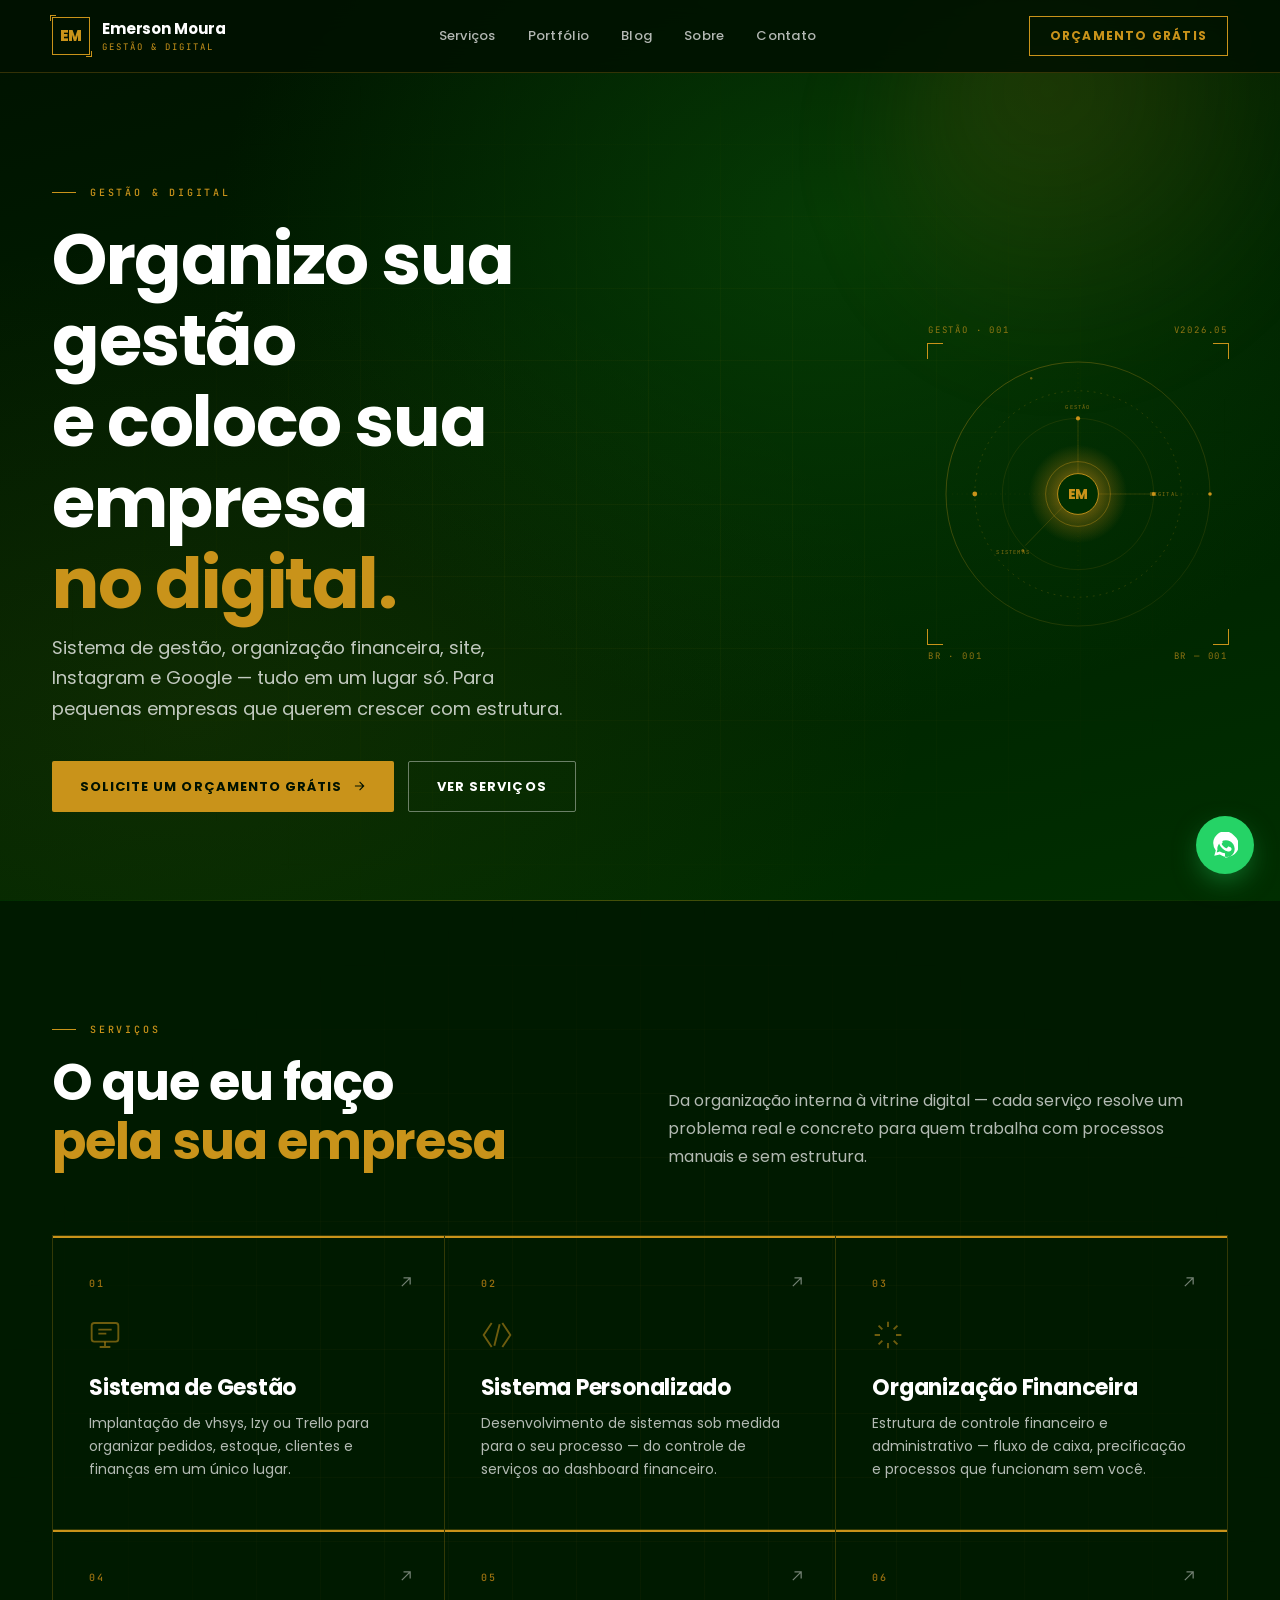
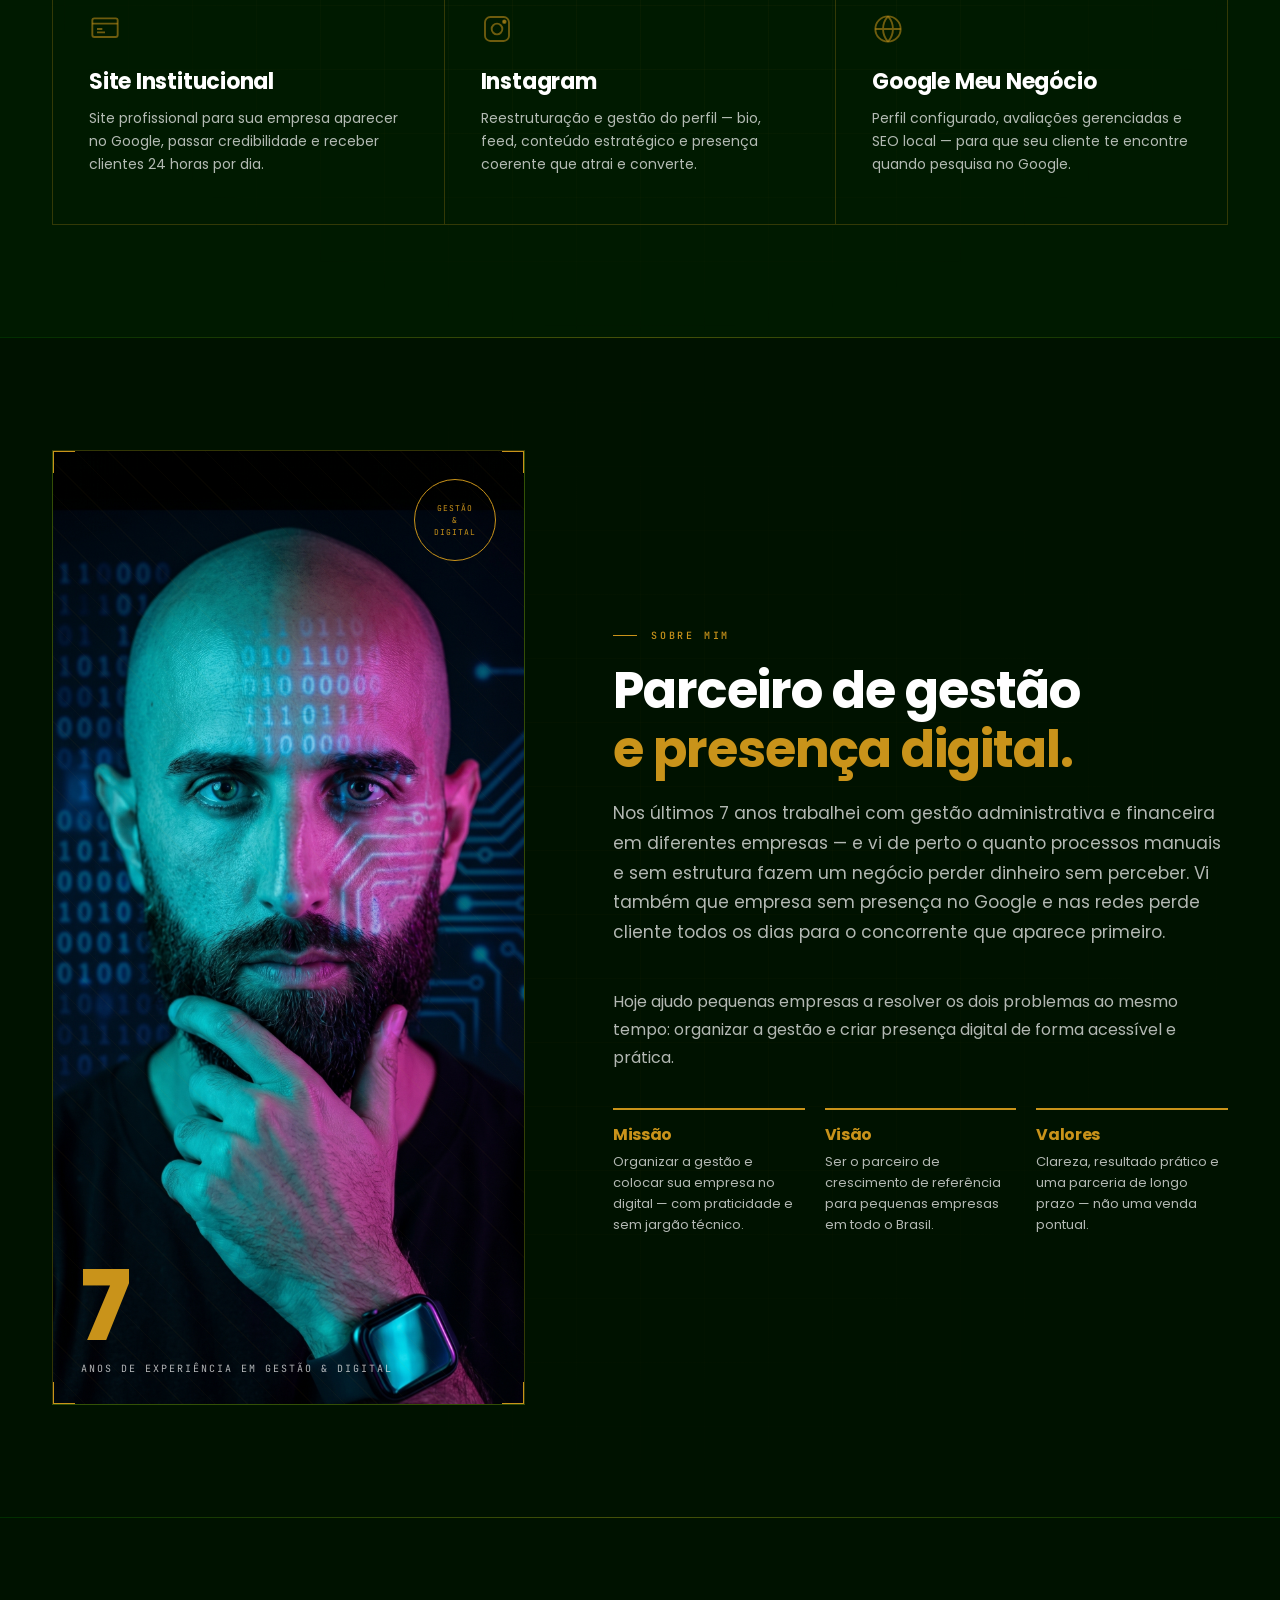
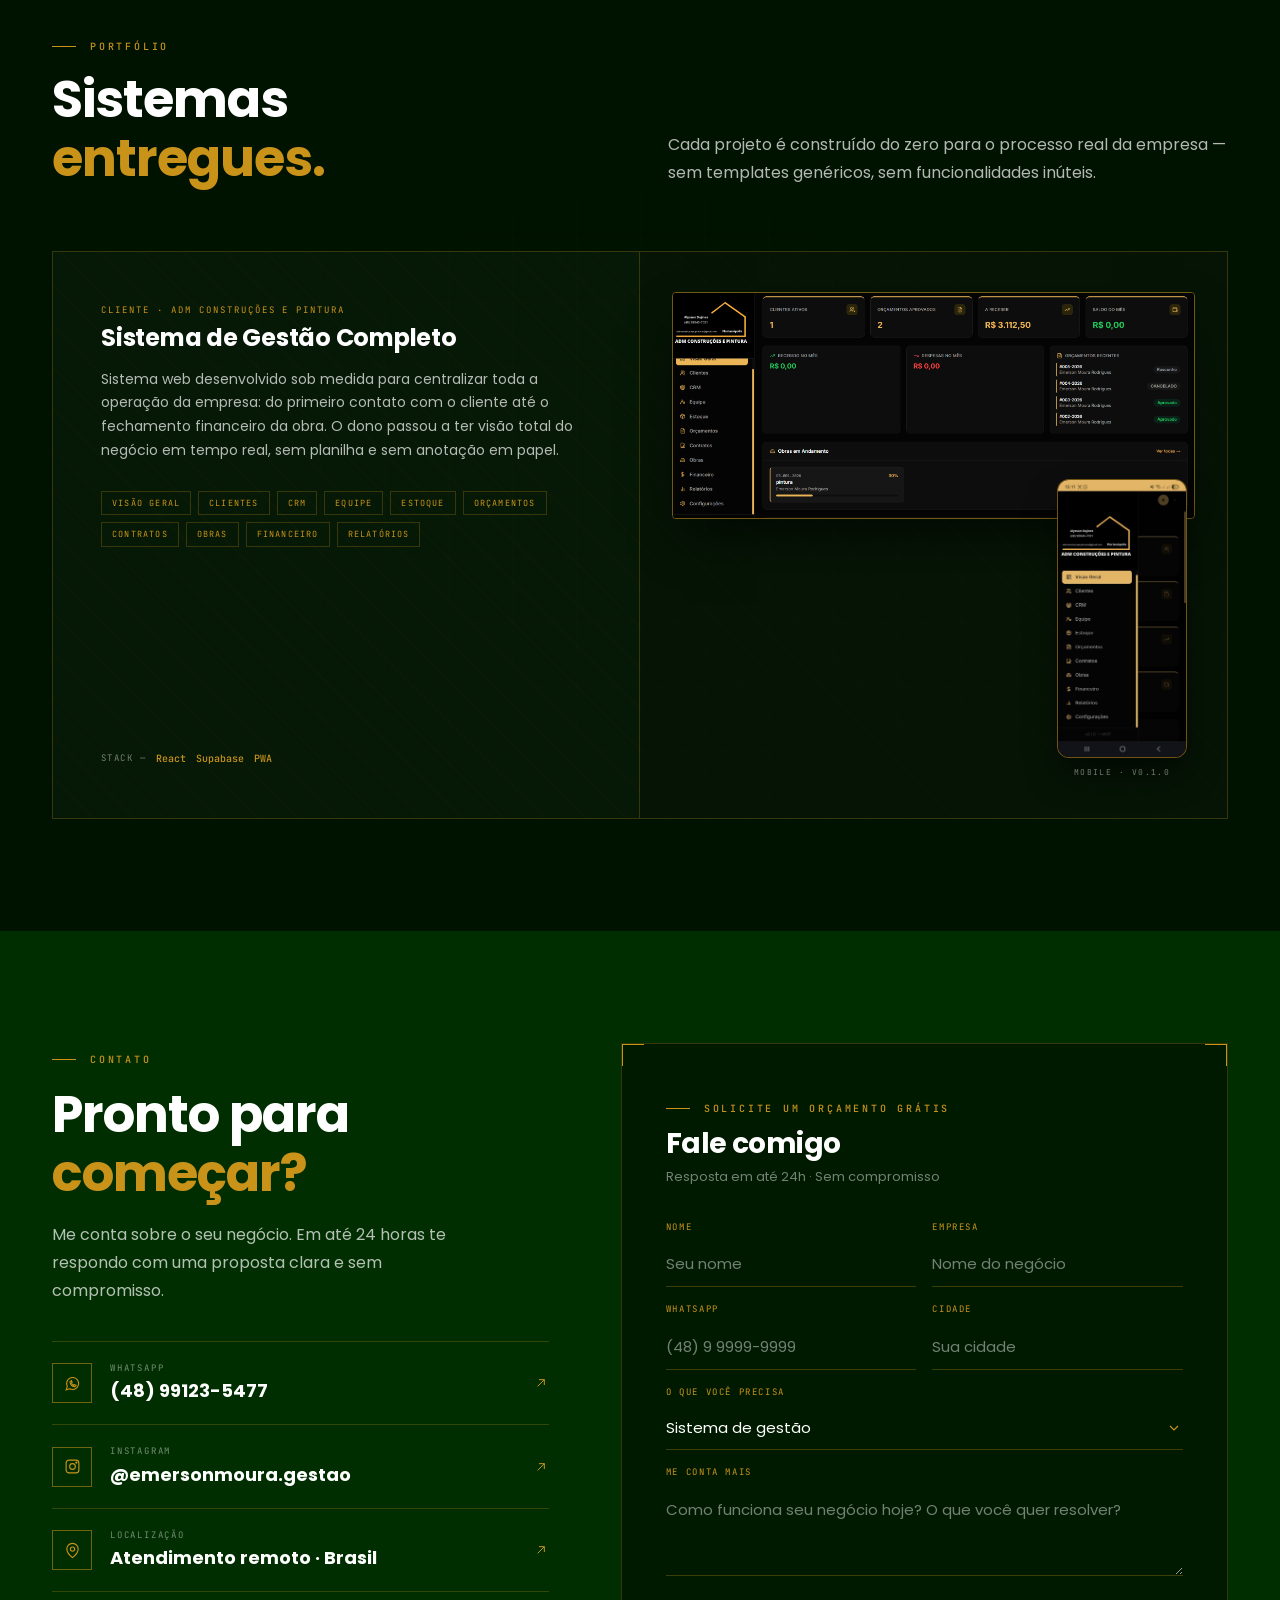
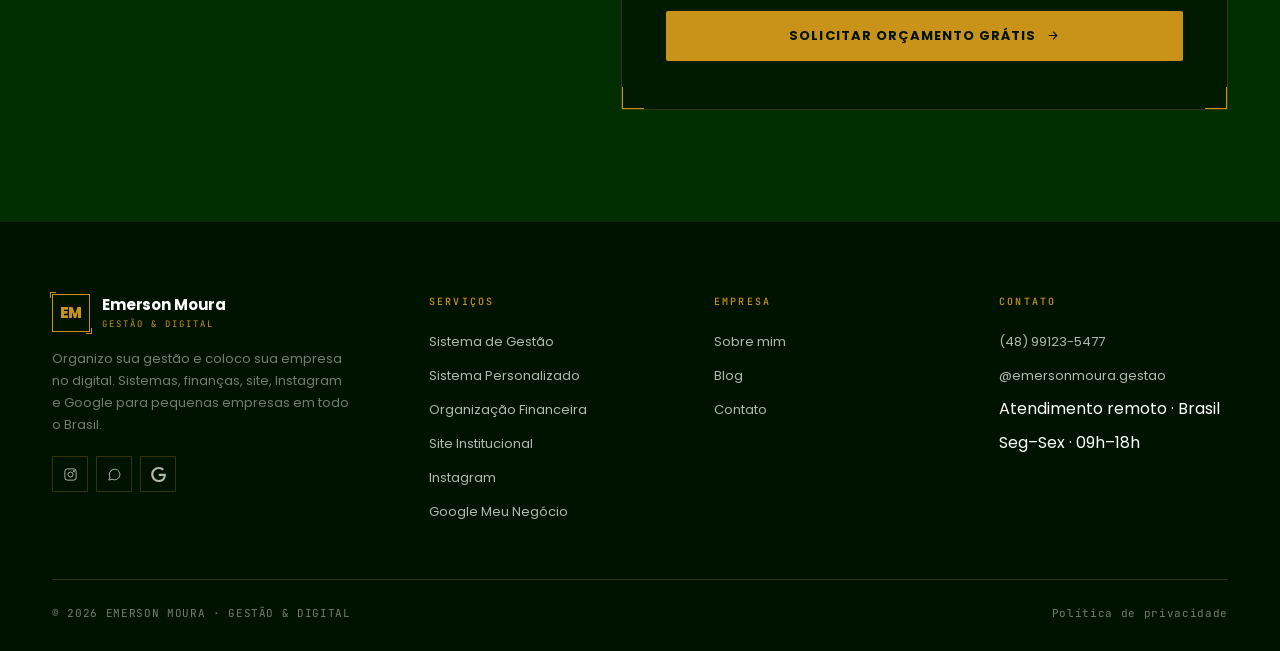
==== index.html @ 943a9775 "adiciona ícone Google Meu Negócio no rodapé de todas as páginas Co-Authored-By: Claude Sonnet 4.6 <n" ====
<!DOCTYPE html>
<html lang="pt-BR">
<head>
<meta charset="UTF-8">
<meta name="viewport" content="width=device-width, initial-scale=1.0">
<title>Gestão & Presença Digital para Pequenas Empresas | Emerson Moura</title>
<meta name="description" content="Organizo a gestão e coloco sua empresa no digital. Sistemas de gestão, site institucional, Instagram e Google Meu Negócio para pequenas empresas em todo o Brasil.">
<link rel="canonical" href="https://www.emersonmouragestaoedigital.com.br/">
<link rel="icon" type="image/svg+xml" href="/favicon.svg">
<link rel="apple-touch-icon" href="/favicon.svg">
<!-- Open Graph -->
<meta property="og:title" content="Emerson Moura | Gestão & Digital">
<meta property="og:description" content="Organizo a gestão e coloco sua empresa no digital. Sistemas, site, Instagram e Google Meu Negócio para pequenas empresas.">
<meta property="og:type" content="website">
<meta property="og:url" content="https://www.emersonmouragestaoedigital.com.br/">
<meta property="og:image" content="https://www.emersonmouragestaoedigital.com.br/og-social.jpg">
<meta property="og:image:type" content="image/jpeg">
<meta property="og:image:width" content="1200">
<meta property="og:image:height" content="630">
<meta property="og:locale" content="pt_BR">
<meta property="og:site_name" content="Emerson Moura | Gestão & Digital">
<!-- Twitter Cards -->
<meta name="twitter:card" content="summary_large_image">
<meta name="twitter:title" content="Emerson Moura | Gestão & Digital">
<meta name="twitter:description" content="Organizo a gestão e coloco sua empresa no digital.">
<meta name="twitter:image" content="https://www.emersonmouragestaoedigital.com.br/og-cover-2.jpg">
<!-- Schema JSON-LD -->
<script type="application/ld+json">
{
  "@context": "https://schema.org",
  "@type": "ProfessionalService",
  "name": "Emerson Moura | Gestão & Digital",
  "url": "https://www.emersonmouragestaoedigital.com.br",
  "telephone": "+55-48-99123-5477",
  "priceRange": "$$",
  "areaServed": "BR",
  "description": "Consultoria em gestão empresarial e presença digital para pequenas empresas em todo o Brasil.",
  "sameAs": ["https://instagram.com/emersonmoura.gestao"],
  "founder": { "@type": "Person", "name": "Emerson Moura" }
}
</script>
<link rel="preconnect" href="https://fonts.googleapis.com">
<link rel="preconnect" href="https://fonts.gstatic.com" crossorigin>
<link href="https://fonts.googleapis.com/css2?family=Poppins:wght@300;400;500;600;700;800&family=JetBrains+Mono:wght@400;500&display=swap" rel="stylesheet">
<style>
  :root{
    --green-deep:#001200;
    --green-dark:#001a00;
    --green:#002e00;
    --green-mid:#003d00;
    --green-light:#0a5408;
    --gold:#C9931A;
    --gold-soft:#e0ac35;
    --gold-deep:#9c7110;
    --white:#FFFFFF;
    --white-70:rgba(255,255,255,0.70);
    --white-45:rgba(255,255,255,0.45);
    --line-gold:rgba(201,147,26,0.25);
    --line-gold-strong:rgba(201,147,26,0.55);
    --sans:'Poppins', system-ui, sans-serif;
    --mono:'JetBrains Mono', monospace;
  }
  *,*::before,*::after{box-sizing:border-box;margin:0;padding:0}
  html{scroll-behavior:smooth}
  body{
    font-family:var(--sans);
    background:var(--green);
    color:var(--white);
    -webkit-font-smoothing:antialiased;
    line-height:1.5;
    overflow-x:hidden;
  }
  a{color:inherit;text-decoration:none}
  button{font-family:inherit;cursor:pointer;border:none;background:none}
  img,svg{display:block;max-width:100%}

  /* ─── Layout ─── */
  .container{max-width:1240px;margin:0 auto;padding:0 32px}
  .section{padding:112px 0;position:relative}
  @media(max-width:768px){
    .section{padding:72px 0}
    .container{padding:0 22px}
  }

  /* ─── Type ─── */
  .eyebrow{
    font-family:var(--mono);
    font-size:10px;
    font-weight:500;
    letter-spacing:0.28em;
    text-transform:uppercase;
    display:inline-flex;
    align-items:center;
    gap:14px;
    color:var(--gold);
  }
  .eyebrow::before{
    content:"";
    width:24px;height:1px;
    background:var(--gold);
    display:inline-block;
  }
  h1,h2,h3,h4{
    font-family:var(--sans);
    font-weight:700;
    letter-spacing:-0.02em;
    line-height:1.15;
    color:var(--gold);
  }
  h1{font-size:clamp(38px,5.5vw,72px)}
  h2{font-size:clamp(30px,4vw,54px)}
  h3{font-size:clamp(20px,2vw,26px)}
  h4{font-size:18px;font-weight:600}
  .white-heading{color:var(--white)}
  p{font-size:16px;line-height:1.75;color:var(--white-70)}
  strong{color:var(--white);font-weight:600}

  /* ─── Buttons ─── */
  .btn{
    display:inline-flex;align-items:center;gap:10px;
    padding:15px 28px;
    font-family:var(--sans);
    font-size:13px;font-weight:700;
    letter-spacing:0.08em;text-transform:uppercase;
    border-radius:2px;
    transition:all .25s cubic-bezier(.25,.46,.45,.94);
  }
  .btn-primary{background:var(--gold);color:var(--green-deep)}
  .btn-primary:hover{background:var(--gold-soft);transform:translateY(-2px);box-shadow:0 14px 30px -10px rgba(201,147,26,.5)}
  .btn-outline{background:transparent;color:var(--gold);border:1px solid var(--gold)}
  .btn-outline:hover{background:rgba(201,147,26,.1)}
  .btn-outline-white{background:transparent;color:var(--white);border:1px solid rgba(255,255,255,.4)}
  .btn-outline-white:hover{border-color:var(--white);background:rgba(255,255,255,.06)}
  .btn-arrow{transition:transform .25s ease}
  .btn:hover .btn-arrow{transform:translateX(4px)}

  /* ─── Decorative ─── */
  .gold-line{width:48px;height:2px;background:var(--gold);margin:16px 0 24px}
  .corner-frame{position:absolute;width:22px;height:22px;border:1px solid var(--gold)}
  .corner-frame.tl{top:0;left:0;border-right:none;border-bottom:none}
  .corner-frame.tr{top:0;right:0;border-left:none;border-bottom:none}
  .corner-frame.bl{bottom:0;left:0;border-right:none;border-top:none}
  .corner-frame.br{bottom:0;right:0;border-left:none;border-top:none}

  .tech-grid{
    position:absolute;inset:0;
    background-image:
      linear-gradient(rgba(201,147,26,.04) 1px, transparent 1px),
      linear-gradient(90deg, rgba(201,147,26,.04) 1px, transparent 1px);
    background-size:64px 64px;
    pointer-events:none;
    mask-image:radial-gradient(ellipse at center, #000 30%, transparent 72%);
  }

  /* Section separator */
  .sep{
    height:1px;
    background:linear-gradient(90deg, transparent, var(--gold), transparent);
    opacity:.35;
  }

  /* ─── Header ─── */
  header{
    position:fixed;top:0;left:0;right:0;z-index:100;
    backdrop-filter:blur(16px);
    background:rgba(0,18,0,0.88);
    border-bottom:1px solid var(--line-gold);
    transition:background .3s ease;
  }
  .nav{
    display:flex;align-items:center;justify-content:space-between;
    padding:16px 32px;
    max-width:1240px;margin:0 auto;
  }
  .brand{display:flex;align-items:center;gap:12px;color:var(--white)}
  .brand-mark{
    width:38px;height:38px;
    border:1px solid var(--gold);
    display:flex;align-items:center;justify-content:center;
    color:var(--gold);
    position:relative;
    font-family:var(--sans);font-weight:800;font-size:15px;
    letter-spacing:-.02em;
  }
  .brand-mark::before,.brand-mark::after{
    content:"";position:absolute;
    width:6px;height:6px;border:1px solid var(--gold);
  }
  .brand-mark::before{top:-3px;left:-3px;border-right:none;border-bottom:none}
  .brand-mark::after{bottom:-3px;right:-3px;border-left:none;border-top:none}
  .brand-info .name{font-weight:700;font-size:15px;color:var(--white);letter-spacing:-.01em}
  .brand-info .sub{font-family:var(--mono);font-size:9px;letter-spacing:.22em;color:var(--gold);text-transform:uppercase;margin-top:1px}
  .nav-links{display:flex;gap:32px;align-items:center}
  .nav-links a{
    font-size:13px;font-weight:500;color:var(--white-70);
    letter-spacing:.02em;
    position:relative;padding:6px 0;
    transition:color .2s ease;
  }
  .nav-links a:hover{color:var(--gold)}
  .nav-links a::after{
    content:"";position:absolute;left:0;bottom:0;
    height:1px;width:0;background:var(--gold);
    transition:width .25s ease;
  }
  .nav-links a:hover::after{width:100%}
  .nav-cta{
    font-size:12px;font-weight:700;
    letter-spacing:.1em;text-transform:uppercase;
    padding:10px 20px;border:1px solid var(--gold);
    color:var(--gold);transition:all .2s ease;
  }
  .nav-cta:hover{background:var(--gold);color:var(--green-deep)}
  .hamburger{display:none;color:var(--white);width:28px;height:28px;flex-direction:column;justify-content:center;gap:5px;align-items:flex-end}
  .hamburger span{display:block;height:1.5px;background:var(--white);transition:all .3s}
  .hamburger span:nth-child(1){width:22px}
  .hamburger span:nth-child(2){width:14px}
  .hamburger.open span:nth-child(1){width:22px;transform:translateY(3.5px) rotate(45deg)}
  .hamburger.open span:nth-child(2){width:22px;transform:translateY(-3.5px) rotate(-45deg)}
  @media(max-width:900px){
    .nav-links,.nav-cta{display:none}
    .hamburger{display:flex}
  }

  /* Mobile menu */
  .mobile-menu{
    display:none;position:fixed;
    top:71px;left:0;right:0;bottom:0;z-index:99;
    background:rgba(0,12,0,0.97);
    backdrop-filter:blur(16px);
    border-top:1px solid var(--line-gold);
    flex-direction:column;
    overflow-y:auto;
  }
  .mobile-menu.open{display:flex}
  .mobile-menu nav{
    display:flex;flex-direction:column;flex:1;
    padding:8px 0;
  }
  .mobile-menu nav a{
    font-size:18px;font-weight:600;
    color:var(--white-70);
    padding:20px 28px;
    letter-spacing:.01em;
    border-bottom:1px solid var(--line-gold);
    transition:color .2s ease, padding-left .2s ease;
    display:flex;align-items:center;justify-content:space-between;
  }
  .mobile-menu nav a:first-child{border-top:1px solid var(--line-gold)}
  .mobile-menu nav a:hover{color:var(--gold);padding-left:36px}
  .mobile-menu nav a::after{
    content:"→";font-size:14px;color:var(--gold);opacity:.5;
  }
  .mobile-menu-cta{
    padding:24px 28px;
  }
  .mobile-menu-cta a{
    display:block;text-align:center;
    padding:16px;
    background:var(--gold);color:var(--green-deep);
    font-size:13px;font-weight:700;letter-spacing:.1em;text-transform:uppercase;
    transition:background .2s ease;
  }
  .mobile-menu-cta a:hover{background:var(--gold-soft)}

  /* ─── Hero ─── */
  .hero{
    min-height:100vh;
    background:
      radial-gradient(ellipse at 65% 25%, rgba(10,84,8,.55), transparent 52%),
      radial-gradient(ellipse at 15% 80%, rgba(201,147,26,.07), transparent 48%),
      linear-gradient(165deg, var(--green-deep) 0%, var(--green) 100%);
    color:var(--white);
    position:relative;
    overflow:hidden;
    display:flex;align-items:center;
    padding-top:88px;
  }
  .hero-grid-bg{
    position:absolute;inset:0;
    background-image:
      linear-gradient(rgba(201,147,26,.05) 1px, transparent 1px),
      linear-gradient(90deg, rgba(201,147,26,.05) 1px, transparent 1px);
    background-size:72px 72px;
    mask-image:radial-gradient(ellipse at 50% 55%, #000 15%, transparent 68%);
  }
  .hero-orb{
    position:absolute;
    width:480px;height:480px;border-radius:50%;
    background:radial-gradient(circle at 35% 35%, rgba(201,147,26,.15), transparent 65%);
    filter:blur(48px);
    top:-80px;right:-80px;pointer-events:none;
  }
  .hero-content{
    position:relative;z-index:2;
    display:grid;grid-template-columns:1.1fr .9fr;
    gap:72px;align-items:center;width:100%;
  }
  @media(max-width:1024px){.hero-content{grid-template-columns:1fr;gap:56px}}
  .hero h1{color:var(--white);margin:20px 0 8px}
  .hero h1 .accent{color:var(--gold)}
  .hero-sub{
    font-size:13px;font-weight:600;
    font-family:var(--mono);letter-spacing:.18em;
    text-transform:uppercase;color:var(--gold);
    margin-bottom:20px;
  }
  .hero-lede{
    font-size:18px;line-height:1.7;
    color:rgba(255,255,255,.75);
    max-width:520px;margin-bottom:36px;
  }
  .hero-cta{display:flex;gap:14px;flex-wrap:wrap}
  .hero-meta{
    display:flex;gap:40px;flex-wrap:wrap;
    margin-top:56px;padding-top:28px;
    border-top:1px solid var(--line-gold);
    max-width:520px;
  }
  .hero-meta-item .num{
    font-family:var(--sans);font-weight:800;
    font-size:32px;color:var(--gold);line-height:1;
  }
  .hero-meta-item .lbl{
    font-family:var(--mono);font-size:9px;
    letter-spacing:.2em;text-transform:uppercase;
    color:var(--white-45);margin-top:6px;
  }

  /* Hero visual */
  .hero-visual{
    position:relative;aspect-ratio:1/1;
    max-width:500px;justify-self:end;
  }
  @media(max-width:1024px){.hero-visual{justify-self:center;max-width:380px}}
  .hero-corner{position:absolute;width:16px;height:16px;border:1px solid var(--gold)}
  .hc-tl{top:-1px;left:-1px;border-right:none;border-bottom:none}
  .hc-tr{top:-1px;right:-1px;border-left:none;border-bottom:none}
  .hc-bl{bottom:-1px;left:-1px;border-right:none;border-top:none}
  .hc-br{bottom:-1px;right:-1px;border-left:none;border-top:none}
  .hero-spec{
    position:absolute;font-family:var(--mono);font-size:9px;
    letter-spacing:.2em;text-transform:uppercase;color:var(--gold);opacity:.7;
  }
  .spec-1{top:-20px;left:0}
  .spec-2{top:-20px;right:0;text-align:right}
  .spec-3{bottom:-20px;left:0}
  .spec-4{bottom:-20px;right:0;text-align:right}

  @keyframes rotate-slow{from{transform:rotate(0)}to{transform:rotate(360deg)}}
  @keyframes rotate-rev{from{transform:rotate(0)}to{transform:rotate(-360deg)}}

  /* ─── Services ─── */
  .services-section{background:var(--green-dark);position:relative}
  .section-head{
    display:grid;grid-template-columns:1fr 1fr;gap:56px;
    margin-bottom:64px;align-items:end;
  }
  @media(max-width:900px){.section-head{grid-template-columns:1fr;gap:20px}}
  .services-grid{
    display:grid;grid-template-columns:repeat(3,1fr);gap:0;
    border-top:1px solid var(--line-gold);
    border-left:1px solid var(--line-gold);
  }
  @media(max-width:900px){.services-grid{grid-template-columns:repeat(2,1fr)}}
  @media(max-width:560px){.services-grid{grid-template-columns:1fr}}
  .service-card{
    padding:40px 36px 48px;
    border-right:1px solid var(--line-gold);
    border-bottom:1px solid var(--line-gold);
    background:transparent;
    position:relative;overflow:hidden;
  }
  .service-card::before{
    content:"";position:absolute;
    top:0;left:0;right:0;height:0;
    background:rgba(201,147,26,.08);
    border-top:2px solid var(--gold);
    transition:height .35s cubic-bezier(.25,.46,.45,.94);
    z-index:0;
  }
  .service-card:hover::before{height:100%}
  .service-card > *{position:relative;z-index:1}
  .service-card:hover .service-icon{color:var(--gold)}
  .service-card:hover .service-arrow{transform:translateX(5px) translateY(-5px);color:var(--gold)}
  .service-num{
    font-family:var(--mono);font-size:10px;
    letter-spacing:.2em;color:var(--gold-deep);
    margin-bottom:28px;font-weight:500;
  }
  .service-icon{
    color:rgba(201,147,26,.55);
    margin-bottom:24px;
    transition:color .35s ease;
  }
  .service-card h3{
    font-size:22px;font-weight:700;
    margin-bottom:12px;color:var(--white);
    letter-spacing:-.01em;
  }
  .service-card p{font-size:14px;line-height:1.65;color:var(--white-70)}
  .service-arrow{
    position:absolute;top:36px;right:28px;
    color:var(--white-45);
    transition:transform .35s ease, color .35s ease;
  }
  .service-tag{
    display:inline-block;margin-top:16px;
    font-family:var(--mono);font-size:9px;
    letter-spacing:.16em;text-transform:uppercase;
    color:var(--gold);
    border:1px solid var(--line-gold);
    padding:4px 10px;
  }

  /* ─── About ─── */
  .about-section{background:var(--green-deep);position:relative;overflow:hidden}
  .about-grid{
    display:grid;grid-template-columns:1fr 1.3fr;
    gap:88px;align-items:center;position:relative;
  }
  @media(max-width:1024px){.about-grid{grid-template-columns:1fr;gap:48px}}
  .about-visual{
    position:relative;aspect-ratio:4/5;
    background:linear-gradient(160deg, var(--green-mid) 0%, var(--green-deep) 100%);
    border:1px solid var(--line-gold);overflow:hidden;
  }
  .about-visual::after{
    content:"";position:absolute;inset:0;
    background:repeating-linear-gradient(45deg, transparent 0, transparent 22px, rgba(201,147,26,.03) 22px, rgba(201,147,26,.03) 23px);
  }
  .about-visual-text{position:absolute;bottom:28px;left:28px;right:28px;z-index:2}
  .about-visual-text .yr{
    font-family:var(--sans);font-size:96px;line-height:1;
    color:var(--gold);font-weight:800;letter-spacing:-.04em;
  }
  .about-visual-text .lbl{
    font-family:var(--mono);font-size:10px;
    letter-spacing:.2em;color:var(--white-70);
    text-transform:uppercase;margin-top:6px;
  }
  .about-stamp{
    position:absolute;top:28px;right:28px;
    width:82px;height:82px;
    border:1px solid var(--gold);border-radius:50%;
    display:flex;align-items:center;justify-content:center;
    color:var(--gold);font-family:var(--mono);font-size:8px;
    letter-spacing:.14em;text-transform:uppercase;text-align:center;z-index:2;
  }
  .about-content h2{margin:20px 0 20px}
  .about-content h2 .w{color:var(--white)}
  .about-lede{font-size:17px;line-height:1.75;color:var(--white-70);margin-bottom:40px}
  .pillars{display:grid;grid-template-columns:repeat(3,1fr);gap:20px;margin-top:36px}
  @media(max-width:600px){.pillars{grid-template-columns:1fr}}
  .pillar{border-top:2px solid var(--gold);padding-top:16px}
  .pillar h4{font-size:16px;font-weight:700;color:var(--gold);margin-bottom:8px}
  .pillar p{font-size:13px;color:var(--white-70);line-height:1.6}

  /* ─── Numbers ─── */
  .numbers-section{background:var(--green);position:relative}
  .numbers-grid{
    display:grid;grid-template-columns:repeat(4,1fr);
    border-top:1px solid var(--line-gold);
    border-left:1px solid var(--line-gold);
  }
  @media(max-width:900px){.numbers-grid{grid-template-columns:repeat(2,1fr)}}
  .stat{
    padding:52px 36px;
    border-right:1px solid var(--line-gold);
    border-bottom:1px solid var(--line-gold);
    position:relative;
  }
  .stat::before{content:"";position:absolute;top:0;left:0;width:28px;height:2px;background:var(--gold)}
  .stat-num{
    font-family:var(--sans);font-size:72px;font-weight:800;
    color:var(--gold);line-height:1;letter-spacing:-.04em;
  }
  .stat-num .suf{font-size:40px;font-weight:700;font-style:normal}
  .stat-lbl{
    font-family:var(--mono);font-size:10px;
    letter-spacing:.18em;text-transform:uppercase;
    color:var(--white-45);margin-top:14px;line-height:1.5;
  }

  /* ─── Pricing ─── */
  .pricing-section{background:var(--green-dark);position:relative;overflow:hidden}
  .pricing-grid{
    display:grid;grid-template-columns:repeat(3,1fr);gap:0;
    border-top:1px solid var(--line-gold);
    border-left:1px solid var(--line-gold);
    margin-bottom:40px;
  }
  @media(max-width:900px){.pricing-grid{grid-template-columns:1fr}}
  .price-card{
    padding:44px 36px 52px;
    border-right:1px solid var(--line-gold);
    border-bottom:1px solid var(--line-gold);
    position:relative;overflow:hidden;
  }
  .price-card.featured{
    background:rgba(201,147,26,.07);
    border-top:2px solid var(--gold);
  }
  .price-card.featured::before{
    content:"Mais popular";
    position:absolute;top:0;right:28px;
    background:var(--gold);color:var(--green-deep);
    font-family:var(--mono);font-size:9px;font-weight:700;
    letter-spacing:.14em;text-transform:uppercase;
    padding:4px 12px;
  }
  .price-name{font-family:var(--mono);font-size:10px;letter-spacing:.22em;text-transform:uppercase;color:var(--gold);margin-bottom:12px}
  .price-card h3{font-size:24px;font-weight:700;color:var(--white);margin-bottom:8px;letter-spacing:-.01em}
  .price-range{
    font-size:28px;font-weight:800;color:var(--gold);
    letter-spacing:-.02em;margin:18px 0 6px;
  }
  .price-note{font-family:var(--mono);font-size:9px;letter-spacing:.14em;text-transform:uppercase;color:var(--white-45);margin-bottom:28px}
  .price-features{list-style:none;display:flex;flex-direction:column;gap:10px;margin-bottom:32px}
  .price-features li{
    display:flex;align-items:flex-start;gap:10px;
    font-size:14px;color:var(--white-70);line-height:1.45;
  }
  .price-features li::before{
    content:"";flex-shrink:0;
    width:16px;height:16px;margin-top:2px;
    border:1px solid var(--gold);border-radius:50%;
    background:radial-gradient(circle at center, var(--gold) 4px, transparent 4px);
  }
  .addons{
    border-top:1px solid var(--line-gold);
    padding-top:32px;
  }
  .addons h4{font-size:13px;font-weight:700;color:var(--gold);letter-spacing:.06em;margin-bottom:18px}
  .addon-list{display:flex;flex-direction:column;gap:10px}
  .addon{
    display:flex;justify-content:space-between;align-items:baseline;
    gap:16px;font-size:14px;
    padding-bottom:10px;border-bottom:1px solid rgba(201,147,26,.12);
  }
  .addon:last-child{border-bottom:none;padding-bottom:0}
  .addon-name{color:var(--white-70)}
  .addon-price{color:var(--gold);font-weight:600;white-space:nowrap}

  /* ─── Testimonials ─── */
  .testimonials{background:var(--green-deep);position:relative;overflow:hidden}
  .testi-grid{display:grid;grid-template-columns:repeat(3,1fr);gap:24px;position:relative}
  @media(max-width:1024px){.testi-grid{grid-template-columns:1fr}}
  .testi-card{
    background:rgba(255,255,255,.04);
    border:1px solid var(--line-gold);
    padding:36px 32px 28px;position:relative;
  }
  .testi-card::before{
    content:"\201C";
    position:absolute;top:14px;right:20px;
    font-family:var(--sans);font-size:100px;font-weight:800;
    line-height:1;color:var(--gold);opacity:.12;
  }
  .testi-stars{display:flex;gap:3px;margin-bottom:18px;color:var(--gold)}
  .testi-quote{
    font-size:17px;line-height:1.55;color:var(--white);
    margin-bottom:28px;font-weight:400;
  }
  .testi-divider{width:28px;height:1px;background:var(--gold);margin-bottom:16px}
  .testi-author{display:flex;align-items:center;gap:12px}
  .testi-avatar{
    width:42px;height:42px;border-radius:50%;
    background:linear-gradient(135deg,var(--gold),var(--gold-deep));
    display:flex;align-items:center;justify-content:center;
    font-weight:800;color:var(--green-deep);font-size:15px;
  }
  .testi-author-name{font-weight:700;font-size:14px;color:var(--white)}
  .testi-author-role{
    font-family:var(--mono);font-size:9px;
    letter-spacing:.14em;text-transform:uppercase;
    color:var(--gold);margin-top:3px;
  }

  /* ─── Portfolio ─── */
  .portfolio-section{background:var(--green-deep);position:relative;overflow:hidden}
  .project-card{
    border:1px solid var(--line-gold);
    background:rgba(255,255,255,.025);
    position:relative;overflow:hidden;
  }
  .project-card::before{
    content:"";position:absolute;inset:0;
    background:repeating-linear-gradient(45deg,transparent 0,transparent 28px,rgba(201,147,26,.02) 28px,rgba(201,147,26,.02) 29px);
    pointer-events:none;
  }
  .project-inner{
    display:grid;grid-template-columns:1fr 1fr;
    gap:0;position:relative;
  }
  @media(max-width:900px){.project-inner{grid-template-columns:1fr}}
  .project-info{
    padding:52px 48px;
    border-right:1px solid var(--line-gold);
    display:flex;flex-direction:column;justify-content:space-between;
  }
  @media(max-width:900px){.project-info{border-right:none;border-bottom:1px solid var(--line-gold);padding:40px 28px}}
  .project-client{
    font-family:var(--mono);font-size:9px;
    letter-spacing:.22em;text-transform:uppercase;
    color:var(--gold);margin-bottom:6px;
  }
  .project-info h3{font-size:24px;font-weight:700;color:var(--white);margin-bottom:16px;letter-spacing:-.01em}
  .project-info p{font-size:14px;line-height:1.7;color:var(--white-70)}
  .project-modules{
    display:flex;flex-wrap:wrap;gap:7px;margin-top:28px;
  }
  .project-tag{
    font-family:var(--mono);font-size:8.5px;letter-spacing:.14em;
    text-transform:uppercase;color:var(--gold);
    border:1px solid var(--line-gold);
    padding:5px 10px;
  }
  .project-stack{
    display:flex;gap:10px;margin-top:32px;flex-wrap:wrap;align-items:center;
  }
  .stack-label{
    font-family:var(--mono);font-size:9px;letter-spacing:.16em;
    text-transform:uppercase;color:var(--white-45);
  }
  .stack-item{
    font-family:var(--mono);font-size:10px;color:var(--gold);
    font-weight:500;
  }

  .project-screens{
    padding:40px 32px;
    display:flex;flex-direction:column;align-items:center;justify-content:center;
    gap:20px;position:relative;
    background:rgba(0,0,0,.18);
  }
  @media(max-width:900px){.project-screens{padding:32px 20px}}
  .screen-desktop{
    width:100%;border:1px solid var(--line-gold-strong);
    box-shadow:0 24px 48px -12px rgba(0,0,0,.6);
    border-radius:4px;overflow:hidden;
  }
  .screen-desktop img{width:100%;height:auto;display:block}
  .screen-mobile-wrap{
    display:flex;justify-content:flex-end;margin-top:-40px;margin-right:8px;
  }
  .screen-mobile{
    width:130px;
    border:1px solid var(--line-gold-strong);
    box-shadow:0 18px 36px -8px rgba(0,0,0,.7);
    border-radius:12px;overflow:hidden;
    background:#0a0a0a;
  }
  .screen-mobile img{width:100%;height:auto;display:block}
  .screen-label{
    font-family:var(--mono);font-size:8px;letter-spacing:.18em;
    text-transform:uppercase;color:var(--white-45);text-align:center;
    margin-top:8px;
  }

  /* ─── Contact ─── */
  .contact-section{background:var(--green);position:relative}
  .contact-grid{display:grid;grid-template-columns:.9fr 1.1fr;gap:72px;align-items:start}
  @media(max-width:1024px){.contact-grid{grid-template-columns:1fr;gap:44px}}
  .contact-info h2{margin:18px 0 18px}
  .contact-info p{margin-bottom:36px;max-width:420px}
  .contact-channels{display:flex;flex-direction:column}
  .channel{
    display:flex;align-items:center;gap:18px;
    padding:20px 0;border-top:1px solid var(--line-gold);
    transition:padding .25s ease;
  }
  .channel:last-child{border-bottom:1px solid var(--line-gold)}
  .channel:hover{padding-left:8px}
  .channel-icon{
    width:40px;height:40px;flex-shrink:0;
    border:1px solid var(--line-gold-strong);color:var(--gold);
    display:flex;align-items:center;justify-content:center;
    transition:all .25s ease;
  }
  .channel:hover .channel-icon{background:var(--gold);color:var(--green-deep)}
  .channel-label{font-family:var(--mono);font-size:9px;letter-spacing:.2em;text-transform:uppercase;color:var(--white-45)}
  .channel-value{font-size:18px;font-weight:700;color:var(--white);margin-top:2px}
  .channel-arrow{margin-left:auto;color:var(--gold);transition:transform .25s ease}
  .channel:hover .channel-arrow{transform:translate(4px,-4px)}

  .form-card{
    background:var(--green-dark);
    color:var(--white);
    padding:48px 44px;position:relative;
    border:1px solid var(--line-gold);
  }
  .form-card .eyebrow{margin-bottom:12px}
  .form-card h3{font-size:28px;color:var(--white);margin-bottom:6px}
  .form-card .sub{color:var(--white-45);font-size:13px;margin-bottom:32px}
  .form-row{display:grid;grid-template-columns:1fr 1fr;gap:16px;margin-bottom:16px}
  @media(max-width:600px){.form-row{grid-template-columns:1fr}}
  .form-field{position:relative}
  .form-field label{
    display:block;font-family:var(--mono);font-size:9px;
    letter-spacing:.18em;text-transform:uppercase;
    color:var(--gold);margin-bottom:8px;
  }
  .form-field input,
  .form-field select,
  .form-field textarea{
    width:100%;background:transparent;color:var(--white);
    border:none;border-bottom:1px solid rgba(201,147,26,.3);
    padding:10px 0 11px;font-family:var(--sans);font-size:15px;
    outline:none;transition:border-color .2s ease;
  }
  .form-field input::placeholder,
  .form-field textarea::placeholder{color:var(--white-45)}
  .form-field input:focus,
  .form-field select:focus,
  .form-field textarea:focus{border-bottom-color:var(--gold)}
  .form-field textarea{resize:vertical;min-height:88px}
  .form-field select{appearance:none;background-image:url("data:image/svg+xml;utf8,<svg xmlns='http://www.w3.org/2000/svg' width='10' height='6' viewBox='0 0 10 6'><path d='M1 1l4 4 4-4' stroke='%23C9931A' stroke-width='1.2' fill='none'/></svg>");background-repeat:no-repeat;background-position:right 4px center}
  .form-field option{background:var(--green-dark);color:var(--white)}
  .form-submit{margin-top:28px;width:100%;justify-content:center}

  /* ─── Footer ─── */
  footer{background:var(--green-deep);color:var(--white);padding:72px 0 28px;position:relative}
  .footer-grid{
    display:grid;grid-template-columns:1.4fr 1fr 1fr 1fr;
    gap:56px;margin-bottom:56px;
  }
  @media(max-width:900px){.footer-grid{grid-template-columns:1fr 1fr;gap:36px}}
  @media(max-width:560px){.footer-grid{grid-template-columns:1fr}}
  .footer-brand p{font-size:13px;line-height:1.7;color:var(--white-45);margin-top:16px;max-width:300px}
  .footer-col h5{
    font-family:var(--mono);font-size:10px;letter-spacing:.22em;
    text-transform:uppercase;color:var(--gold);margin-bottom:20px;font-weight:500;
  }
  .footer-col ul{list-style:none;display:flex;flex-direction:column;gap:10px}
  .footer-col a{font-size:13px;color:var(--white-70);transition:color .2s ease}
  .footer-col a:hover{color:var(--gold)}
  .footer-socials{display:flex;gap:8px;margin-top:20px}
  .social-btn{
    width:36px;height:36px;
    border:1px solid var(--line-gold);color:var(--white-70);
    display:flex;align-items:center;justify-content:center;
    transition:all .25s ease;
  }
  .social-btn:hover{border-color:var(--gold);color:var(--gold);transform:translateY(-2px)}
  .footer-bottom{
    border-top:1px solid var(--line-gold);padding-top:24px;
    display:flex;justify-content:space-between;align-items:center;
    flex-wrap:wrap;gap:14px;
  }
  .footer-bottom p{font-size:11px;color:var(--white-45);font-family:var(--mono);letter-spacing:.06em}
  .footer-meta{display:flex;gap:20px;font-size:11px;color:var(--white-45);font-family:var(--mono);letter-spacing:.06em}

  /* WhatsApp floating */
  .wa-float{
    position:fixed;bottom:26px;right:26px;
    width:58px;height:58px;border-radius:50%;
    background:#25D366;color:#fff;
    display:flex;align-items:center;justify-content:center;
    box-shadow:0 10px 28px -6px rgba(37,211,102,.5);
    z-index:50;transition:transform .25s ease;
  }
  .wa-float:hover{transform:scale(1.08)}

  /* Reveal */
  .reveal{opacity:0;transform:translateY(24px);transition:opacity .75s ease, transform .75s ease}
  .reveal.in{opacity:1;transform:none}
</style>
</head>
<body>

<!-- ─── Header ─── -->
<header>
  <div class="nav">
    <a href="#" class="brand" aria-label="Emerson Moura Gestão e Digital">
      <div class="brand-mark" aria-hidden="true">EM</div>
      <div class="brand-info">
        <div class="name">Emerson Moura</div>
        <div class="sub">Gestão &amp; Digital</div>
      </div>
    </a>
    <nav class="nav-links" aria-label="Navegação principal">
      <a href="#servicos">Serviços</a>
      <a href="#portfolio">Portfólio</a>
      <a href="/blog/">Blog</a>
      <a href="#sobre">Sobre</a>
      <a href="#contato">Contato</a>
    </nav>
    <a href="#contato" class="nav-cta">Orçamento grátis</a>
    <button class="hamburger" aria-label="Menu"><span></span><span></span></button>
  </div>
</header>

<!-- ─── Mobile Menu ─── -->
<div class="mobile-menu" id="mobileMenu" aria-label="Menu mobile">
  <nav>
    <a href="#servicos">Serviços</a>
    <a href="#portfolio">Portfólio</a>
    <a href="/blog/">Blog</a>
    <a href="#sobre">Sobre</a>
    <a href="#contato">Contato</a>
  </nav>
  <div class="mobile-menu-cta">
    <a href="https://wa.me/5548991235477" target="_blank" rel="noopener">Orçamento grátis</a>
  </div>
</div>

<!-- ─── Hero ─── -->
<section class="hero">
  <div class="hero-grid-bg"></div>
  <div class="hero-orb"></div>

  <div class="container">
    <div class="hero-content">
      <div class="hero-text">
        <span class="eyebrow">Gestão &amp; Digital</span>
        <h1>Organizo sua gestão<br>e coloco sua empresa<br><span class="accent">no digital.</span></h1>
        <p class="hero-lede">
          Sistema de gestão, organização financeira, site, Instagram e Google — tudo em um lugar só. Para pequenas empresas que querem crescer com estrutura.
        </p>
        <div class="hero-cta">
          <a href="https://wa.me/5548991235477" class="btn btn-primary" target="_blank" rel="noopener">
            Solicite um orçamento grátis
            <svg class="btn-arrow" width="14" height="14" viewBox="0 0 24 24" fill="none" stroke="currentColor" stroke-width="2"><path d="M5 12h14M13 5l7 7-7 7"/></svg>
          </a>
          <a href="#servicos" class="btn btn-outline-white">Ver serviços</a>
        </div>
      </div>

      <!-- Hero visual: orbital diagram -->
      <div class="hero-visual" aria-hidden="true">
        <span class="hero-spec spec-1">GESTÃO · 001</span>
        <span class="hero-spec spec-2">v2026.05</span>
        <span class="hero-spec spec-3">BR · 001</span>
        <span class="hero-spec spec-4">BR — 001</span>
        <span class="hero-corner hc-tl"></span>
        <span class="hero-corner hc-tr"></span>
        <span class="hero-corner hc-bl"></span>
        <span class="hero-corner hc-br"></span>

        <svg viewBox="0 0 500 500" width="100%" height="100%" style="position:relative;z-index:2">
          <defs>
            <radialGradient id="coreGrad" cx="50%" cy="50%">
              <stop offset="0%" stop-color="#C9931A" stop-opacity=".85"/>
              <stop offset="60%" stop-color="#9c7110" stop-opacity=".35"/>
              <stop offset="100%" stop-color="#9c7110" stop-opacity="0"/>
            </radialGradient>
            <linearGradient id="ringGrad" x1="0" y1="0" x2="1" y2="1">
              <stop offset="0%" stop-color="#C9931A" stop-opacity=".65"/>
              <stop offset="100%" stop-color="#C9931A" stop-opacity=".1"/>
            </linearGradient>
          </defs>

          <line x1="250" y1="40" x2="250" y2="460" stroke="rgba(201,147,26,.12)" stroke-width="1" stroke-dasharray="2 6"/>
          <line x1="40" y1="250" x2="460" y2="250" stroke="rgba(201,147,26,.12)" stroke-width="1" stroke-dasharray="2 6"/>

          <g style="transform-origin:250px 250px;animation:rotate-slow 60s linear infinite">
            <circle cx="250" cy="250" r="220" fill="none" stroke="url(#ringGrad)" stroke-width="1"/>
            <circle cx="470" cy="250" r="3" fill="#C9931A"/>
            <circle cx="172" cy="57" r="2" fill="#C9931A" opacity=".5"/>
          </g>
          <g style="transform-origin:250px 250px;animation:rotate-rev 42s linear infinite">
            <circle cx="250" cy="250" r="172" fill="none" stroke="rgba(201,147,26,.35)" stroke-width="1" stroke-dasharray="3 8"/>
            <circle cx="78" cy="250" r="4" fill="#C9931A"/>
          </g>
          <circle cx="250" cy="250" r="126" fill="none" stroke="rgba(201,147,26,.2)" stroke-width="1"/>
          <g style="transform-origin:250px 250px;animation:rotate-slow 28s linear infinite">
            <circle cx="250" cy="124" r="3.5" fill="#C9931A"/>
            <circle cx="376" cy="250" r="3.5" fill="#C9931A"/>
            <circle cx="158" cy="344" r="2.5" fill="#C9931A" opacity=".55"/>
          </g>

          <circle cx="250" cy="250" r="82" fill="url(#coreGrad)"/>
          <circle cx="250" cy="250" r="54" fill="none" stroke="#C9931A" stroke-width="1" opacity=".65"/>
          <circle cx="250" cy="250" r="34" fill="#002e00"/>
          <circle cx="250" cy="250" r="34" fill="none" stroke="#C9931A" stroke-width="1.5"/>

          <text x="250" y="258" text-anchor="middle"
                font-family="Poppins, sans-serif"
                font-size="22" font-weight="800" fill="#C9931A" letter-spacing="-1">EM</text>

          <g font-family="JetBrains Mono, monospace" font-size="9" fill="#C9931A" letter-spacing="2">
            <text x="250" y="108" text-anchor="middle" opacity=".65">GESTÃO</text>
            <text x="394" y="254" text-anchor="middle" opacity=".65">DIGITAL</text>
            <text x="142" y="350" text-anchor="middle" opacity=".65">SISTEMAS</text>
          </g>

          <line x1="250" y1="216" x2="250" y2="120" stroke="#C9931A" stroke-width="1" opacity=".35"/>
          <line x1="284" y1="250" x2="378" y2="250" stroke="#C9931A" stroke-width="1" opacity=".35"/>
          <line x1="224" y1="272" x2="162" y2="336" stroke="#C9931A" stroke-width="1" opacity=".35"/>
        </svg>
      </div>
    </div>
  </div>
</section>

<div class="sep"></div>

<!-- ─── Services ─── -->
<section class="section services-section" id="servicos">
  <div class="tech-grid"></div>
  <div class="container">
    <div class="section-head">
      <div>
        <span class="eyebrow">Serviços</span>
        <h2 style="margin-top:16px;color:var(--white)">O que eu faço<br><span style="color:var(--gold)">pela sua empresa</span></h2>
      </div>
      <p>
        Da organização interna à vitrine digital — cada serviço resolve um problema real e concreto para quem trabalha com processos manuais e sem estrutura.
      </p>
    </div>

    <div class="services-grid">
      <!-- 01 -->
      <article class="service-card">
        <div class="service-num">01</div>
        <div class="service-icon">
          <svg width="32" height="32" viewBox="0 0 24 24" fill="none" stroke="currentColor" stroke-width="1.4">
            <rect x="2" y="3" width="20" height="14" rx="2"/>
            <path d="M8 21h8M12 17v4"/>
            <path d="M7 8h10M7 11h6"/>
          </svg>
        </div>
        <h3>Sistema de Gestão</h3>
        <p>Implantação de vhsys, Izy ou Trello para organizar pedidos, estoque, clientes e finanças em um único lugar.</p>
        <span class="service-arrow">
          <svg width="20" height="20" viewBox="0 0 24 24" fill="none" stroke="currentColor" stroke-width="1.5"><path d="M7 17L17 7M9 7h8v8"/></svg>
        </span>
      </article>

      <!-- 02 -->
      <article class="service-card">
        <div class="service-num">02</div>
        <div class="service-icon">
          <svg width="32" height="32" viewBox="0 0 24 24" fill="none" stroke="currentColor" stroke-width="1.4">
            <path d="M8 3l-6 9 6 9M16 3l6 9-6 9M14 4l-4 16"/>
          </svg>
        </div>
        <h3>Sistema Personalizado</h3>
        <p>Desenvolvimento de sistemas sob medida para o seu processo — do controle de serviços ao dashboard financeiro.</p>
        <span class="service-arrow">
          <svg width="20" height="20" viewBox="0 0 24 24" fill="none" stroke="currentColor" stroke-width="1.5"><path d="M7 17L17 7M9 7h8v8"/></svg>
        </span>
      </article>

      <!-- 03 -->
      <article class="service-card">
        <div class="service-num">03</div>
        <div class="service-icon">
          <svg width="32" height="32" viewBox="0 0 24 24" fill="none" stroke="currentColor" stroke-width="1.4">
            <path d="M12 2v4M12 18v4M4.93 4.93l2.83 2.83M16.24 16.24l2.83 2.83M2 12h4M18 12h4M4.93 19.07l2.83-2.83M16.24 7.76l2.83-2.83"/>
          </svg>
        </div>
        <h3>Organização Financeira</h3>
        <p>Estrutura de controle financeiro e administrativo — fluxo de caixa, precificação e processos que funcionam sem você.</p>
        <span class="service-arrow">
          <svg width="20" height="20" viewBox="0 0 24 24" fill="none" stroke="currentColor" stroke-width="1.5"><path d="M7 17L17 7M9 7h8v8"/></svg>
        </span>
      </article>

      <!-- 04 -->
      <article class="service-card">
        <div class="service-num">04</div>
        <div class="service-icon">
          <svg width="32" height="32" viewBox="0 0 24 24" fill="none" stroke="currentColor" stroke-width="1.4">
            <rect x="2.5" y="4" width="19" height="14" rx="1.5"/>
            <path d="M2.5 8h19M6 12h4M6 14.5h6"/>
          </svg>
        </div>
        <h3>Site Institucional</h3>
        <p>Site profissional para sua empresa aparecer no Google, passar credibilidade e receber clientes 24 horas por dia.</p>
        <span class="service-arrow">
          <svg width="20" height="20" viewBox="0 0 24 24" fill="none" stroke="currentColor" stroke-width="1.5"><path d="M7 17L17 7M9 7h8v8"/></svg>
        </span>
      </article>

      <!-- 05 -->
      <article class="service-card">
        <div class="service-num">05</div>
        <div class="service-icon">
          <svg width="32" height="32" viewBox="0 0 24 24" fill="none" stroke="currentColor" stroke-width="1.4">
            <rect x="3" y="3" width="18" height="18" rx="4"/>
            <circle cx="12" cy="12" r="4"/>
            <circle cx="17.5" cy="6.5" r="1" fill="currentColor"/>
          </svg>
        </div>
        <h3>Instagram</h3>
        <p>Reestruturação e gestão do perfil — bio, feed, conteúdo estratégico e presença coerente que atrai e converte.</p>
        <span class="service-arrow">
          <svg width="20" height="20" viewBox="0 0 24 24" fill="none" stroke="currentColor" stroke-width="1.5"><path d="M7 17L17 7M9 7h8v8"/></svg>
        </span>
      </article>

      <!-- 06 -->
      <article class="service-card">
        <div class="service-num">06</div>
        <div class="service-icon">
          <svg width="32" height="32" viewBox="0 0 24 24" fill="none" stroke="currentColor" stroke-width="1.4">
            <circle cx="12" cy="12" r="9.5"/>
            <path d="M2.5 12h19M12 2.5a14 14 0 010 19M12 2.5a14 14 0 000 19"/>
          </svg>
        </div>
        <h3>Google Meu Negócio</h3>
        <p>Perfil configurado, avaliações gerenciadas e SEO local — para que seu cliente te encontre quando pesquisa no Google.</p>
        <span class="service-arrow">
          <svg width="20" height="20" viewBox="0 0 24 24" fill="none" stroke="currentColor" stroke-width="1.5"><path d="M7 17L17 7M9 7h8v8"/></svg>
        </span>
      </article>
    </div>
  </div>
</section>

<div class="sep"></div>

<!-- ─── About ─── -->
<section class="section about-section" id="sobre">
  <div class="tech-grid" style="opacity:.5"></div>
  <div class="container">
    <div class="about-grid">
      <div class="about-visual" style="aspect-ratio:unset;">
        <span class="corner-frame tl"></span>
        <span class="corner-frame tr"></span>
        <span class="corner-frame bl"></span>
        <span class="corner-frame br"></span>

        <div class="about-stamp">Gestão<br>&amp;<br>Digital</div>

        <img src="foto.png" alt="Emerson Moura" width="1408" height="2848"
             style="width:100%;height:auto;display:block;">

        <div class="about-visual-text">
          <div class="yr">7</div>
          <div class="lbl">Anos de experiência em gestão &amp; digital</div>
        </div>
      </div>

      <div class="about-content">
        <span class="eyebrow">Sobre mim</span>
        <h2 style="margin-top:18px;color:var(--white)">Parceiro de gestão<br><span style="color:var(--gold)">e presença digital.</span></h2>
        <p class="about-lede">
          Nos últimos 7 anos trabalhei com gestão administrativa e financeira em diferentes empresas — e vi de perto o quanto processos manuais e sem estrutura fazem um negócio perder dinheiro sem perceber. Vi também que empresa sem presença no Google e nas redes perde cliente todos os dias para o concorrente que aparece primeiro.
        </p>
        <p style="color:var(--white-70);font-size:16px;margin-bottom:0">
          Hoje ajudo pequenas empresas a resolver os dois problemas ao mesmo tempo: organizar a gestão e criar presença digital de forma acessível e prática.
        </p>

        <div class="pillars">
          <div class="pillar">
            <h4>Missão</h4>
            <p>Organizar a gestão e colocar sua empresa no digital — com praticidade e sem jargão técnico.</p>
          </div>
          <div class="pillar">
            <h4>Visão</h4>
            <p>Ser o parceiro de crescimento de referência para pequenas empresas em todo o Brasil.</p>
          </div>
          <div class="pillar">
            <h4>Valores</h4>
            <p>Clareza, resultado prático e uma parceria de longo prazo — não uma venda pontual.</p>
          </div>
        </div>
      </div>
    </div>
  </div>
</section>



<!-- ─── Portfolio ─── -->
<div class="sep"></div>
<section class="section portfolio-section" id="portfolio">
  <div class="tech-grid" style="opacity:.4"></div>
  <div class="container">
    <div class="section-head">
      <div>
        <span class="eyebrow">Portfólio</span>
        <h2 style="margin-top:16px;color:var(--white)">Sistemas<br><span style="color:var(--gold)">entregues.</span></h2>
      </div>
      <p>Cada projeto é construído do zero para o processo real da empresa — sem templates genéricos, sem funcionalidades inúteis.</p>
    </div>

    <div class="project-card">
      <div class="project-inner">

        <div class="project-info">
          <div>
            <div class="project-client">Cliente · ADM Construções e Pintura</div>
            <h3>Sistema de Gestão Completo</h3>
            <p>
              Sistema web desenvolvido sob medida para centralizar toda a operação da empresa: do primeiro contato com o cliente até o fechamento financeiro da obra. O dono passou a ter visão total do negócio em tempo real, sem planilha e sem anotação em papel.
            </p>
            <div class="project-modules">
              <span class="project-tag">Visão Geral</span>
              <span class="project-tag">Clientes</span>
              <span class="project-tag">CRM</span>
              <span class="project-tag">Equipe</span>
              <span class="project-tag">Estoque</span>
              <span class="project-tag">Orçamentos</span>
              <span class="project-tag">Contratos</span>
              <span class="project-tag">Obras</span>
              <span class="project-tag">Financeiro</span>
              <span class="project-tag">Relatórios</span>
            </div>
          </div>
          <div class="project-stack">
            <span class="stack-label">Stack —</span>
            <span class="stack-item">React</span>
            <span class="stack-item">Supabase</span>
            <span class="stack-item">PWA</span>
          </div>
        </div>

        <div class="project-screens">
          <div style="width:100%">
            <div class="screen-desktop">
              <img src="adm-dashboard.png" alt="Dashboard do sistema ADM Construções — visão geral com clientes ativos, orçamentos, a receber e obras em andamento" width="1891" height="814" loading="lazy">
            </div>
            <div class="screen-mobile-wrap">
              <div>
                <div class="screen-mobile">
                  <img src="adm-mobile.jpg" alt="Menu lateral do app mobile ADM Construções" width="540" height="1170" loading="lazy">
                </div>
                <div class="screen-label">Mobile · v0.1.0</div>
              </div>
            </div>
          </div>
        </div>

      </div>
    </div>

  </div>
</section>

<!-- ─── Contact ─── -->
<section class="section contact-section" id="contato">
  <div class="container">
    <div class="contact-grid">
      <div class="contact-info">
        <span class="eyebrow">Contato</span>
        <h2 style="margin-top:18px;color:var(--white)">Pronto para <span style="color:var(--gold)">começar?</span></h2>
        <p>Me conta sobre o seu negócio. Em até 24 horas te respondo com uma proposta clara e sem compromisso.</p>

        <div class="contact-channels">
          <a href="https://wa.me/5548991235477" class="channel" target="_blank" rel="noopener">
            <span class="channel-icon">
              <svg width="17" height="17" viewBox="0 0 24 24" fill="none" stroke="currentColor" stroke-width="1.6">
                <path d="M3 21l1.7-5A8.5 8.5 0 1112 20.5a8.4 8.4 0 01-4-1L3 21z"/>
                <path d="M8.5 9.5c0 4 3 7 7 7l1.5-2-2.5-1-1 1c-1.5-.5-2.5-1.5-3-3l1-1-1-2.5-2 1.5z"/>
              </svg>
            </span>
            <div>
              <div class="channel-label">WhatsApp</div>
              <div class="channel-value">(48) 99123-5477</div>
            </div>
            <span class="channel-arrow">
              <svg width="16" height="16" viewBox="0 0 24 24" fill="none" stroke="currentColor" stroke-width="1.5"><path d="M7 17L17 7M9 7h8v8"/></svg>
            </span>
          </a>

          <a href="https://instagram.com/emersonmoura.gestao" class="channel" target="_blank" rel="noopener">
            <span class="channel-icon">
              <svg width="17" height="17" viewBox="0 0 24 24" fill="none" stroke="currentColor" stroke-width="1.6">
                <rect x="3" y="3" width="18" height="18" rx="4"/>
                <circle cx="12" cy="12" r="4"/>
                <circle cx="17.5" cy="6.5" r=".8" fill="currentColor"/>
              </svg>
            </span>
            <div>
              <div class="channel-label">Instagram</div>
              <div class="channel-value">@emersonmoura.gestao</div>
            </div>
            <span class="channel-arrow">
              <svg width="16" height="16" viewBox="0 0 24 24" fill="none" stroke="currentColor" stroke-width="1.5"><path d="M7 17L17 7M9 7h8v8"/></svg>
            </span>
          </a>

          <a href="#" class="channel">
            <span class="channel-icon">
              <svg width="17" height="17" viewBox="0 0 24 24" fill="none" stroke="currentColor" stroke-width="1.6">
                <path d="M12 2C7 2 4 6 4 10c0 6 8 12 8 12s8-6 8-12c0-4-3-8-8-8z"/>
                <circle cx="12" cy="10" r="3"/>
              </svg>
            </span>
            <div>
              <div class="channel-label">Localização</div>
              <div class="channel-value">Atendimento remoto · Brasil</div>
            </div>
            <span class="channel-arrow">
              <svg width="16" height="16" viewBox="0 0 24 24" fill="none" stroke="currentColor" stroke-width="1.5"><path d="M7 17L17 7M9 7h8v8"/></svg>
            </span>
          </a>
        </div>
      </div>

      <form class="form-card" onsubmit="enviarWhatsApp(event)">
        <span class="corner-frame tl"></span>
        <span class="corner-frame tr"></span>
        <span class="corner-frame bl"></span>
        <span class="corner-frame br"></span>

        <span class="eyebrow">Solicite um orçamento grátis</span>
        <h3>Fale comigo</h3>
        <p class="sub">Resposta em até 24h · Sem compromisso</p>

        <div class="form-row">
          <div class="form-field">
            <label>Nome</label>
            <input id="f-nome" type="text" placeholder="Seu nome" required>
          </div>
          <div class="form-field">
            <label>Empresa</label>
            <input id="f-empresa" type="text" placeholder="Nome do negócio">
          </div>
        </div>

        <div class="form-row">
          <div class="form-field">
            <label>WhatsApp</label>
            <input id="f-whatsapp" type="tel" placeholder="(48) 9 9999-9999" required>
          </div>
          <div class="form-field">
            <label>Cidade</label>
            <input id="f-cidade" type="text" placeholder="Sua cidade">
          </div>
        </div>

        <div class="form-field" style="margin-bottom:16px">
          <label>O que você precisa</label>
          <select id="f-servico">
            <option>Sistema de gestão</option>
            <option>Sistema personalizado</option>
            <option>Organização financeira</option>
            <option>Site institucional</option>
            <option>Instagram</option>
            <option>Google Meu Negócio</option>
            <option>Pacote completo</option>
          </select>
        </div>

        <div class="form-field">
          <label>Me conta mais</label>
          <textarea id="f-mensagem" placeholder="Como funciona seu negócio hoje? O que você quer resolver?"></textarea>
        </div>

        <button type="submit" class="btn btn-primary form-submit">
          Solicitar orçamento grátis
          <svg width="13" height="13" viewBox="0 0 24 24" fill="none" stroke="currentColor" stroke-width="2"><path d="M5 12h14M13 5l7 7-7 7"/></svg>
        </button>
      </form>
    </div>
  </div>
</section>

<!-- ─── Footer ─── -->
<footer>
  <div class="container">
    <div class="footer-grid">
      <div class="footer-brand">
        <a href="#" class="brand">
          <div class="brand-mark">EM</div>
          <div class="brand-info">
            <div class="name">Emerson Moura</div>
            <div class="sub">Gestão &amp; Digital</div>
          </div>
        </a>
        <p>Organizo sua gestão e coloco sua empresa no digital. Sistemas, finanças, site, Instagram e Google para pequenas empresas em todo o Brasil.</p>
        <div class="footer-socials">
          <a href="https://instagram.com/emersonmoura.gestao" class="social-btn" aria-label="Instagram" target="_blank" rel="noopener">
            <svg width="15" height="15" viewBox="0 0 24 24" fill="none" stroke="currentColor" stroke-width="1.5">
              <rect x="3" y="3" width="18" height="18" rx="4"/>
              <circle cx="12" cy="12" r="4"/>
              <circle cx="17.5" cy="6.5" r=".8" fill="currentColor"/>
            </svg>
          </a>
          <a href="https://wa.me/5548991235477" class="social-btn" aria-label="WhatsApp" target="_blank" rel="noopener">
            <svg width="15" height="15" viewBox="0 0 24 24" fill="none" stroke="currentColor" stroke-width="1.5">
              <path d="M3 21l1.7-5A8.5 8.5 0 1112 20.5a8.4 8.4 0 01-4-1L3 21z"/>
            </svg>
          </a>
          <a href="https://share.google/VJJjnuDrq6SIVjUGB" class="social-btn" aria-label="Google Meu Negócio" target="_blank" rel="noopener">
            <svg width="15" height="15" viewBox="0 0 24 24" fill="currentColor"><path d="M12.48 10.92v3.28h7.84c-.24 1.84-.853 3.187-1.787 4.133-1.147 1.147-2.933 2.4-6.053 2.4-4.827 0-8.6-3.893-8.6-8.72s3.773-8.72 8.6-8.72c2.6 0 4.507 1.027 5.907 2.347l2.307-2.307C18.747 1.44 16.133 0 12.48 0 5.867 0 .307 5.387.307 12s5.56 12 12.173 12c3.573 0 6.267-1.173 8.373-3.36 2.16-2.16 2.84-5.213 2.84-7.667 0-.76-.053-1.467-.173-2.053H12.48z"/></svg>
          </a>
        </div>
      </div>

      <div class="footer-col">
        <h5>Serviços</h5>
        <ul>
          <li><a href="#servicos">Sistema de Gestão</a></li>
          <li><a href="#servicos">Sistema Personalizado</a></li>
          <li><a href="#servicos">Organização Financeira</a></li>
          <li><a href="#servicos">Site Institucional</a></li>
          <li><a href="#servicos">Instagram</a></li>
          <li><a href="#servicos">Google Meu Negócio</a></li>
        </ul>
      </div>

      <div class="footer-col">
        <h5>Empresa</h5>
        <ul>
          <li><a href="#sobre">Sobre mim</a></li>
          <li><a href="/blog/">Blog</a></li>
          <li><a href="#contato">Contato</a></li>
        </ul>
      </div>

      <div class="footer-col">
        <h5>Contato</h5>
        <ul>
          <li><a href="https://wa.me/5548991235477">(48) 99123-5477</a></li>
          <li><a href="https://instagram.com/emersonmoura.gestao">@emersonmoura.gestao</a></li>
          <li>Atendimento remoto · Brasil</li>
          <li>Seg–Sex · 09h–18h</li>
        </ul>
      </div>
    </div>

    <div class="footer-bottom">
      <p>© 2026 EMERSON MOURA · GESTÃO & DIGITAL</p>
      <div class="footer-meta">
        <a href="#">Política de privacidade</a>
      </div>
    </div>
  </div>
</footer>

<!-- WhatsApp floating -->
<a href="https://wa.me/5548991235477" class="wa-float" aria-label="Falar no WhatsApp" target="_blank" rel="noopener">
  <svg width="26" height="26" viewBox="0 0 24 24" fill="currentColor">
    <path d="M17.5 14.4c-.3-.2-1.8-.9-2-1-.3-.1-.5-.2-.7.2-.2.3-.8 1-1 1.2-.2.2-.4.2-.7.1-.3-.2-1.3-.5-2.4-1.5-.9-.8-1.5-1.8-1.7-2.1-.2-.3 0-.5.1-.6.1-.1.3-.4.4-.5.1-.2.2-.3.3-.5.1-.2 0-.4 0-.5l-.7-1.7c-.2-.5-.4-.4-.5-.4h-.5c-.2 0-.5.1-.7.3-.3.3-1 1-1 2.4s1 2.8 1.2 3c.1.2 2 3.1 4.9 4.4.7.3 1.2.4 1.6.6.7.2 1.3.2 1.8.1.5-.1 1.7-.7 2-1.4.2-.7.2-1.2.1-1.4-.1-.1-.3-.2-.5-.4z"/>
    <path d="M20.5 3.5A10 10 0 003.5 17l-1.4 5 5.1-1.3a10 10 0 0013.3-17.2zM12 19.5c-1.6 0-3.1-.4-4.4-1.2l-.3-.2-3 .8.8-3-.2-.3a8 8 0 1112.5 6.6 8 8 0 01-5.4 1.3z"/>
  </svg>
</a>

<script>
  function enviarWhatsApp(e) {
    e.preventDefault();
    const nome     = document.getElementById('f-nome').value.trim();
    const empresa  = document.getElementById('f-empresa').value.trim();
    const whatsapp = document.getElementById('f-whatsapp').value.trim();
    const cidade   = document.getElementById('f-cidade').value.trim();
    const servico  = document.getElementById('f-servico').value;
    const mensagem = document.getElementById('f-mensagem').value.trim();

    const linhas = [
      'Olá, Emerson! Vim pelo seu site. 👋',
      '',
      `*Nome:* ${nome}`,
      empresa  ? `*Empresa:* ${empresa}`   : null,
      whatsapp ? `*WhatsApp:* ${whatsapp}` : null,
      cidade   ? `*Cidade:* ${cidade}`     : null,
      `*Serviço:* ${servico}`,
      mensagem ? `\n*Mensagem:*\n${mensagem}` : null,
    ].filter(l => l !== null).join('\n');

    window.open('https://wa.me/5548991235477?text=' + encodeURIComponent(linhas), '_blank');

    const btn = e.target.querySelector('button[type=submit]');
    const original = btn.innerHTML;
    btn.textContent = 'Abrindo WhatsApp... ✓';
    btn.disabled = true;
    setTimeout(() => { btn.innerHTML = original; btn.disabled = false; }, 3000);
  }

  const io = new IntersectionObserver((entries) => {
    entries.forEach(e => {
      if (e.isIntersecting) { e.target.classList.add('in'); io.unobserve(e.target); }
    });
  }, { threshold: .1 });
  document.querySelectorAll('.section, .hero-content > *').forEach(el => {
    el.classList.add('reveal');
    io.observe(el);
  });

  const header = document.querySelector('header');
  window.addEventListener('scroll', () => {
    header.style.background = window.scrollY > 30
      ? 'rgba(0,12,0,0.96)'
      : 'rgba(0,18,0,0.88)';
  });

  const hamburger = document.querySelector('.hamburger');
  const mobileMenu = document.getElementById('mobileMenu');
  hamburger.addEventListener('click', () => {
    hamburger.classList.toggle('open');
    mobileMenu.classList.toggle('open');
    document.body.style.overflow = mobileMenu.classList.contains('open') ? 'hidden' : '';
  });
  mobileMenu.querySelectorAll('a').forEach(link => {
    link.addEventListener('click', () => {
      hamburger.classList.remove('open');
      mobileMenu.classList.remove('open');
      document.body.style.overflow = '';
    });
  });
</script>
</body>
</html>
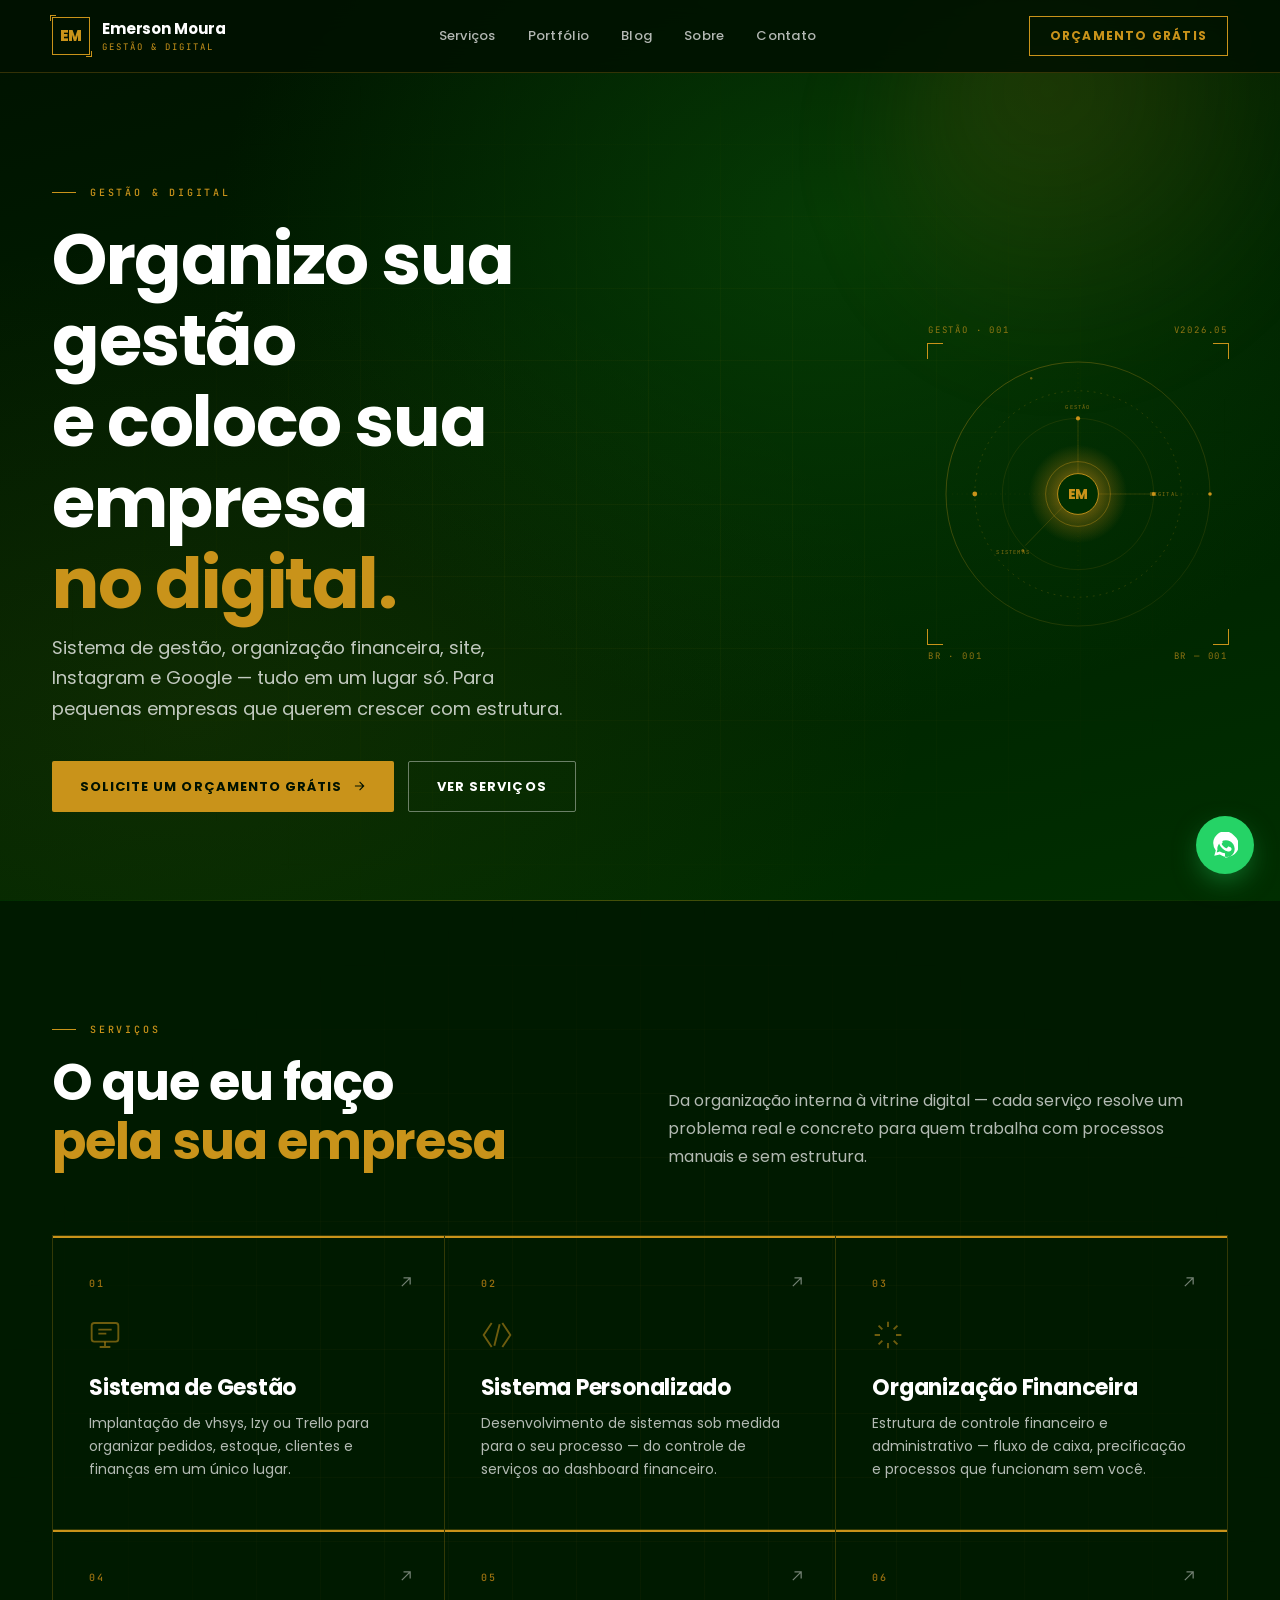
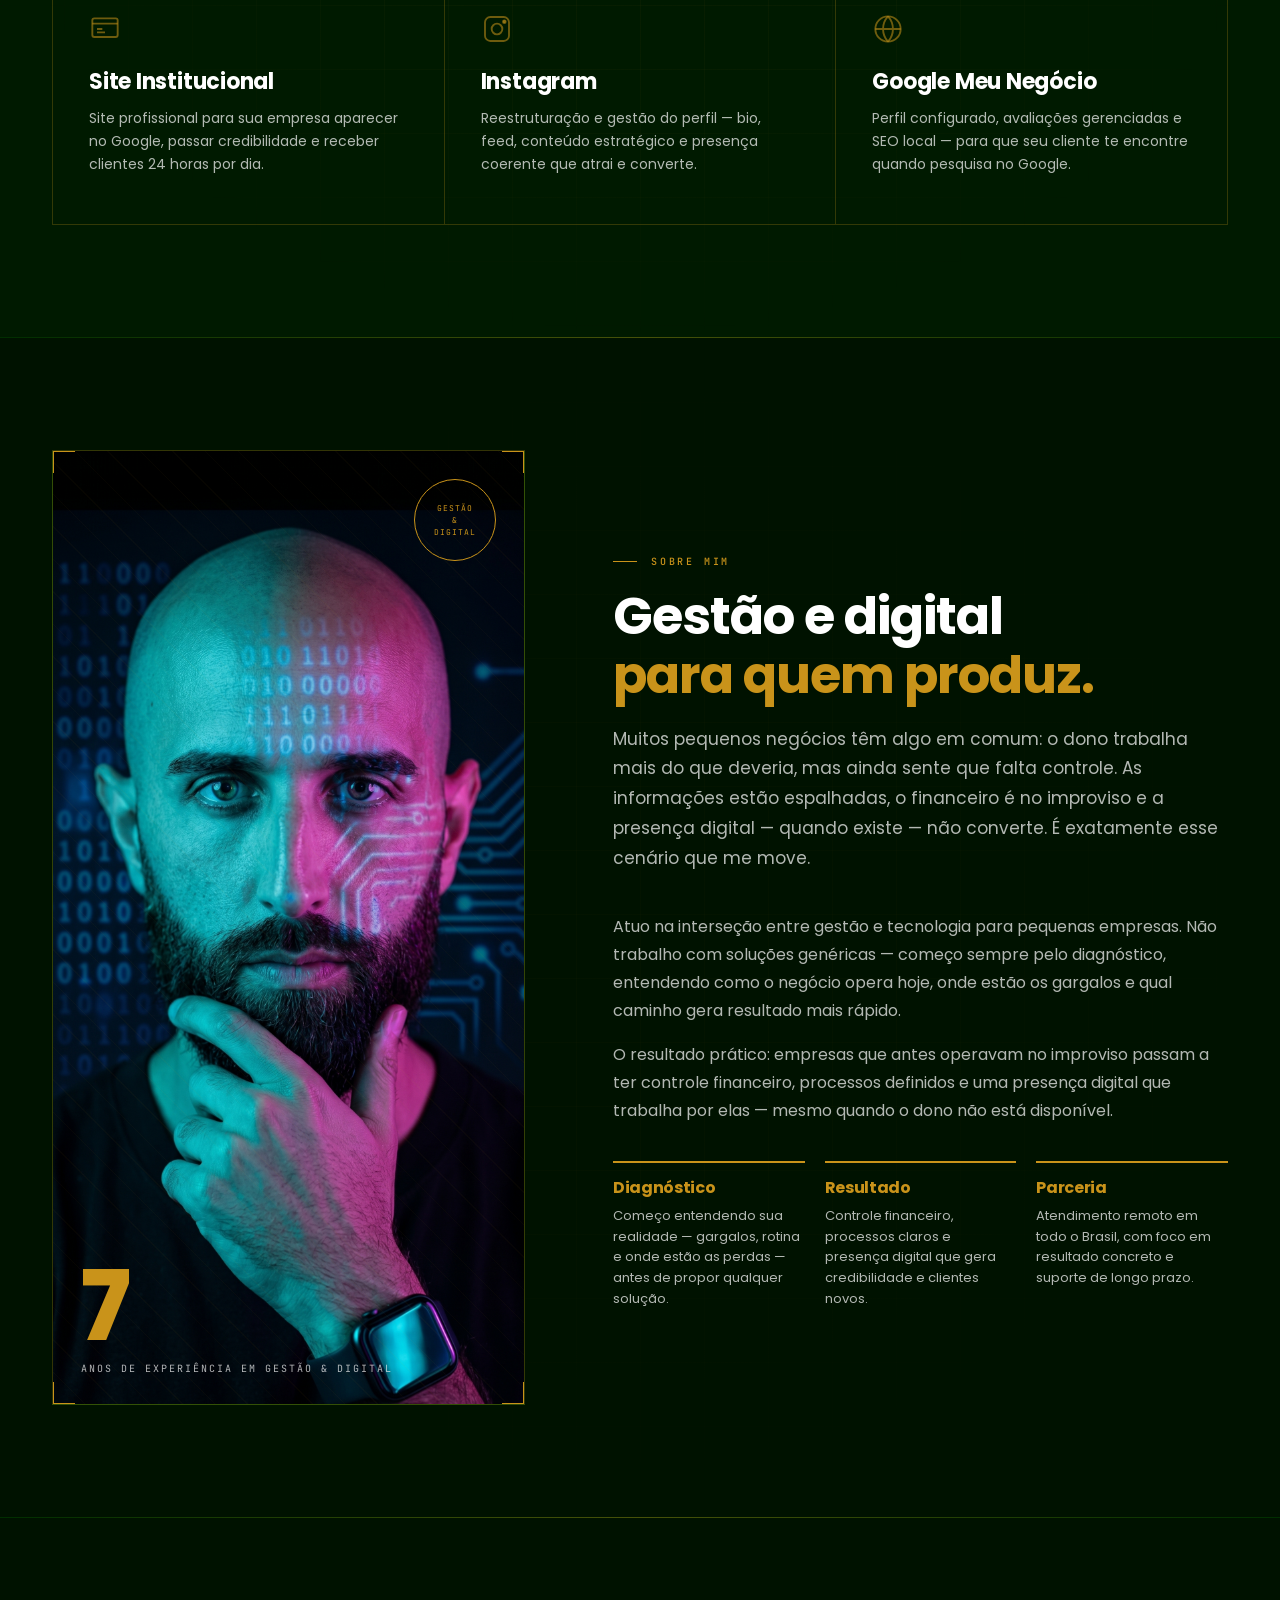
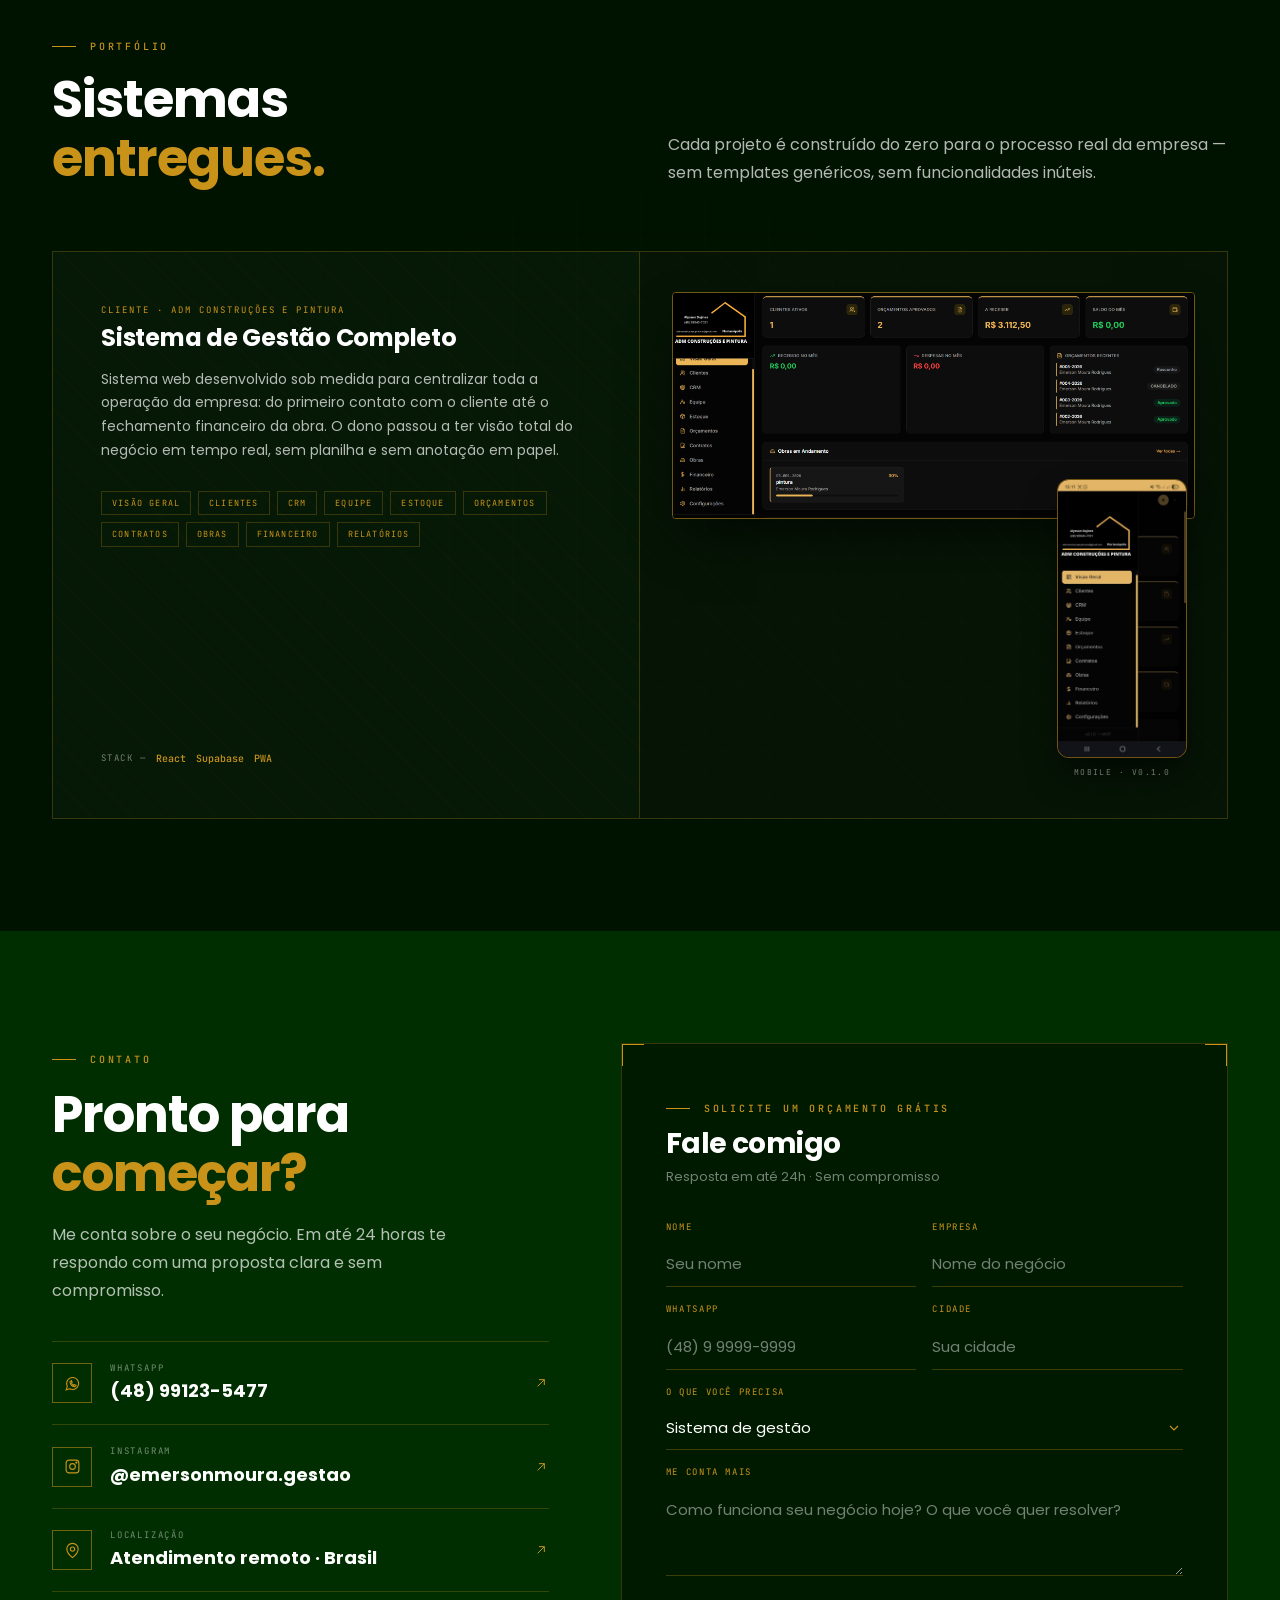
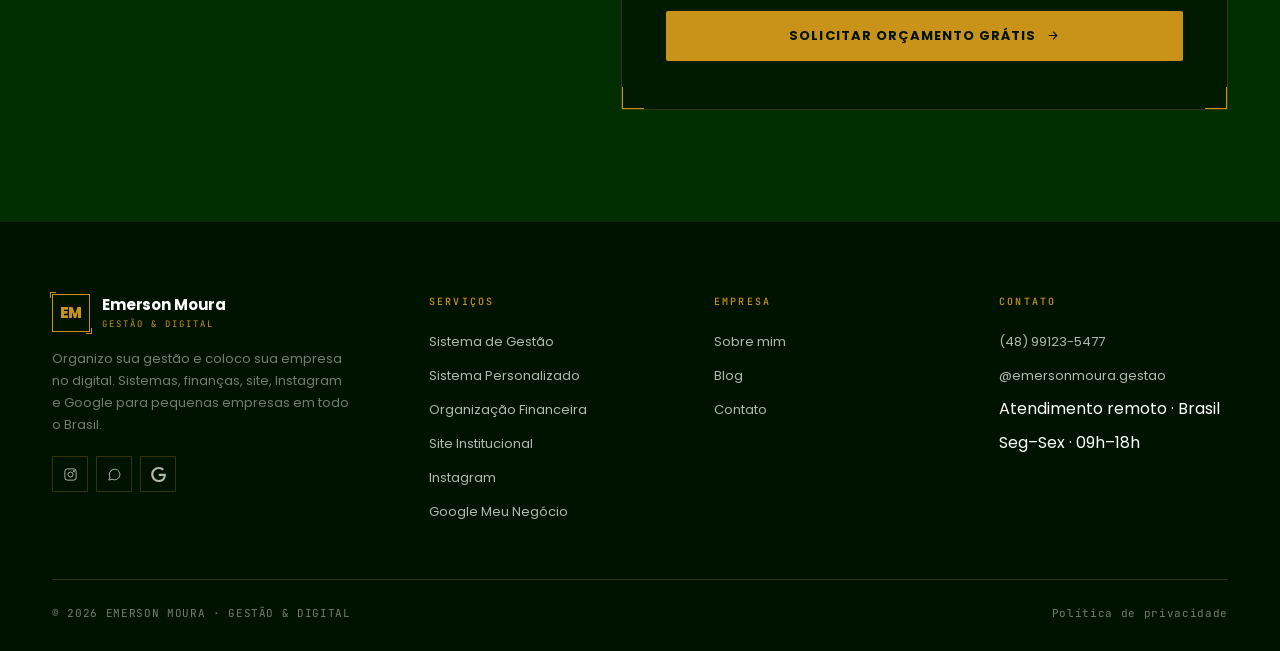
==== commit 7bcae32b: "atualiza seção sobre com novo texto e pilares revisados Co-Authored-By: Claude Sonnet 4.6 <noreply@a" ====
--- a/index.html
+++ b/index.html
@@ -8,6 +8,7 @@
 <link rel="canonical" href="https://www.emersonmouragestaoedigital.com.br/">
 <link rel="icon" type="image/svg+xml" href="/favicon.svg">
 <link rel="apple-touch-icon" href="/favicon.svg">
+<meta name="google-site-verification" content="qgsS6s07Oa4pi7vwZ7lMRYrIHv8qBbARCCUm-5jYZ20">
 <!-- Open Graph -->
 <meta property="og:title" content="Emerson Moura | Gestão & Digital">
 <meta property="og:description" content="Organizo a gestão e coloco sua empresa no digital. Sistemas, site, Instagram e Google Meu Negócio para pequenas empresas.">
@@ -35,7 +36,10 @@
   "priceRange": "$$",
   "areaServed": "BR",
   "description": "Consultoria em gestão empresarial e presença digital para pequenas empresas em todo o Brasil.",
-  "sameAs": ["https://instagram.com/emersonmoura.gestao"],
+  "sameAs": [
+    "https://instagram.com/emersonmoura.gestao",
+    "https://share.google/VJJjnuDrq6SIVjUGB"
+  ],
   "founder": { "@type": "Person", "name": "Emerson Moura" }
 }
 </script>
@@ -1036,26 +1040,29 @@
 
       <div class="about-content">
         <span class="eyebrow">Sobre mim</span>
-        <h2 style="margin-top:18px;color:var(--white)">Parceiro de gestão<br><span style="color:var(--gold)">e presença digital.</span></h2>
+        <h2 style="margin-top:18px;color:var(--white)">Gestão e digital<br><span style="color:var(--gold)">para quem produz.</span></h2>
         <p class="about-lede">
-          Nos últimos 7 anos trabalhei com gestão administrativa e financeira em diferentes empresas — e vi de perto o quanto processos manuais e sem estrutura fazem um negócio perder dinheiro sem perceber. Vi também que empresa sem presença no Google e nas redes perde cliente todos os dias para o concorrente que aparece primeiro.
+          Muitos pequenos negócios têm algo em comum: o dono trabalha mais do que deveria, mas ainda sente que falta controle. As informações estão espalhadas, o financeiro é no improviso e a presença digital — quando existe — não converte. É exatamente esse cenário que me move.
+        </p>
+        <p style="color:var(--white-70);font-size:16px;margin-bottom:16px">
+          Atuo na interseção entre gestão e tecnologia para pequenas empresas. Não trabalho com soluções genéricas — começo sempre pelo diagnóstico, entendendo como o negócio opera hoje, onde estão os gargalos e qual caminho gera resultado mais rápido.
         </p>
         <p style="color:var(--white-70);font-size:16px;margin-bottom:0">
-          Hoje ajudo pequenas empresas a resolver os dois problemas ao mesmo tempo: organizar a gestão e criar presença digital de forma acessível e prática.
+          O resultado prático: empresas que antes operavam no improviso passam a ter controle financeiro, processos definidos e uma presença digital que trabalha por elas — mesmo quando o dono não está disponível.
         </p>
 
         <div class="pillars">
           <div class="pillar">
-            <h4>Missão</h4>
-            <p>Organizar a gestão e colocar sua empresa no digital — com praticidade e sem jargão técnico.</p>
+            <h4>Diagnóstico</h4>
+            <p>Começo entendendo sua realidade — gargalos, rotina e onde estão as perdas — antes de propor qualquer solução.</p>
           </div>
           <div class="pillar">
-            <h4>Visão</h4>
-            <p>Ser o parceiro de crescimento de referência para pequenas empresas em todo o Brasil.</p>
+            <h4>Resultado</h4>
+            <p>Controle financeiro, processos claros e presença digital que gera credibilidade e clientes novos.</p>
           </div>
           <div class="pillar">
-            <h4>Valores</h4>
-            <p>Clareza, resultado prático e uma parceria de longo prazo — não uma venda pontual.</p>
+            <h4>Parceria</h4>
+            <p>Atendimento remoto em todo o Brasil, com foco em resultado concreto e suporte de longo prazo.</p>
           </div>
         </div>
       </div>
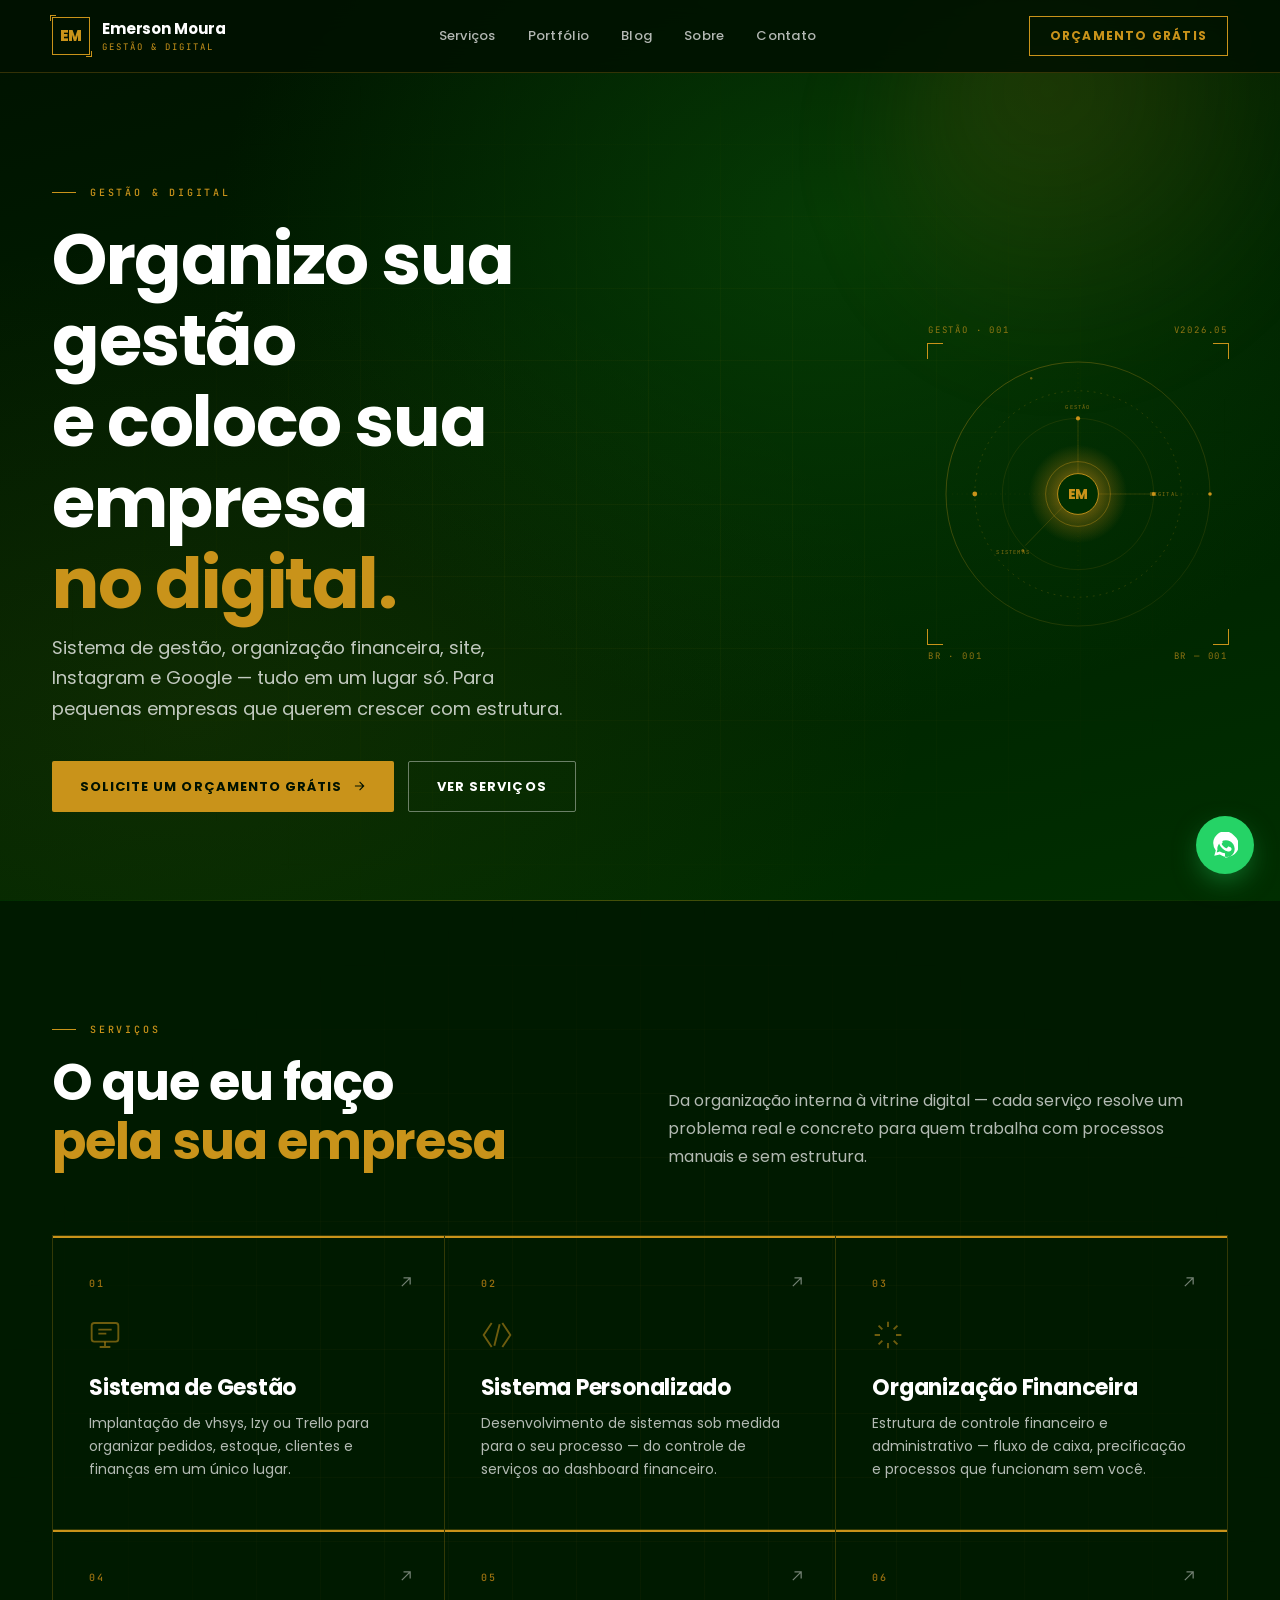
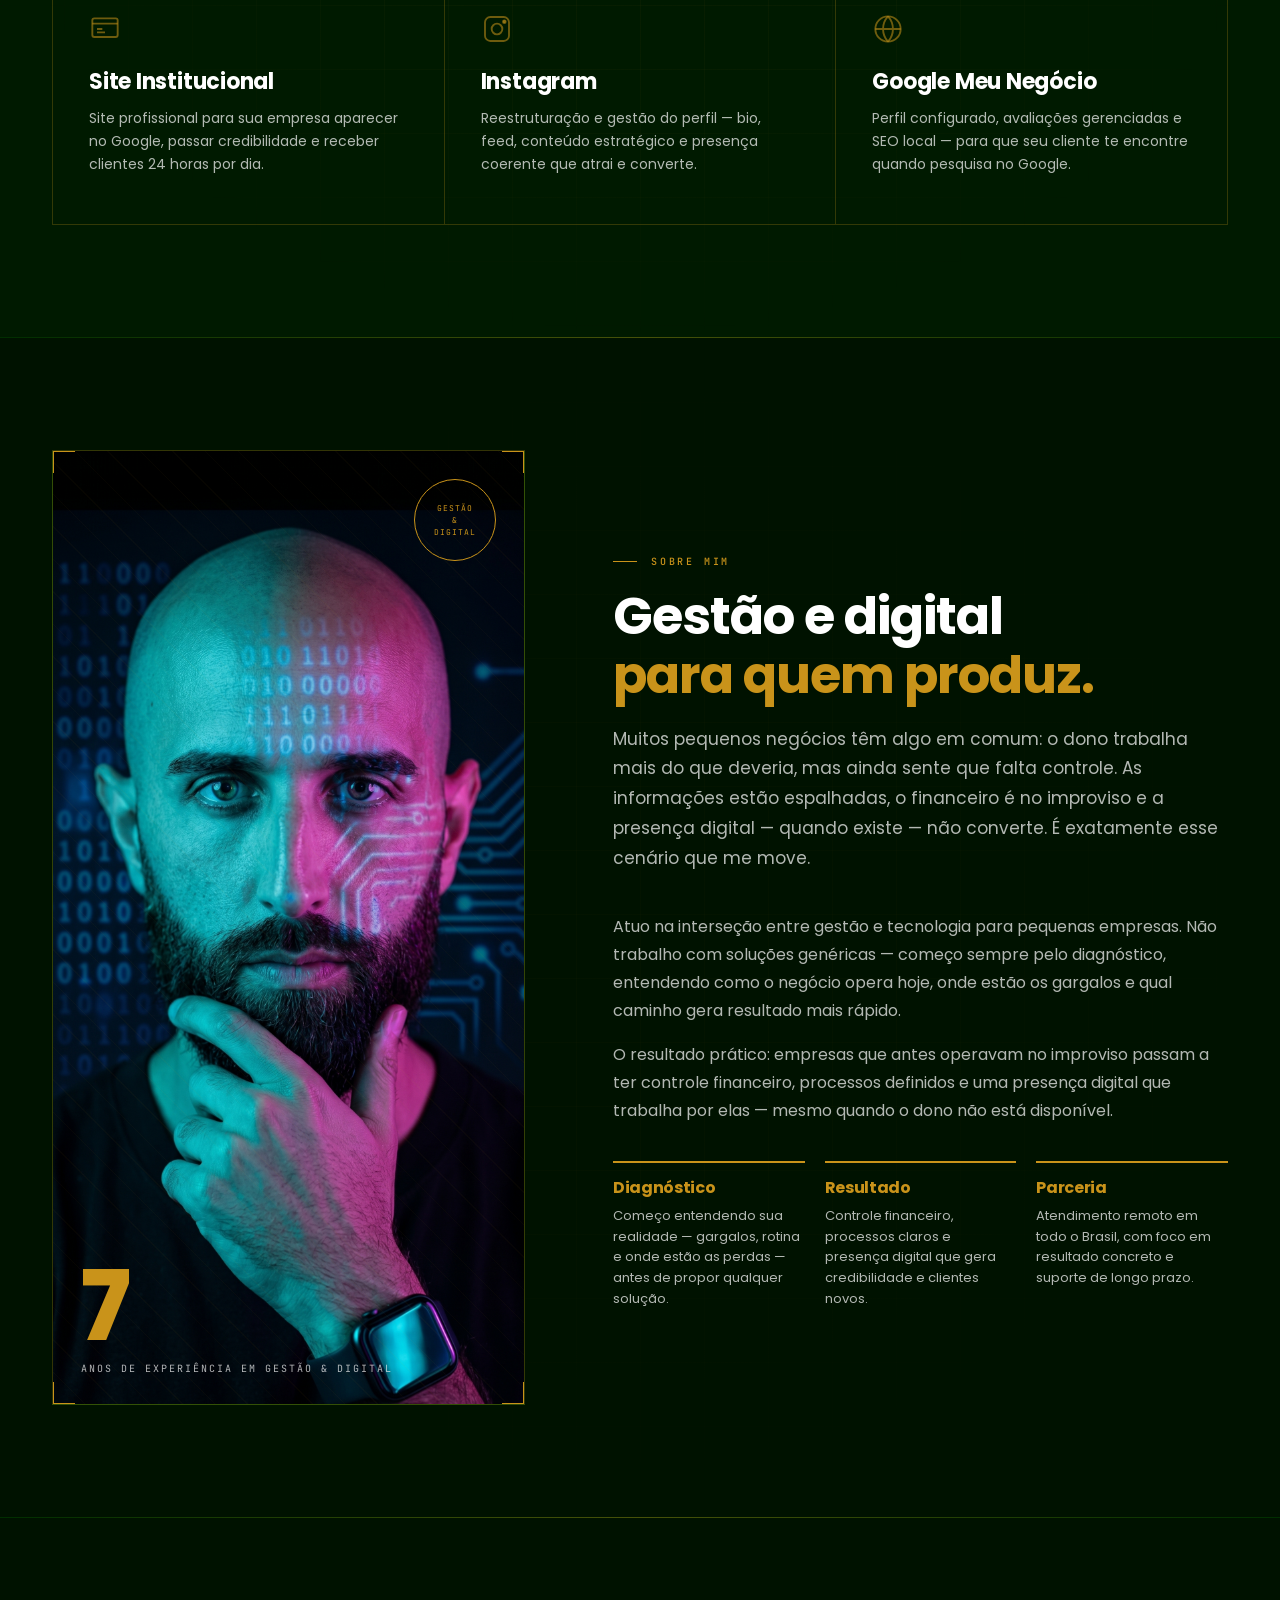
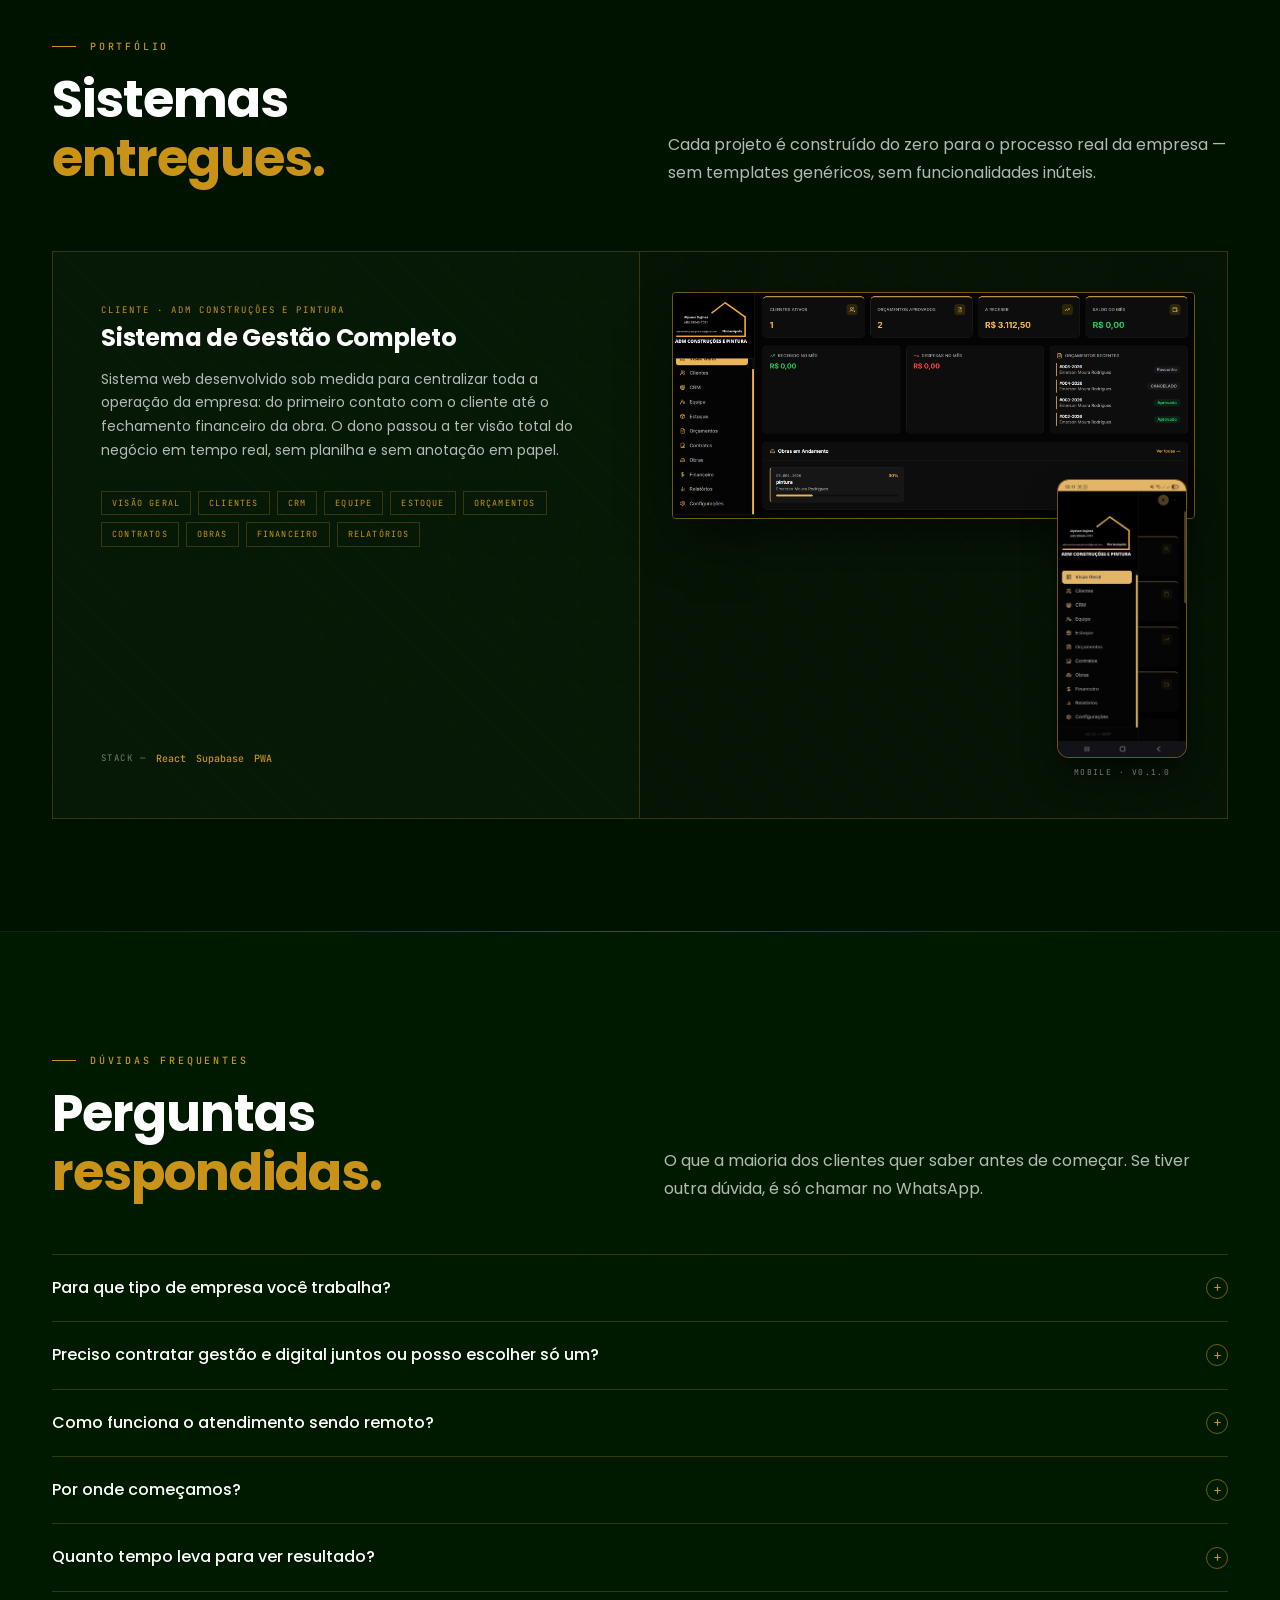
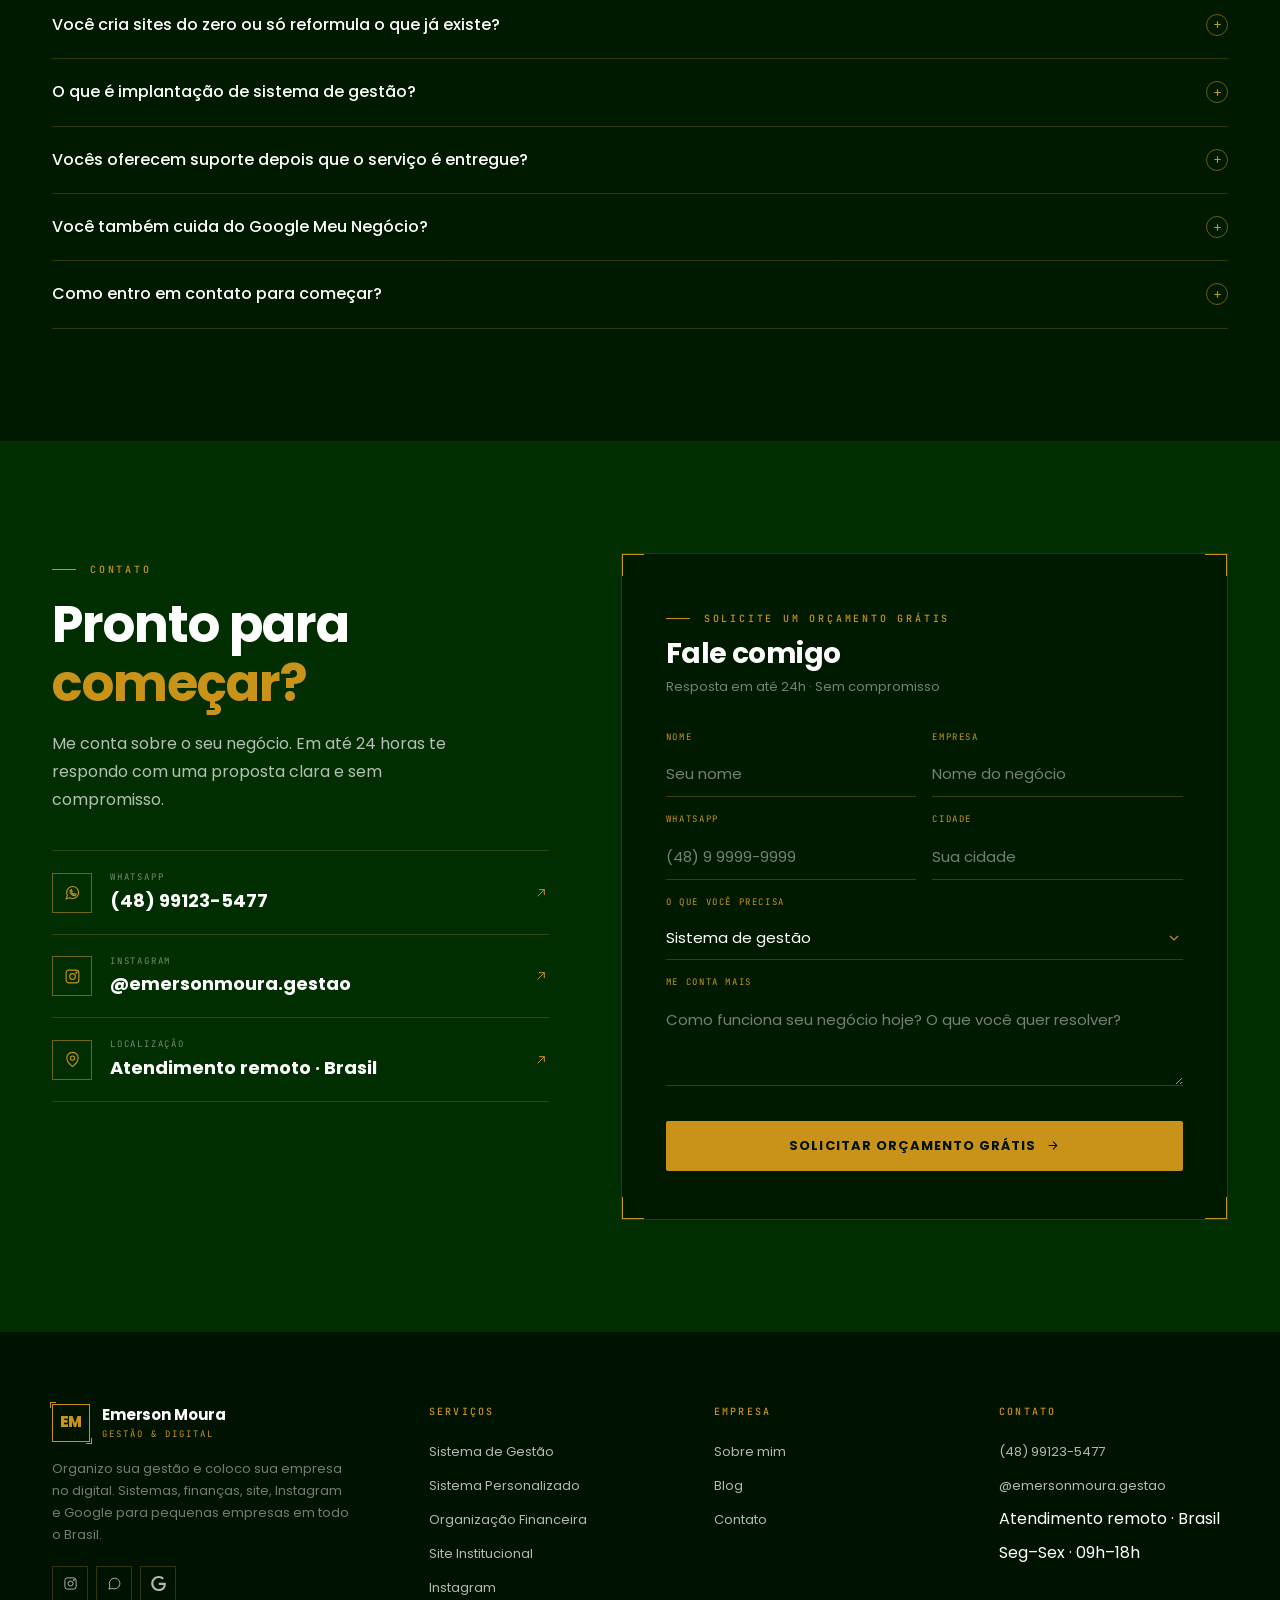
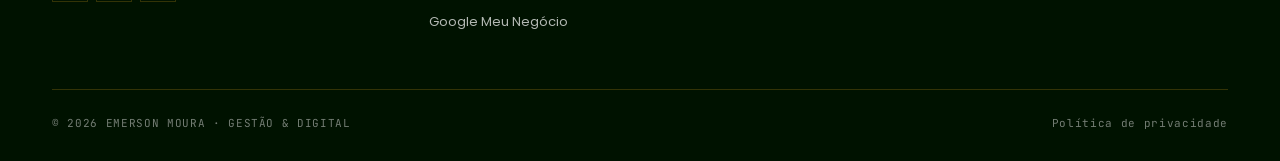
==== commit 4cc85fe8: "adiciona seção FAQ com accordion e schema FAQPage Co-Authored-By: Claude Sonnet 4.6 <noreply@anthrop" ====
--- a/index.html
+++ b/index.html
@@ -43,6 +43,25 @@
   "founder": { "@type": "Person", "name": "Emerson Moura" }
 }
 </script>
+<!-- Schema FAQPage -->
+<script type="application/ld+json">
+{
+  "@context": "https://schema.org",
+  "@type": "FAQPage",
+  "mainEntity": [
+    {"@type":"Question","name":"Para que tipo de empresa você trabalha?","acceptedAnswer":{"@type":"Answer","text":"Atendo pequenas empresas de qualquer segmento — comércio, serviços, prestadores autônomos — que precisam organizar a gestão interna, melhorar a presença digital ou as duas coisas ao mesmo tempo. Não existe porte mínimo: se o negócio existe e quer crescer, posso ajudar."}},
+    {"@type":"Question","name":"Preciso contratar gestão e digital juntos ou posso escolher só um?","acceptedAnswer":{"@type":"Answer","text":"Pode escolher só o que faz sentido para o seu momento. Ofereço os serviços separadamente ou em conjunto. Mas se precisar dos dois, trabalhar de forma integrada costuma gerar resultado mais rápido — porque gestão organizada e presença digital se complementam."}},
+    {"@type":"Question","name":"Como funciona o atendimento sendo remoto?","acceptedAnswer":{"@type":"Answer","text":"Todo o processo acontece por videochamada, WhatsApp e e-mail. A distância não compromete a entrega — o diagnóstico, a implementação e o suporte são feitos de forma totalmente online, com acompanhamento próximo em cada etapa."}},
+    {"@type":"Question","name":"Por onde começamos?","acceptedAnswer":{"@type":"Answer","text":"Sempre pelo diagnóstico. Antes de qualquer proposta, entendo como o negócio funciona hoje, quais são os maiores gargalos e o que vai gerar mais resultado no menor tempo. Só depois apresento o caminho mais adequado."}},
+    {"@type":"Question","name":"Quanto tempo leva para ver resultado?","acceptedAnswer":{"@type":"Answer","text":"Depende do serviço contratado. A organização financeira e a implantação de sistema já trazem clareza nas primeiras semanas. Site e Google Meu Negócio entram no ar em poucos dias após aprovação. Instagram e tráfego pago têm resultado crescente ao longo do tempo."}},
+    {"@type":"Question","name":"Você cria sites do zero ou só reformula o que já existe?","acceptedAnswer":{"@type":"Answer","text":"Crio do zero. Desenvolvo sites institucionais completos, pensados para passar credibilidade e converter visitantes em clientes — com identidade visual, textos e otimização para o Google."}},
+    {"@type":"Question","name":"O que é implantação de sistema de gestão?","acceptedAnswer":{"@type":"Answer","text":"É o processo de escolher, configurar e colocar em funcionamento um sistema adequado à realidade do seu negócio — para controlar vendas, financeiro, estoque, emissão de notas fiscais e mais. Cuido de tudo: configuração, adaptação aos seus processos e treinamento para sua equipe."}},
+    {"@type":"Question","name":"Vocês oferecem suporte depois que o serviço é entregue?","acceptedAnswer":{"@type":"Answer","text":"Sim. Não entrego e sumo. Todos os serviços incluem um período de suporte para garantir que tudo funcione bem e tirar dúvidas que apareçam no dia a dia."}},
+    {"@type":"Question","name":"Você também cuida do Google Meu Negócio?","acceptedAnswer":{"@type":"Answer","text":"Sim. Configuro e otimizo o perfil da sua empresa no Google para que ela apareça nas buscas locais — com fotos, informações completas, categorias certas e respostas a avaliações. É uma das formas mais rápidas de ganhar visibilidade sem investir em anúncios."}},
+    {"@type":"Question","name":"Como entro em contato para começar?","acceptedAnswer":{"@type":"Answer","text":"Pelo WhatsApp. É o jeito mais rápido de entender sua situação e agendar uma conversa sem compromisso."}}
+  ]
+}
+</script>
 <link rel="preconnect" href="https://fonts.googleapis.com">
 <link rel="preconnect" href="https://fonts.gstatic.com" crossorigin>
 <link href="https://fonts.googleapis.com/css2?family=Poppins:wght@300;400;500;600;700;800&family=JetBrains+Mono:wght@400;500&display=swap" rel="stylesheet">
@@ -660,6 +679,37 @@
     font-family:var(--mono);font-size:8px;letter-spacing:.18em;
     text-transform:uppercase;color:var(--white-45);text-align:center;
     margin-top:8px;
+  }
+
+  /* ─── FAQ ─── */
+  .faq-section{background:var(--green-dark);position:relative}
+  .faq-head{display:grid;grid-template-columns:1fr 1fr;gap:48px;align-items:end;margin-bottom:52px}
+  @media(max-width:768px){.faq-head{grid-template-columns:1fr;gap:16px}}
+  .faq-list{display:flex;flex-direction:column;gap:0}
+  .faq-item{border-bottom:1px solid var(--line-gold)}
+  .faq-item:first-child{border-top:1px solid var(--line-gold)}
+  .faq-btn{
+    width:100%;background:none;border:none;cursor:pointer;
+    display:flex;justify-content:space-between;align-items:center;gap:16px;
+    padding:22px 0;text-align:left;color:var(--white);
+    font-family:var(--sans);font-size:16px;font-weight:500;line-height:1.4;
+    transition:color .2s;
+  }
+  .faq-btn:hover{color:var(--gold)}
+  .faq-icon{
+    flex-shrink:0;width:22px;height:22px;border-radius:50%;
+    border:1px solid var(--line-gold-strong);
+    display:flex;align-items:center;justify-content:center;
+    color:var(--gold);transition:transform .3s,background .2s;
+  }
+  .faq-item.open .faq-icon{transform:rotate(45deg);background:rgba(201,147,26,.12)}
+  .faq-body{
+    max-height:0;overflow:hidden;
+    transition:max-height .35s ease,padding .35s ease;
+  }
+  .faq-body p{
+    padding-bottom:20px;color:var(--white-70);
+    font-size:15px;line-height:1.7;
   }
 
   /* ─── Contact ─── */
@@ -1135,6 +1185,106 @@
       </div>
     </div>
 
+  </div>
+</section>
+
+<!-- ─── FAQ ─── -->
+<div class="sep"></div>
+<section class="section faq-section" id="faq">
+  <div class="tech-grid" style="opacity:.3"></div>
+  <div class="container">
+
+    <div class="faq-head">
+      <div>
+        <span class="eyebrow">Dúvidas frequentes</span>
+        <h2 style="margin-top:16px;color:var(--white)">Perguntas<br><span style="color:var(--gold)">respondidas.</span></h2>
+      </div>
+      <p style="color:var(--white-70);font-size:16px;line-height:1.7">O que a maioria dos clientes quer saber antes de começar. Se tiver outra dúvida, é só chamar no WhatsApp.</p>
+    </div>
+
+    <div class="faq-list">
+
+      <div class="faq-item">
+        <button class="faq-btn" aria-expanded="false">
+          Para que tipo de empresa você trabalha?
+          <span class="faq-icon" aria-hidden="true"><svg width="11" height="11" viewBox="0 0 24 24" fill="none" stroke="currentColor" stroke-width="2.5"><path d="M12 5v14M5 12h14"/></svg></span>
+        </button>
+        <div class="faq-body"><p>Atendo pequenas empresas de qualquer segmento — comércio, serviços, prestadores autônomos — que precisam organizar a gestão interna, melhorar a presença digital ou as duas coisas ao mesmo tempo. Não existe porte mínimo: se o negócio existe e quer crescer, posso ajudar.</p></div>
+      </div>
+
+      <div class="faq-item">
+        <button class="faq-btn" aria-expanded="false">
+          Preciso contratar gestão e digital juntos ou posso escolher só um?
+          <span class="faq-icon" aria-hidden="true"><svg width="11" height="11" viewBox="0 0 24 24" fill="none" stroke="currentColor" stroke-width="2.5"><path d="M12 5v14M5 12h14"/></svg></span>
+        </button>
+        <div class="faq-body"><p>Pode escolher só o que faz sentido para o seu momento. Ofereço os serviços separadamente ou em conjunto. Mas se precisar dos dois, trabalhar de forma integrada costuma gerar resultado mais rápido — porque gestão organizada e presença digital se complementam.</p></div>
+      </div>
+
+      <div class="faq-item">
+        <button class="faq-btn" aria-expanded="false">
+          Como funciona o atendimento sendo remoto?
+          <span class="faq-icon" aria-hidden="true"><svg width="11" height="11" viewBox="0 0 24 24" fill="none" stroke="currentColor" stroke-width="2.5"><path d="M12 5v14M5 12h14"/></svg></span>
+        </button>
+        <div class="faq-body"><p>Todo o processo acontece por videochamada, WhatsApp e e-mail. A distância não compromete a entrega — o diagnóstico, a implementação e o suporte são feitos de forma totalmente online, com acompanhamento próximo em cada etapa.</p></div>
+      </div>
+
+      <div class="faq-item">
+        <button class="faq-btn" aria-expanded="false">
+          Por onde começamos?
+          <span class="faq-icon" aria-hidden="true"><svg width="11" height="11" viewBox="0 0 24 24" fill="none" stroke="currentColor" stroke-width="2.5"><path d="M12 5v14M5 12h14"/></svg></span>
+        </button>
+        <div class="faq-body"><p>Sempre pelo diagnóstico. Antes de qualquer proposta, entendo como o negócio funciona hoje, quais são os maiores gargalos e o que vai gerar mais resultado no menor tempo. Só depois apresento o caminho mais adequado.</p></div>
+      </div>
+
+      <div class="faq-item">
+        <button class="faq-btn" aria-expanded="false">
+          Quanto tempo leva para ver resultado?
+          <span class="faq-icon" aria-hidden="true"><svg width="11" height="11" viewBox="0 0 24 24" fill="none" stroke="currentColor" stroke-width="2.5"><path d="M12 5v14M5 12h14"/></svg></span>
+        </button>
+        <div class="faq-body"><p>Depende do serviço contratado. A organização financeira e a implantação de sistema já trazem clareza nas primeiras semanas. Site e Google Meu Negócio entram no ar em poucos dias após aprovação. Instagram e tráfego pago têm resultado crescente ao longo do tempo.</p></div>
+      </div>
+
+      <div class="faq-item">
+        <button class="faq-btn" aria-expanded="false">
+          Você cria sites do zero ou só reformula o que já existe?
+          <span class="faq-icon" aria-hidden="true"><svg width="11" height="11" viewBox="0 0 24 24" fill="none" stroke="currentColor" stroke-width="2.5"><path d="M12 5v14M5 12h14"/></svg></span>
+        </button>
+        <div class="faq-body"><p>Crio do zero. Desenvolvo sites institucionais completos, pensados para passar credibilidade e converter visitantes em clientes — com identidade visual, textos e otimização para o Google.</p></div>
+      </div>
+
+      <div class="faq-item">
+        <button class="faq-btn" aria-expanded="false">
+          O que é implantação de sistema de gestão?
+          <span class="faq-icon" aria-hidden="true"><svg width="11" height="11" viewBox="0 0 24 24" fill="none" stroke="currentColor" stroke-width="2.5"><path d="M12 5v14M5 12h14"/></svg></span>
+        </button>
+        <div class="faq-body"><p>É o processo de escolher, configurar e colocar em funcionamento um sistema adequado à realidade do seu negócio — para controlar vendas, financeiro, estoque, emissão de notas fiscais e mais. Cuido de tudo: configuração, adaptação aos seus processos e treinamento para sua equipe.</p></div>
+      </div>
+
+      <div class="faq-item">
+        <button class="faq-btn" aria-expanded="false">
+          Vocês oferecem suporte depois que o serviço é entregue?
+          <span class="faq-icon" aria-hidden="true"><svg width="11" height="11" viewBox="0 0 24 24" fill="none" stroke="currentColor" stroke-width="2.5"><path d="M12 5v14M5 12h14"/></svg></span>
+        </button>
+        <div class="faq-body"><p>Sim. Não entrego e sumo. Todos os serviços incluem um período de suporte para garantir que tudo funcione bem e tirar dúvidas que apareçam no dia a dia.</p></div>
+      </div>
+
+      <div class="faq-item">
+        <button class="faq-btn" aria-expanded="false">
+          Você também cuida do Google Meu Negócio?
+          <span class="faq-icon" aria-hidden="true"><svg width="11" height="11" viewBox="0 0 24 24" fill="none" stroke="currentColor" stroke-width="2.5"><path d="M12 5v14M5 12h14"/></svg></span>
+        </button>
+        <div class="faq-body"><p>Sim. Configuro e otimizo o perfil da sua empresa no Google para que ela apareça nas buscas locais — com fotos, informações completas, categorias certas e respostas a avaliações. É uma das formas mais rápidas de ganhar visibilidade sem investir em anúncios.</p></div>
+      </div>
+
+      <div class="faq-item">
+        <button class="faq-btn" aria-expanded="false">
+          Como entro em contato para começar?
+          <span class="faq-icon" aria-hidden="true"><svg width="11" height="11" viewBox="0 0 24 24" fill="none" stroke="currentColor" stroke-width="2.5"><path d="M12 5v14M5 12h14"/></svg></span>
+        </button>
+        <div class="faq-body"><p>Pelo WhatsApp. É o jeito mais rápido de entender sua situação e agendar uma conversa sem compromisso.</p></div>
+      </div>
+
+    </div>
   </div>
 </section>
 
@@ -1379,6 +1529,25 @@
     io.observe(el);
   });
 
+  // FAQ accordion
+  document.querySelectorAll('.faq-btn').forEach(btn => {
+    btn.addEventListener('click', () => {
+      const item = btn.closest('.faq-item');
+      const body = item.querySelector('.faq-body');
+      const isOpen = item.classList.contains('open');
+      document.querySelectorAll('.faq-item.open').forEach(el => {
+        el.classList.remove('open');
+        el.querySelector('.faq-body').style.maxHeight = '0';
+        el.querySelector('.faq-btn').setAttribute('aria-expanded','false');
+      });
+      if (!isOpen) {
+        item.classList.add('open');
+        body.style.maxHeight = body.scrollHeight + 'px';
+        btn.setAttribute('aria-expanded','true');
+      }
+    });
+  });
+
   const header = document.querySelector('header');
   window.addEventListener('scroll', () => {
     header.style.background = window.scrollY > 30
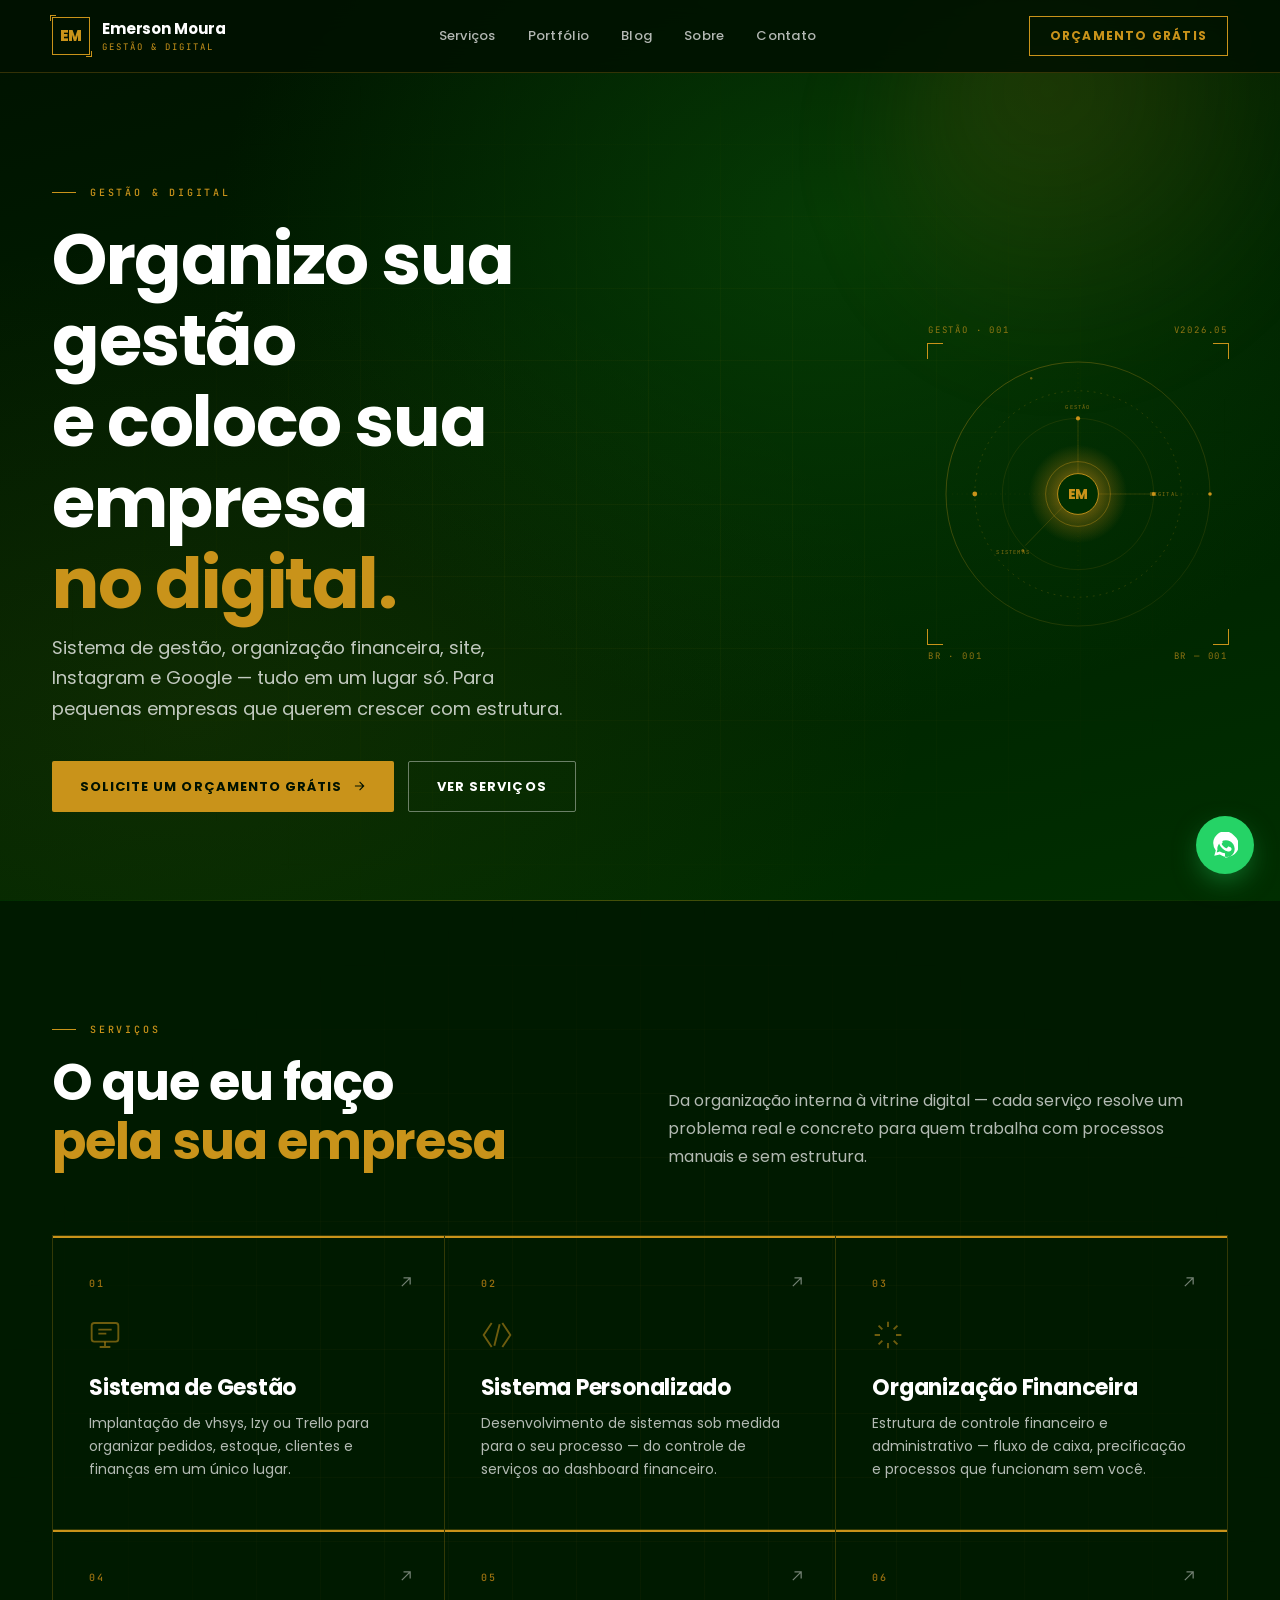
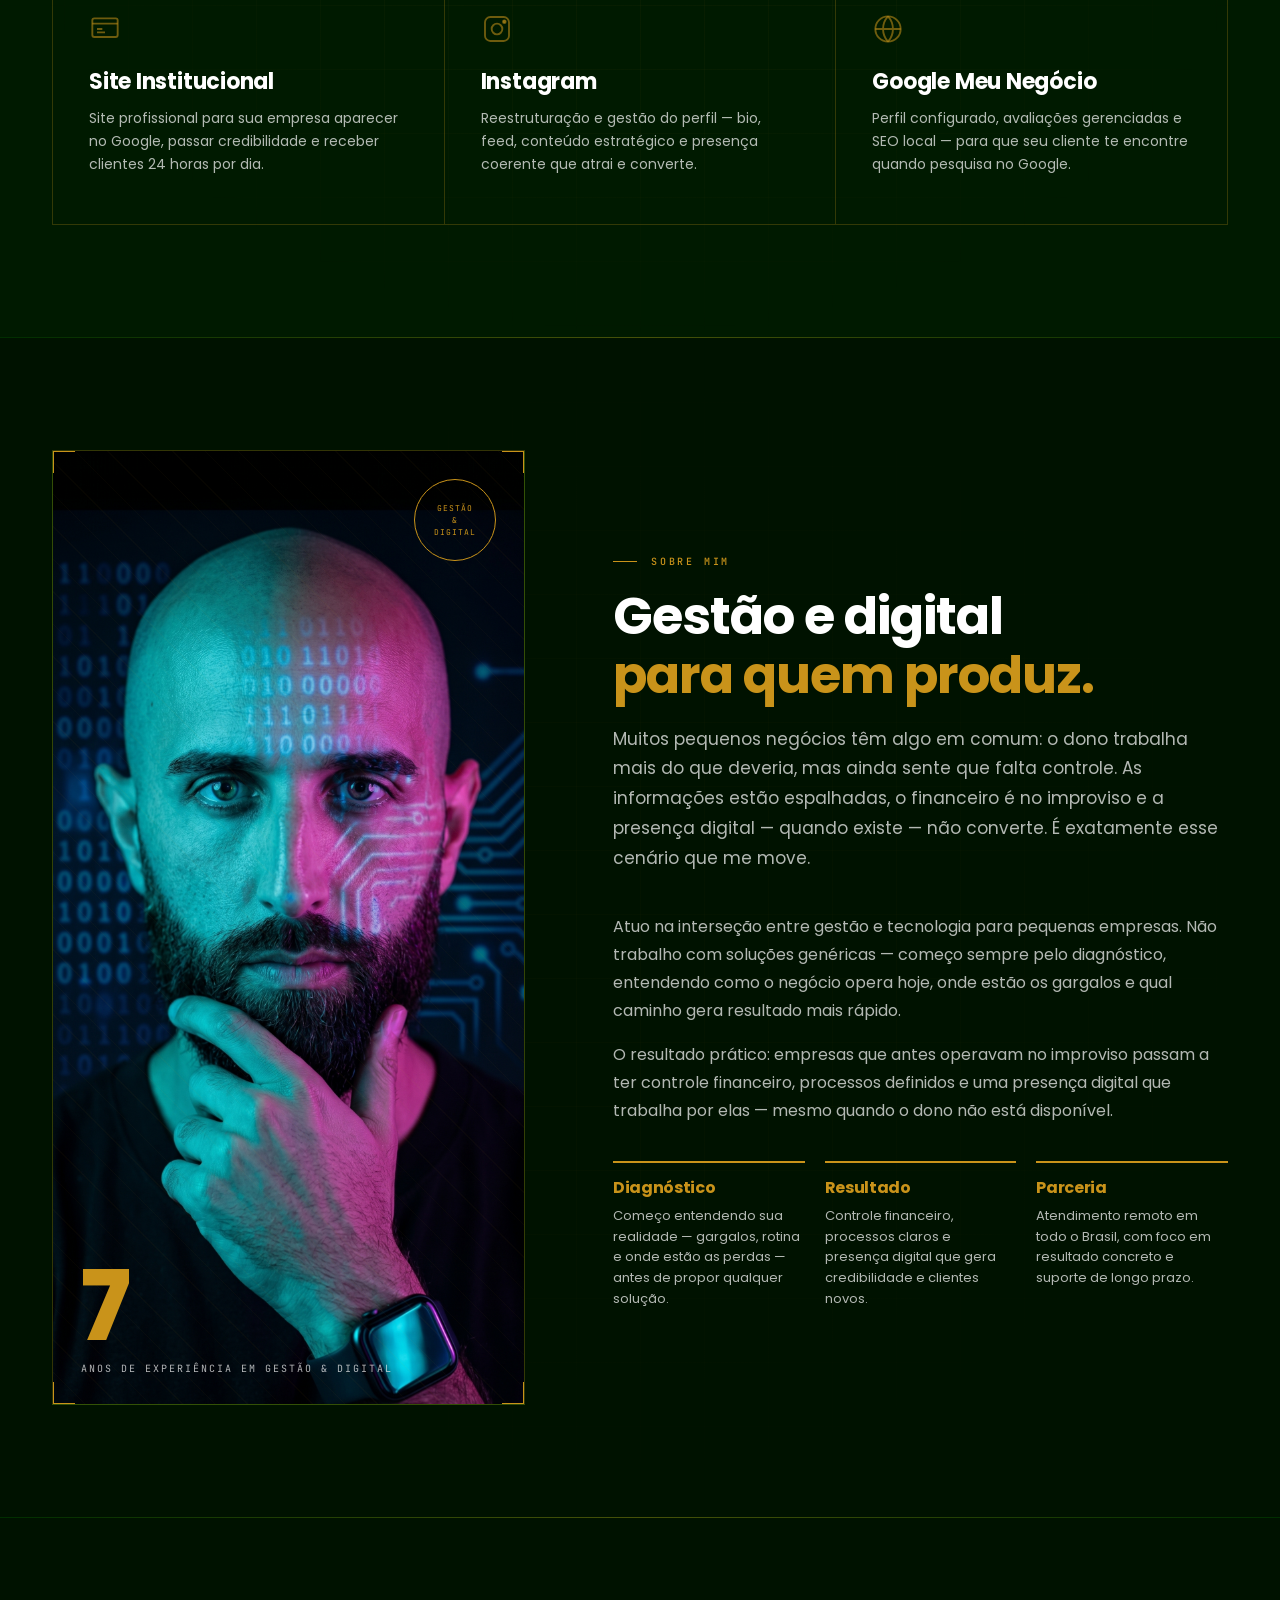
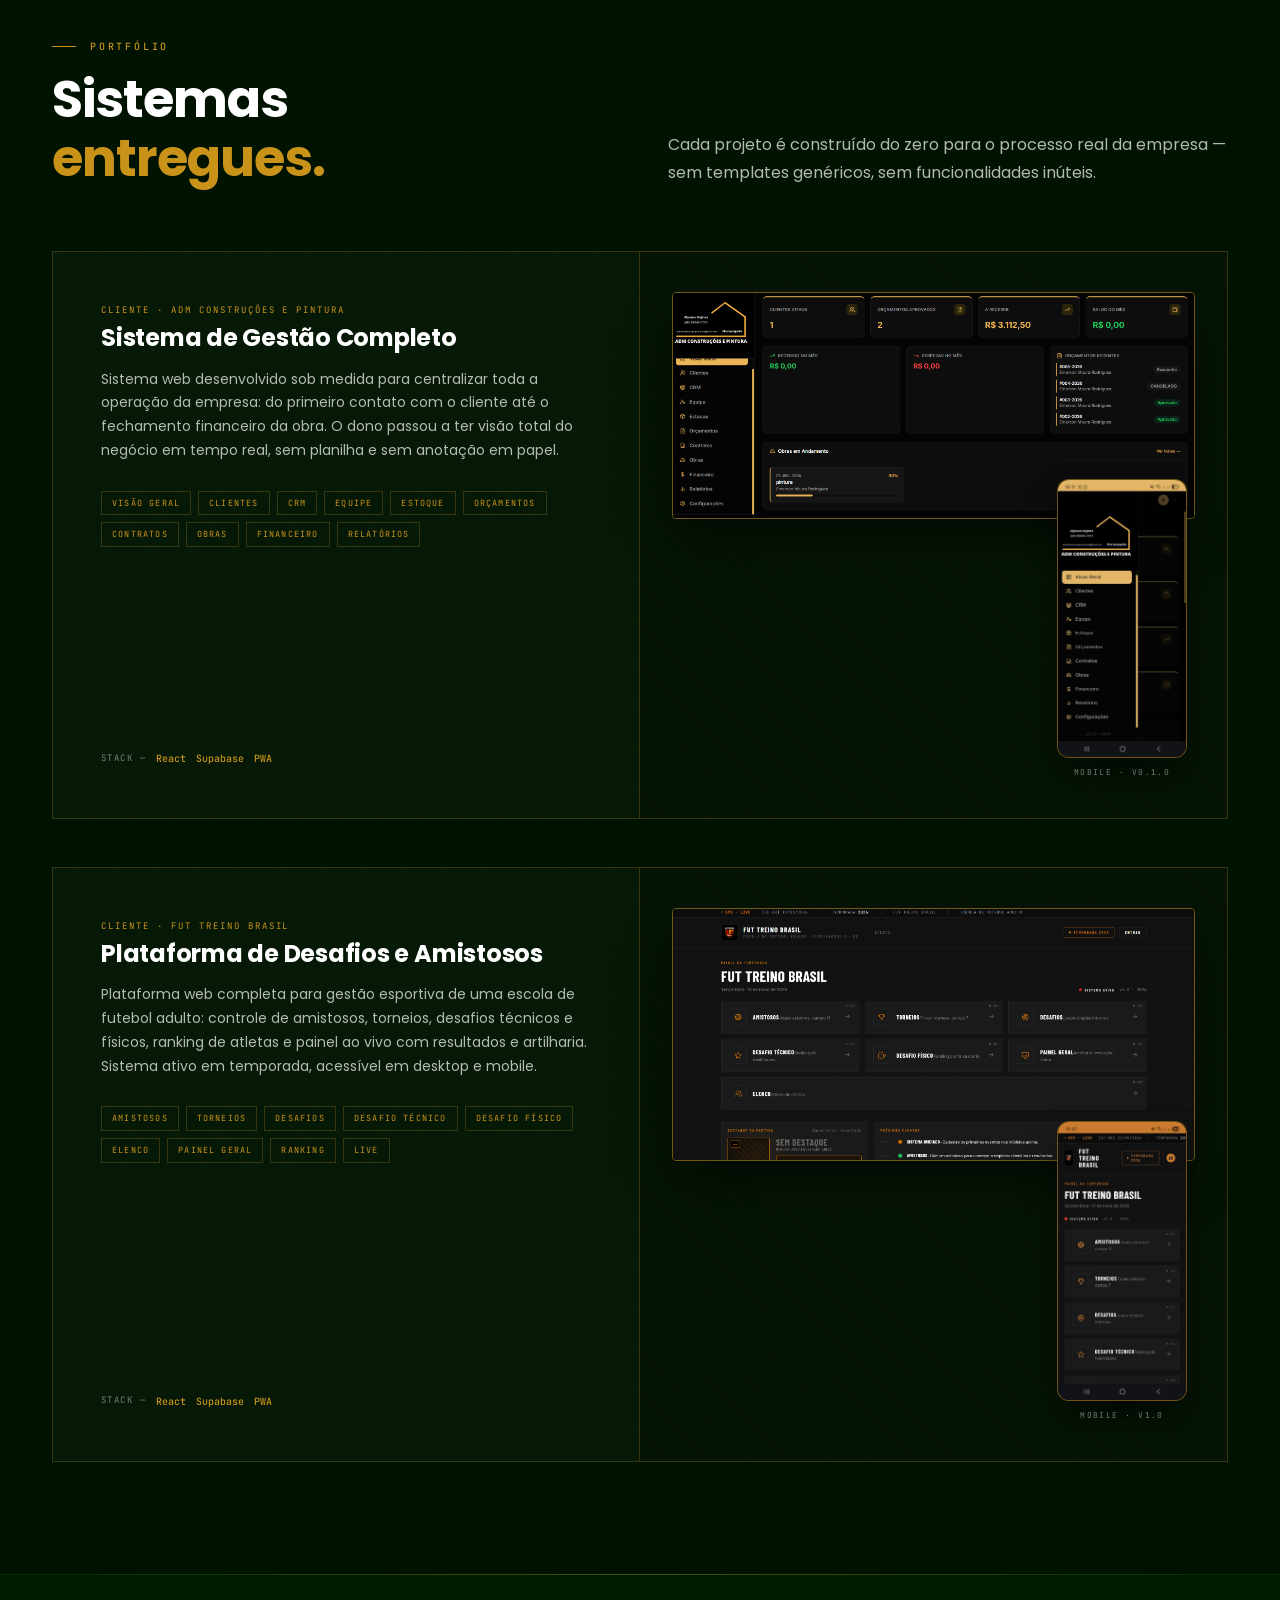
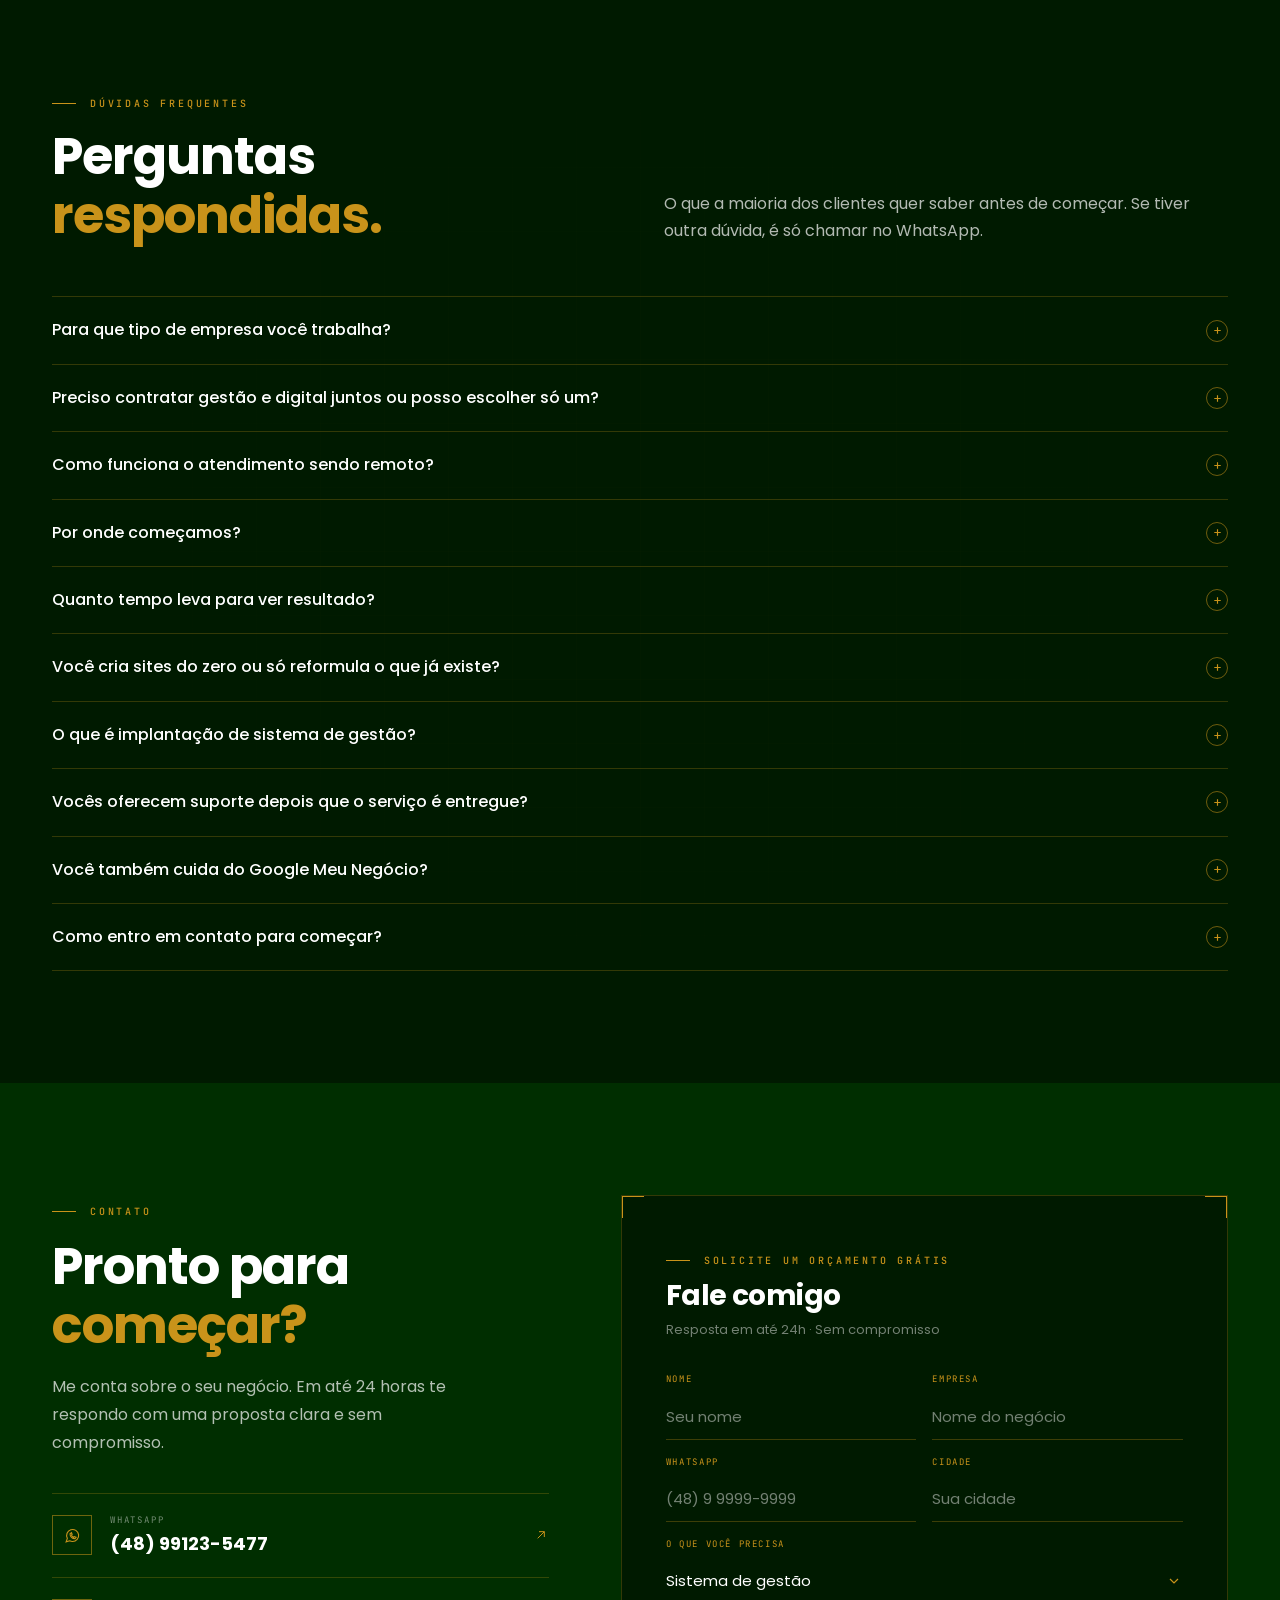
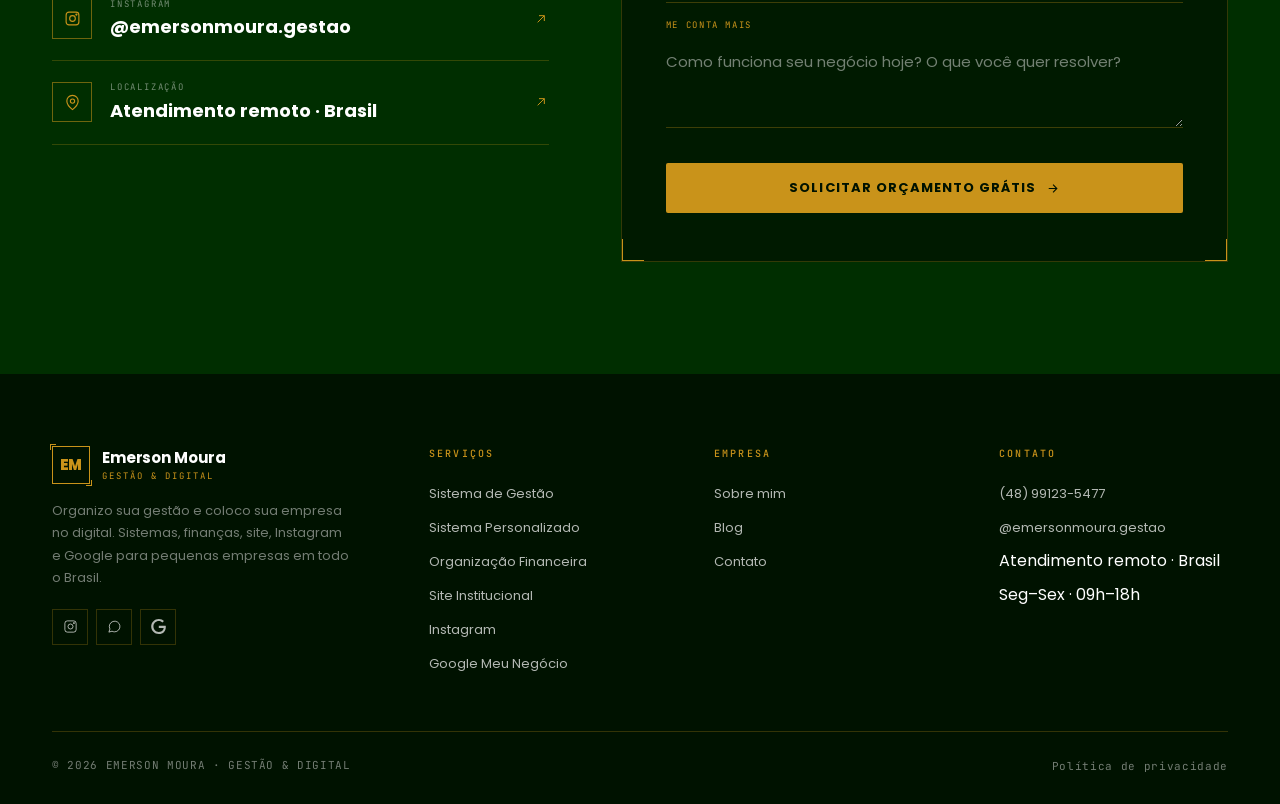
==== commit 26add524: "adiciona segundo projeto no portfólio: plataforma Fut Treino Brasil Co-Authored-By: Claude Sonnet 4." ====
--- a/index.html
+++ b/index.html
@@ -1185,6 +1185,55 @@
       </div>
     </div>
 
+    <div class="project-card" style="margin-top:48px">
+      <div class="project-inner">
+
+        <div class="project-info">
+          <div>
+            <div class="project-client">Cliente · Fut Treino Brasil</div>
+            <h3>Plataforma de Desafios e Amistosos</h3>
+            <p>
+              Plataforma web completa para gestão esportiva de uma escola de futebol adulto: controle de amistosos, torneios, desafios técnicos e físicos, ranking de atletas e painel ao vivo com resultados e artilharia. Sistema ativo em temporada, acessível em desktop e mobile.
+            </p>
+            <div class="project-modules">
+              <span class="project-tag">Amistosos</span>
+              <span class="project-tag">Torneios</span>
+              <span class="project-tag">Desafios</span>
+              <span class="project-tag">Desafio Técnico</span>
+              <span class="project-tag">Desafio Físico</span>
+              <span class="project-tag">Elenco</span>
+              <span class="project-tag">Painel Geral</span>
+              <span class="project-tag">Ranking</span>
+              <span class="project-tag">Live</span>
+            </div>
+          </div>
+          <div class="project-stack">
+            <span class="stack-label">Stack —</span>
+            <span class="stack-item">React</span>
+            <span class="stack-item">Supabase</span>
+            <span class="stack-item">PWA</span>
+          </div>
+        </div>
+
+        <div class="project-screens">
+          <div style="width:100%">
+            <div class="screen-desktop">
+              <img src="ftb-dashboard.png" alt="Painel da temporada Fut Treino Brasil — módulos de amistosos, torneios, desafios técnicos, físicos, elenco e painel geral" width="1861" height="898" loading="lazy">
+            </div>
+            <div class="screen-mobile-wrap">
+              <div>
+                <div class="screen-mobile">
+                  <img src="ftb-mobile.jpg" alt="Versão mobile da plataforma Fut Treino Brasil" width="540" height="1170" loading="lazy">
+                </div>
+                <div class="screen-label">Mobile · v1.0</div>
+              </div>
+            </div>
+          </div>
+        </div>
+
+      </div>
+    </div>
+
   </div>
 </section>
 
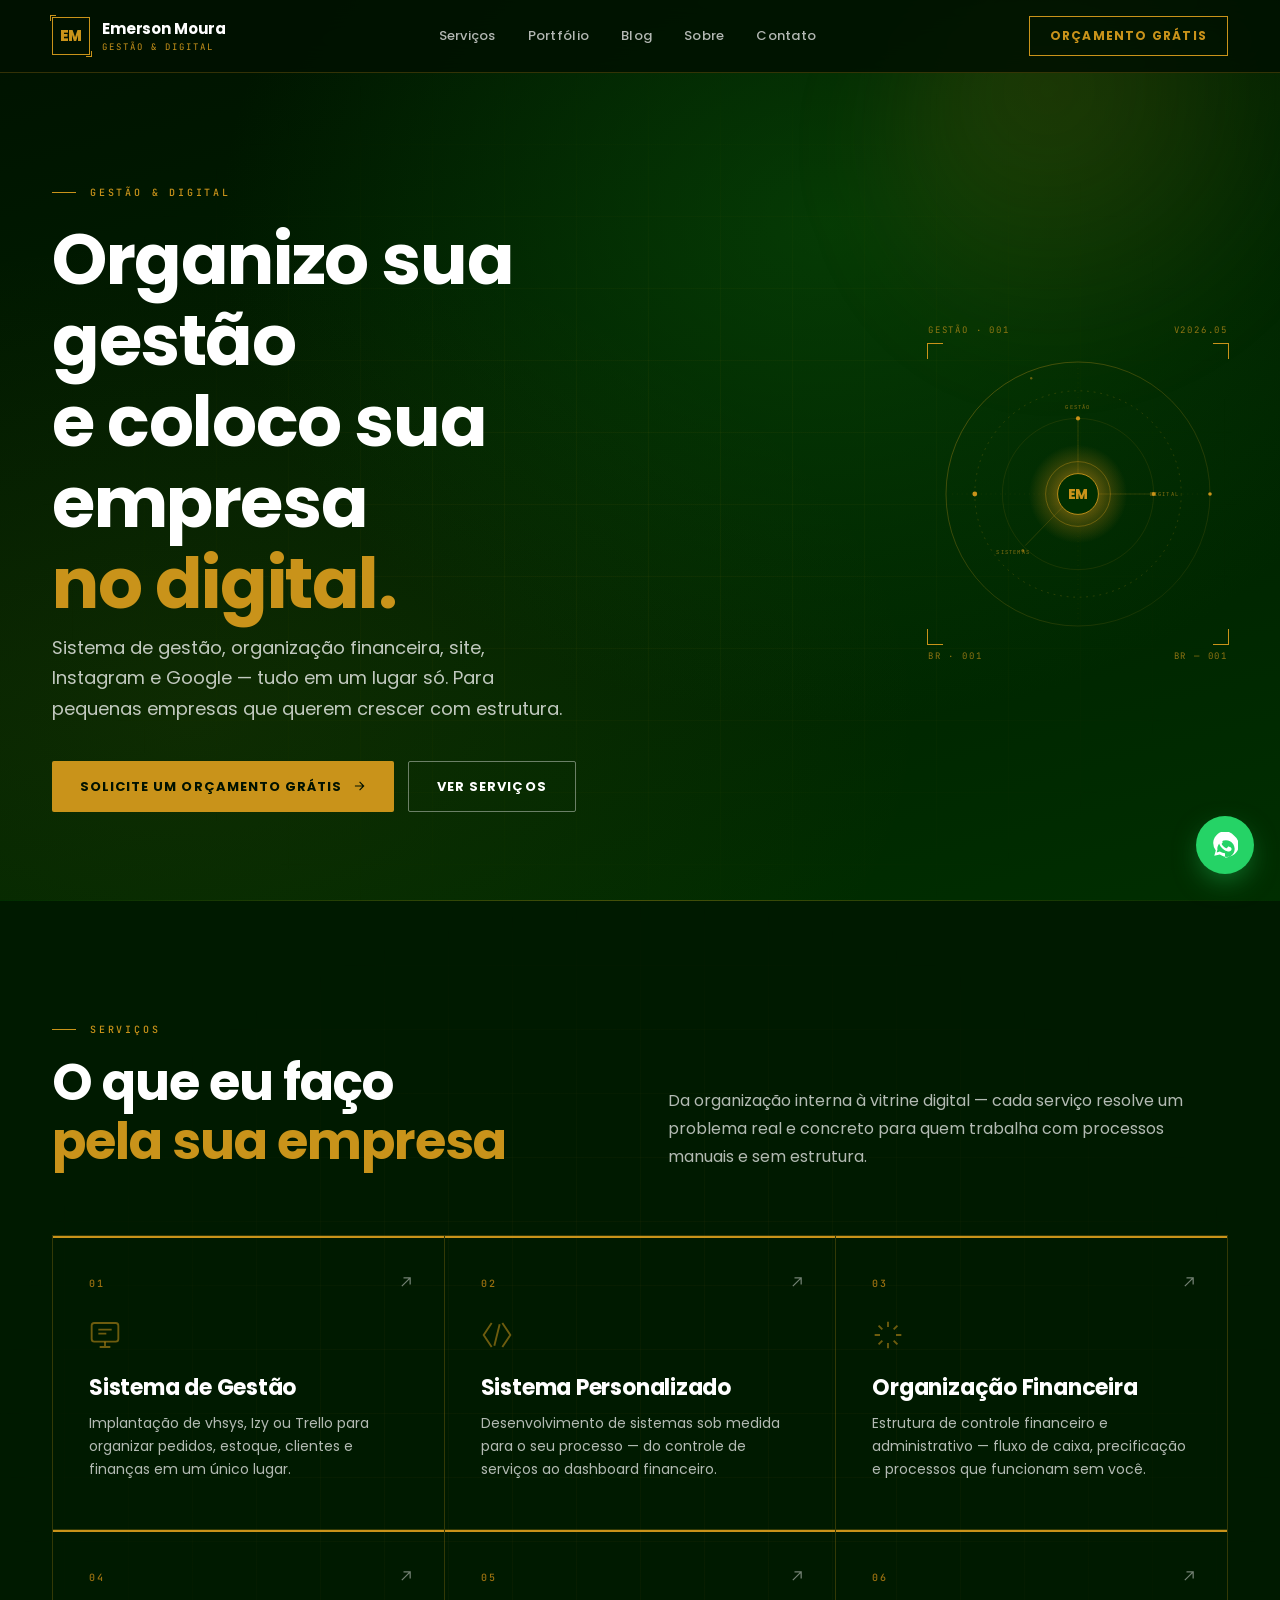
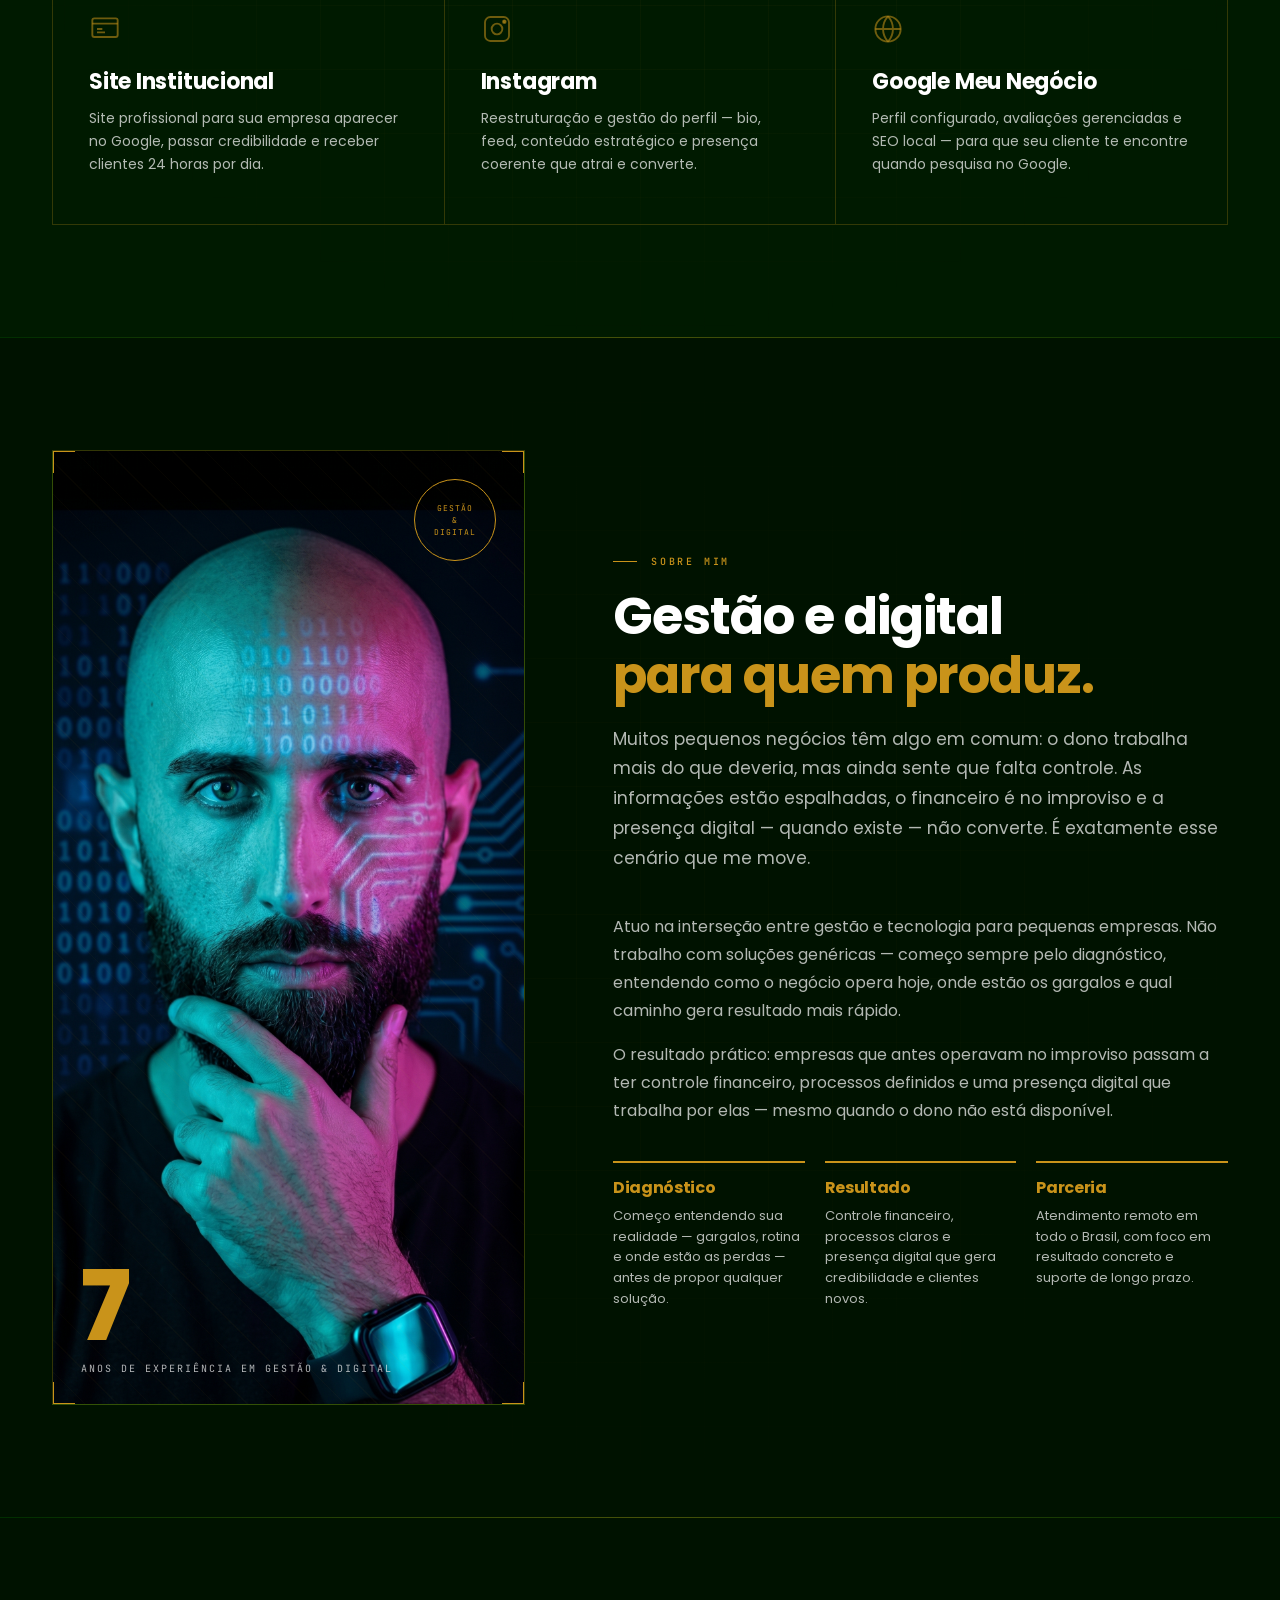
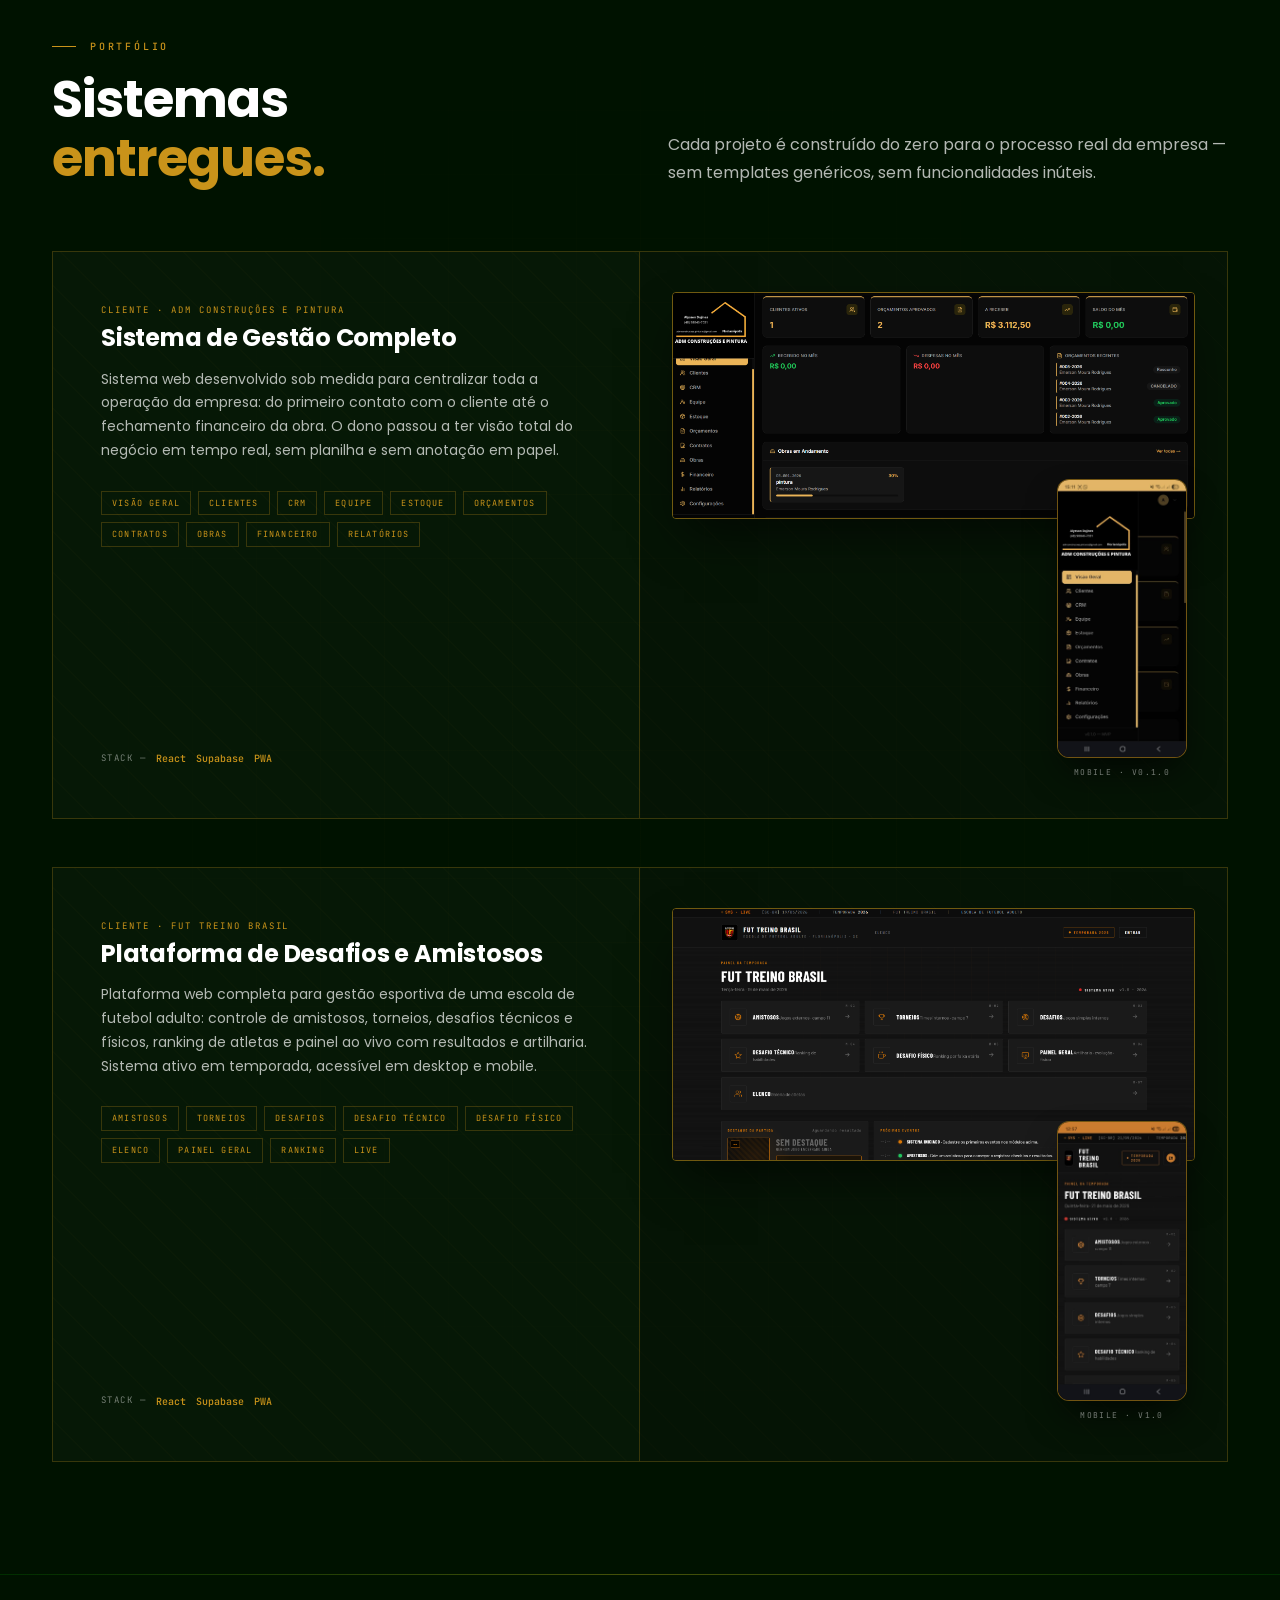
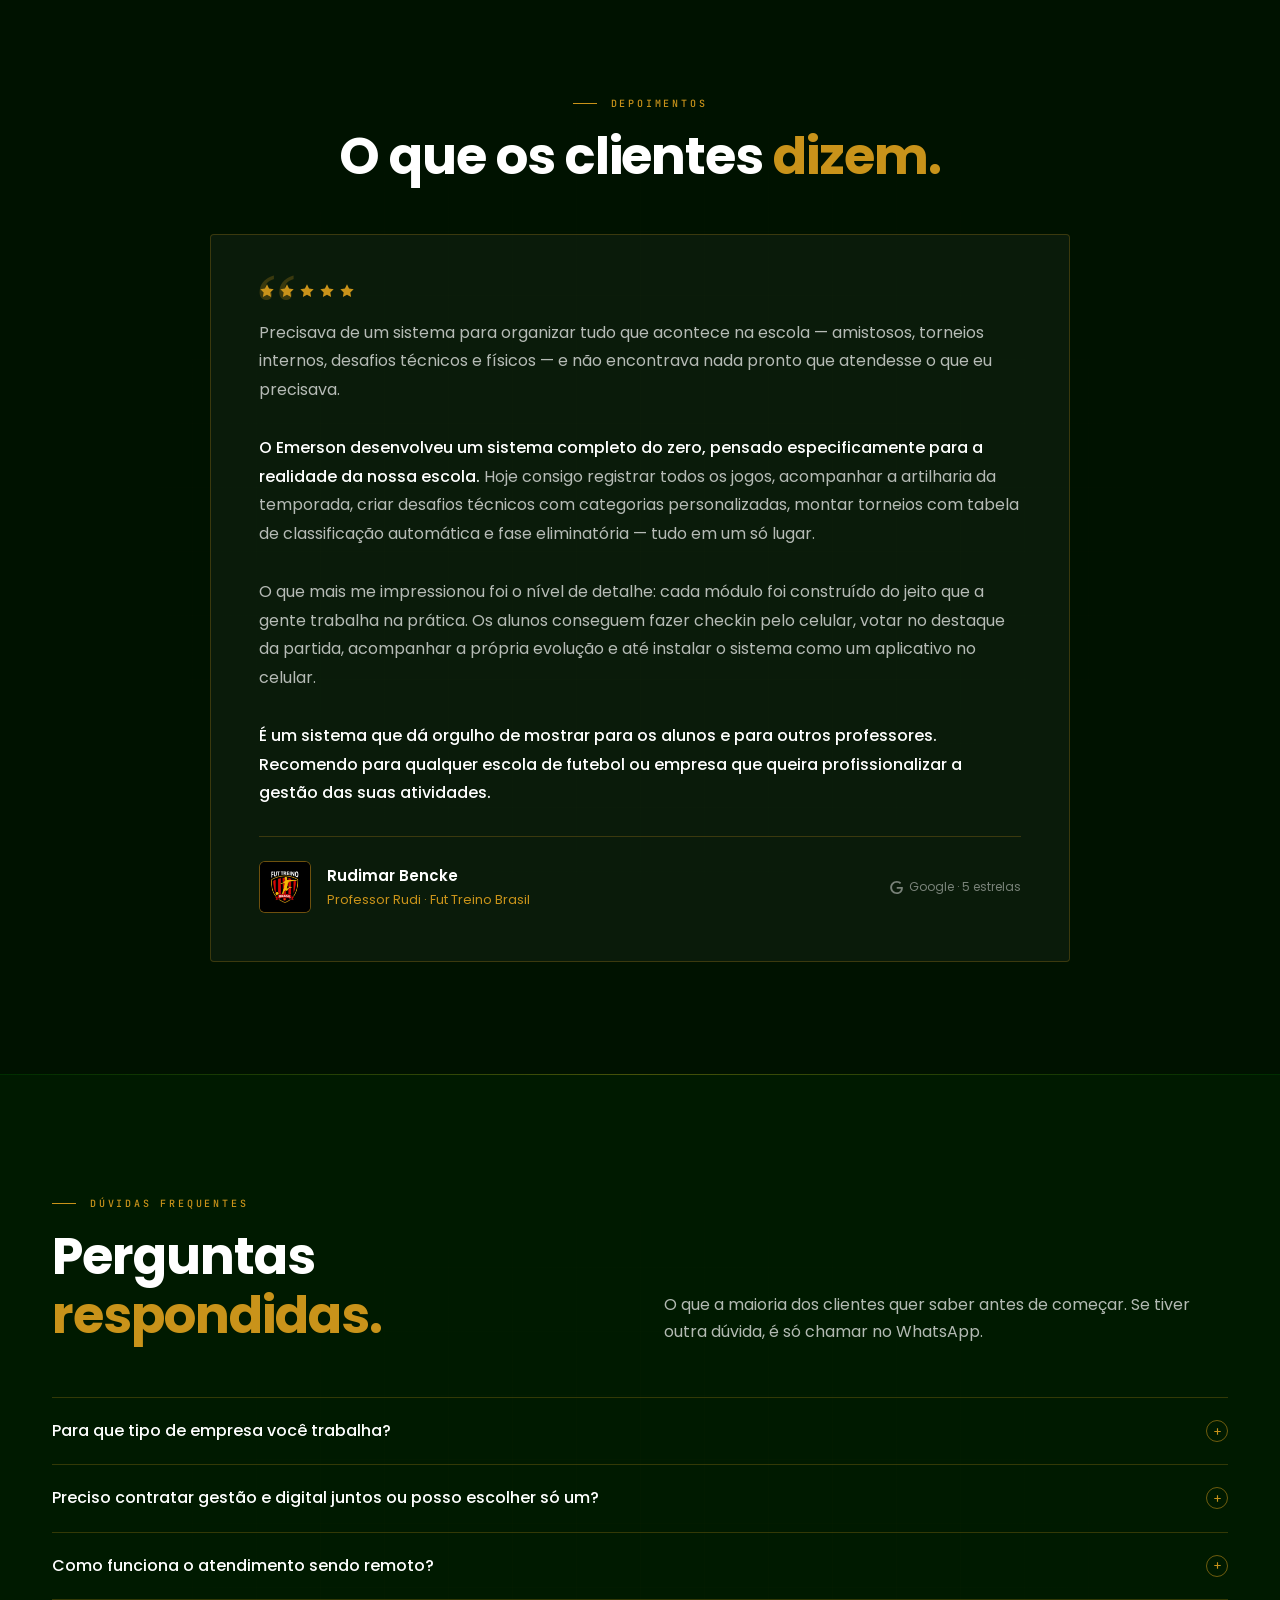
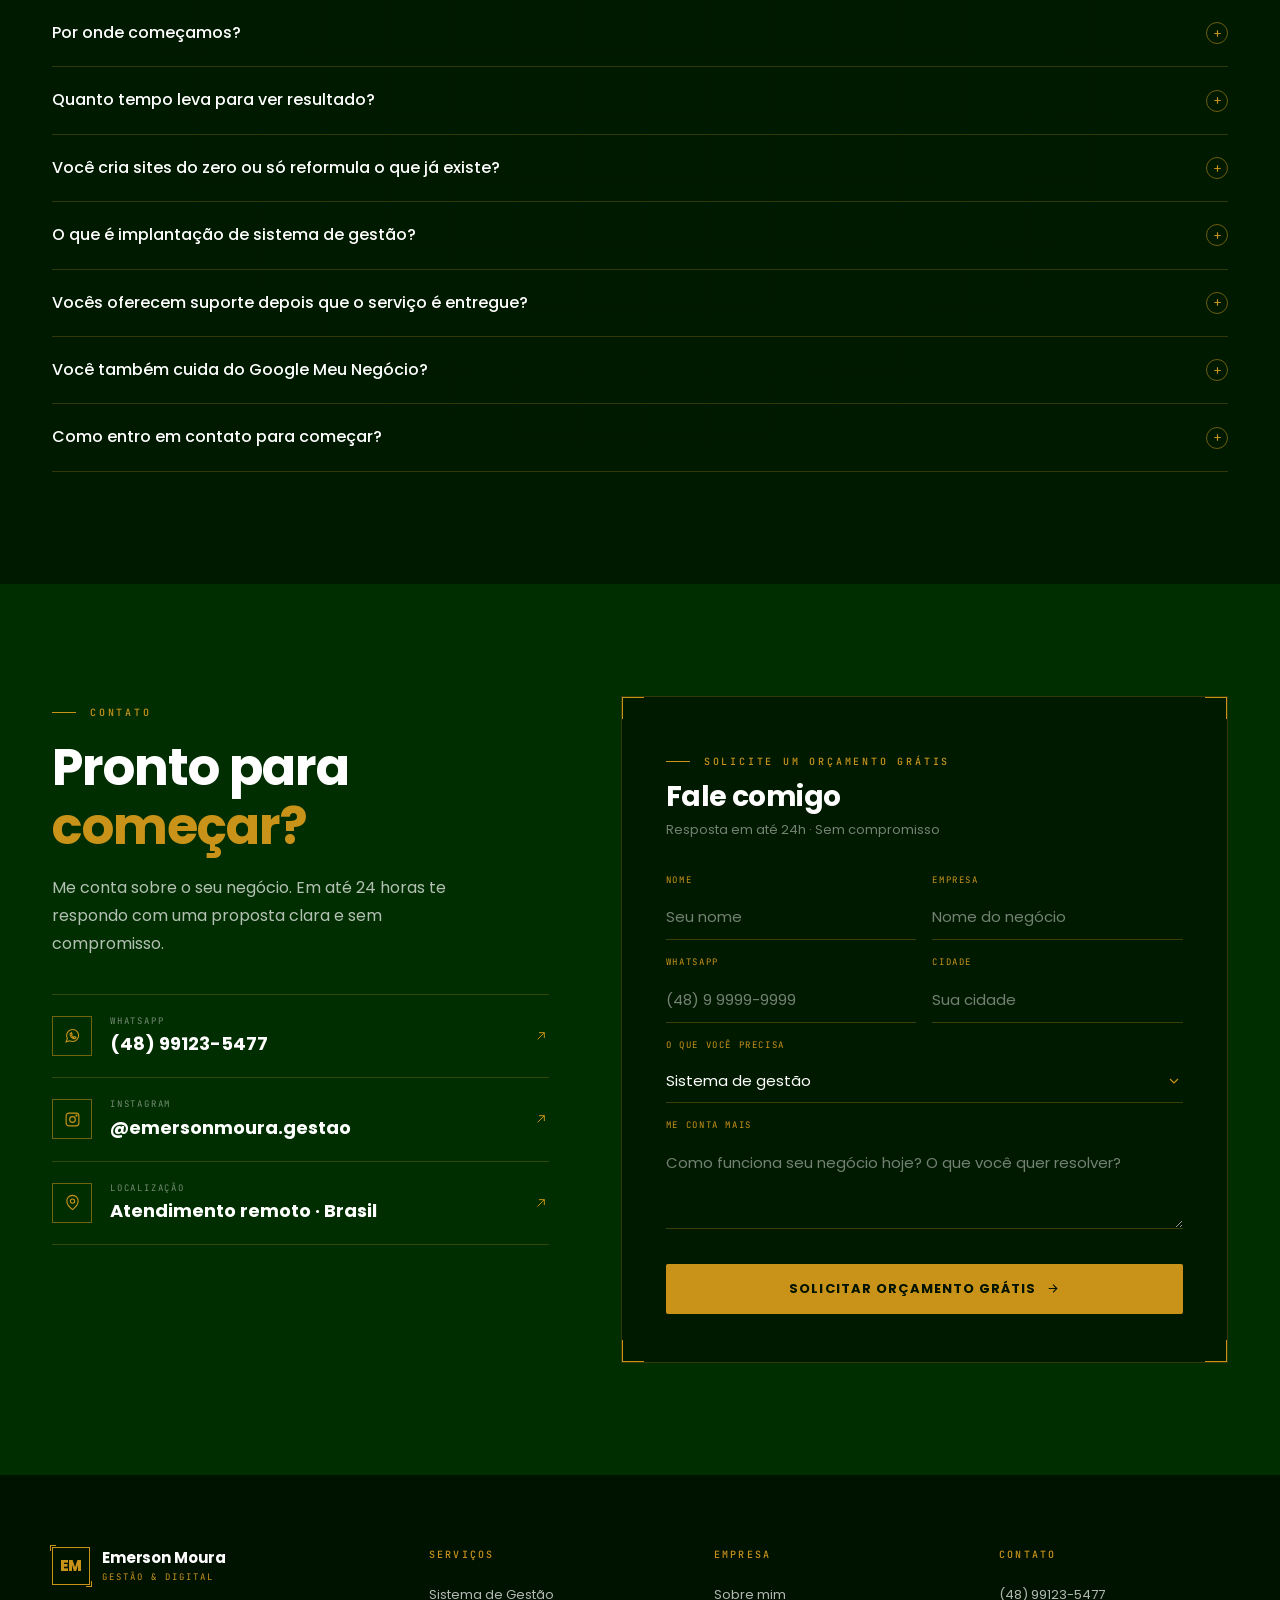
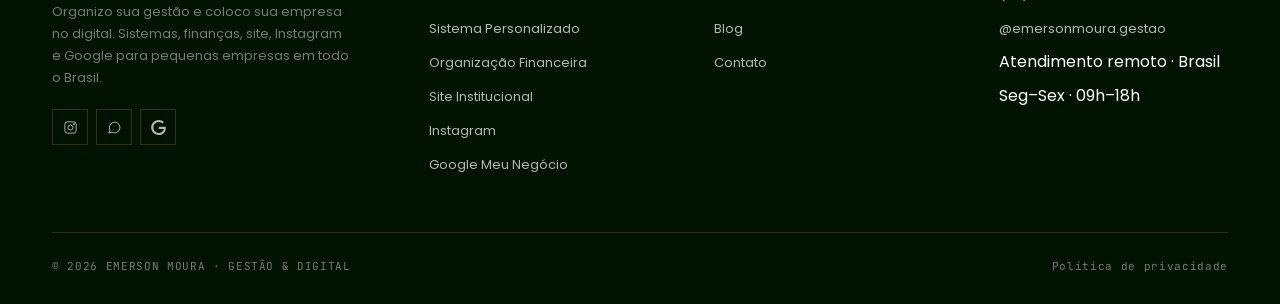
==== commit dbfe4a4f: "adiciona seção de depoimentos com avaliação do Professor Rudi - Fut Treino Brasil Co-Authored-By: Cl" ====
--- a/index.html
+++ b/index.html
@@ -681,6 +681,44 @@
     margin-top:8px;
   }
 
+  /* ─── Testimonials ─── */
+  .testimonials-section{background:var(--green-deep);position:relative}
+  .testimonial-card{
+    background:rgba(255,255,255,.04);
+    border:1px solid var(--line-gold);
+    border-radius:4px;
+    padding:48px;
+    max-width:860px;
+    margin:0 auto;
+    position:relative;
+  }
+  @media(max-width:600px){.testimonial-card{padding:28px 24px}}
+  .testimonial-quote-mark{
+    font-size:96px;line-height:1;color:var(--gold);opacity:.25;
+    font-family:Georgia,serif;position:absolute;top:24px;left:44px;
+    pointer-events:none;
+  }
+  .testimonial-stars{display:flex;gap:4px;margin-bottom:20px}
+  .testimonial-stars svg{color:var(--gold)}
+  .testimonial-text{
+    color:var(--white-70);font-size:16px;line-height:1.8;
+    margin-bottom:28px;
+  }
+  .testimonial-text strong{color:var(--white);font-weight:500}
+  .testimonial-author{display:flex;align-items:center;gap:16px;border-top:1px solid var(--line-gold);padding-top:24px}
+  .testimonial-avatar{
+    width:52px;height:52px;border-radius:6px;overflow:hidden;
+    border:1px solid var(--line-gold-strong);flex-shrink:0;
+    background:#000;
+  }
+  .testimonial-avatar img{width:100%;height:100%;object-fit:cover}
+  .testimonial-name{color:var(--white);font-weight:600;font-size:15px}
+  .testimonial-role{color:var(--gold);font-size:13px;margin-top:2px}
+  .testimonial-source{
+    margin-left:auto;display:flex;align-items:center;gap:6px;
+    color:var(--white-45);font-size:12px;
+  }
+
   /* ─── FAQ ─── */
   .faq-section{background:var(--green-dark);position:relative}
   .faq-head{display:grid;grid-template-columns:1fr 1fr;gap:48px;align-items:end;margin-bottom:52px}
@@ -1231,6 +1269,53 @@
           </div>
         </div>
 
+      </div>
+    </div>
+
+  </div>
+</section>
+
+<!-- ─── Testimonials ─── -->
+<div class="sep"></div>
+<section class="section testimonials-section" id="depoimentos">
+  <div class="tech-grid" style="opacity:.3"></div>
+  <div class="container">
+
+    <div style="text-align:center;margin-bottom:48px">
+      <span class="eyebrow">Depoimentos</span>
+      <h2 style="margin-top:16px;color:var(--white)">O que os clientes <span style="color:var(--gold)">dizem.</span></h2>
+    </div>
+
+    <div class="testimonial-card">
+      <div class="testimonial-quote-mark" aria-hidden="true">&ldquo;</div>
+
+      <div class="testimonial-stars" aria-label="5 estrelas">
+        <svg width="16" height="16" viewBox="0 0 24 24" fill="currentColor"><path d="M12 2l3.09 6.26L22 9.27l-5 4.87 1.18 6.88L12 17.77l-6.18 3.25L7 14.14 2 9.27l6.91-1.01L12 2z"/></svg>
+        <svg width="16" height="16" viewBox="0 0 24 24" fill="currentColor"><path d="M12 2l3.09 6.26L22 9.27l-5 4.87 1.18 6.88L12 17.77l-6.18 3.25L7 14.14 2 9.27l6.91-1.01L12 2z"/></svg>
+        <svg width="16" height="16" viewBox="0 0 24 24" fill="currentColor"><path d="M12 2l3.09 6.26L22 9.27l-5 4.87 1.18 6.88L12 17.77l-6.18 3.25L7 14.14 2 9.27l6.91-1.01L12 2z"/></svg>
+        <svg width="16" height="16" viewBox="0 0 24 24" fill="currentColor"><path d="M12 2l3.09 6.26L22 9.27l-5 4.87 1.18 6.88L12 17.77l-6.18 3.25L7 14.14 2 9.27l6.91-1.01L12 2z"/></svg>
+        <svg width="16" height="16" viewBox="0 0 24 24" fill="currentColor"><path d="M12 2l3.09 6.26L22 9.27l-5 4.87 1.18 6.88L12 17.77l-6.18 3.25L7 14.14 2 9.27l6.91-1.01L12 2z"/></svg>
+      </div>
+
+      <p class="testimonial-text">
+        Precisava de um sistema para organizar tudo que acontece na escola — amistosos, torneios internos, desafios técnicos e físicos — e não encontrava nada pronto que atendesse o que eu precisava.<br><br>
+        <strong>O Emerson desenvolveu um sistema completo do zero, pensado especificamente para a realidade da nossa escola.</strong> Hoje consigo registrar todos os jogos, acompanhar a artilharia da temporada, criar desafios técnicos com categorias personalizadas, montar torneios com tabela de classificação automática e fase eliminatória — tudo em um só lugar.<br><br>
+        O que mais me impressionou foi o nível de detalhe: cada módulo foi construído do jeito que a gente trabalha na prática. Os alunos conseguem fazer checkin pelo celular, votar no destaque da partida, acompanhar a própria evolução e até instalar o sistema como um aplicativo no celular.<br><br>
+        <strong>É um sistema que dá orgulho de mostrar para os alunos e para outros professores. Recomendo para qualquer escola de futebol ou empresa que queira profissionalizar a gestão das suas atividades.</strong>
+      </p>
+
+      <div class="testimonial-author">
+        <div class="testimonial-avatar">
+          <img src="ftb-logo.png" alt="Logo Fut Treino Brasil" width="200" height="200" loading="lazy">
+        </div>
+        <div>
+          <div class="testimonial-name">Rudimar Bencke</div>
+          <div class="testimonial-role">Professor Rudi · Fut Treino Brasil</div>
+        </div>
+        <div class="testimonial-source">
+          <svg width="13" height="13" viewBox="0 0 24 24" fill="currentColor"><path d="M12.48 10.92v3.28h7.84c-.24 1.84-.853 3.187-1.787 4.133-1.147 1.147-2.933 2.4-6.053 2.4-4.827 0-8.6-3.893-8.6-8.72s3.773-8.72 8.6-8.72c2.6 0 4.507 1.027 5.907 2.347l2.307-2.307C18.747 1.44 16.133 0 12.48 0 5.867 0 .307 5.387.307 12s5.56 12 12.173 12c3.573 0 6.267-1.173 8.373-3.36 2.16-2.16 2.84-5.213 2.84-7.667 0-.76-.053-1.467-.173-2.053H12.48z"/></svg>
+          Google · 5 estrelas
+        </div>
       </div>
     </div>
 
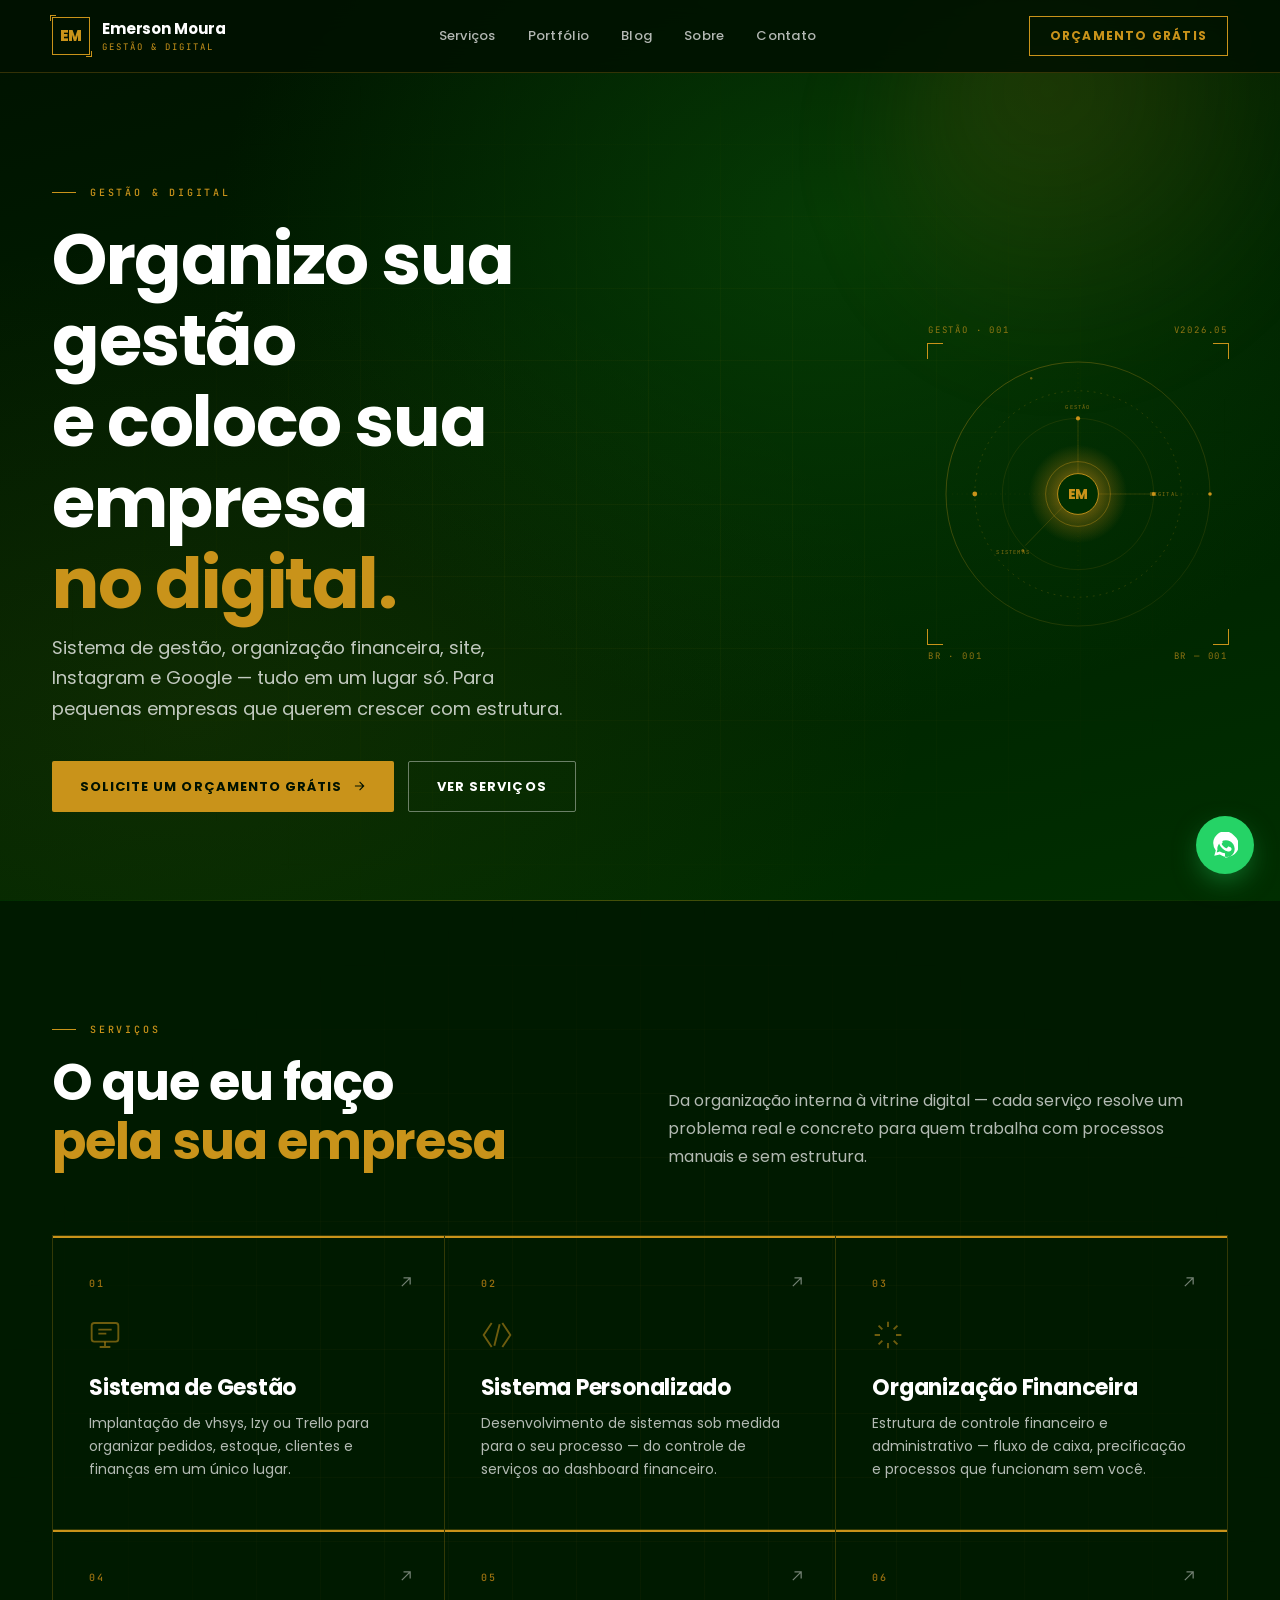
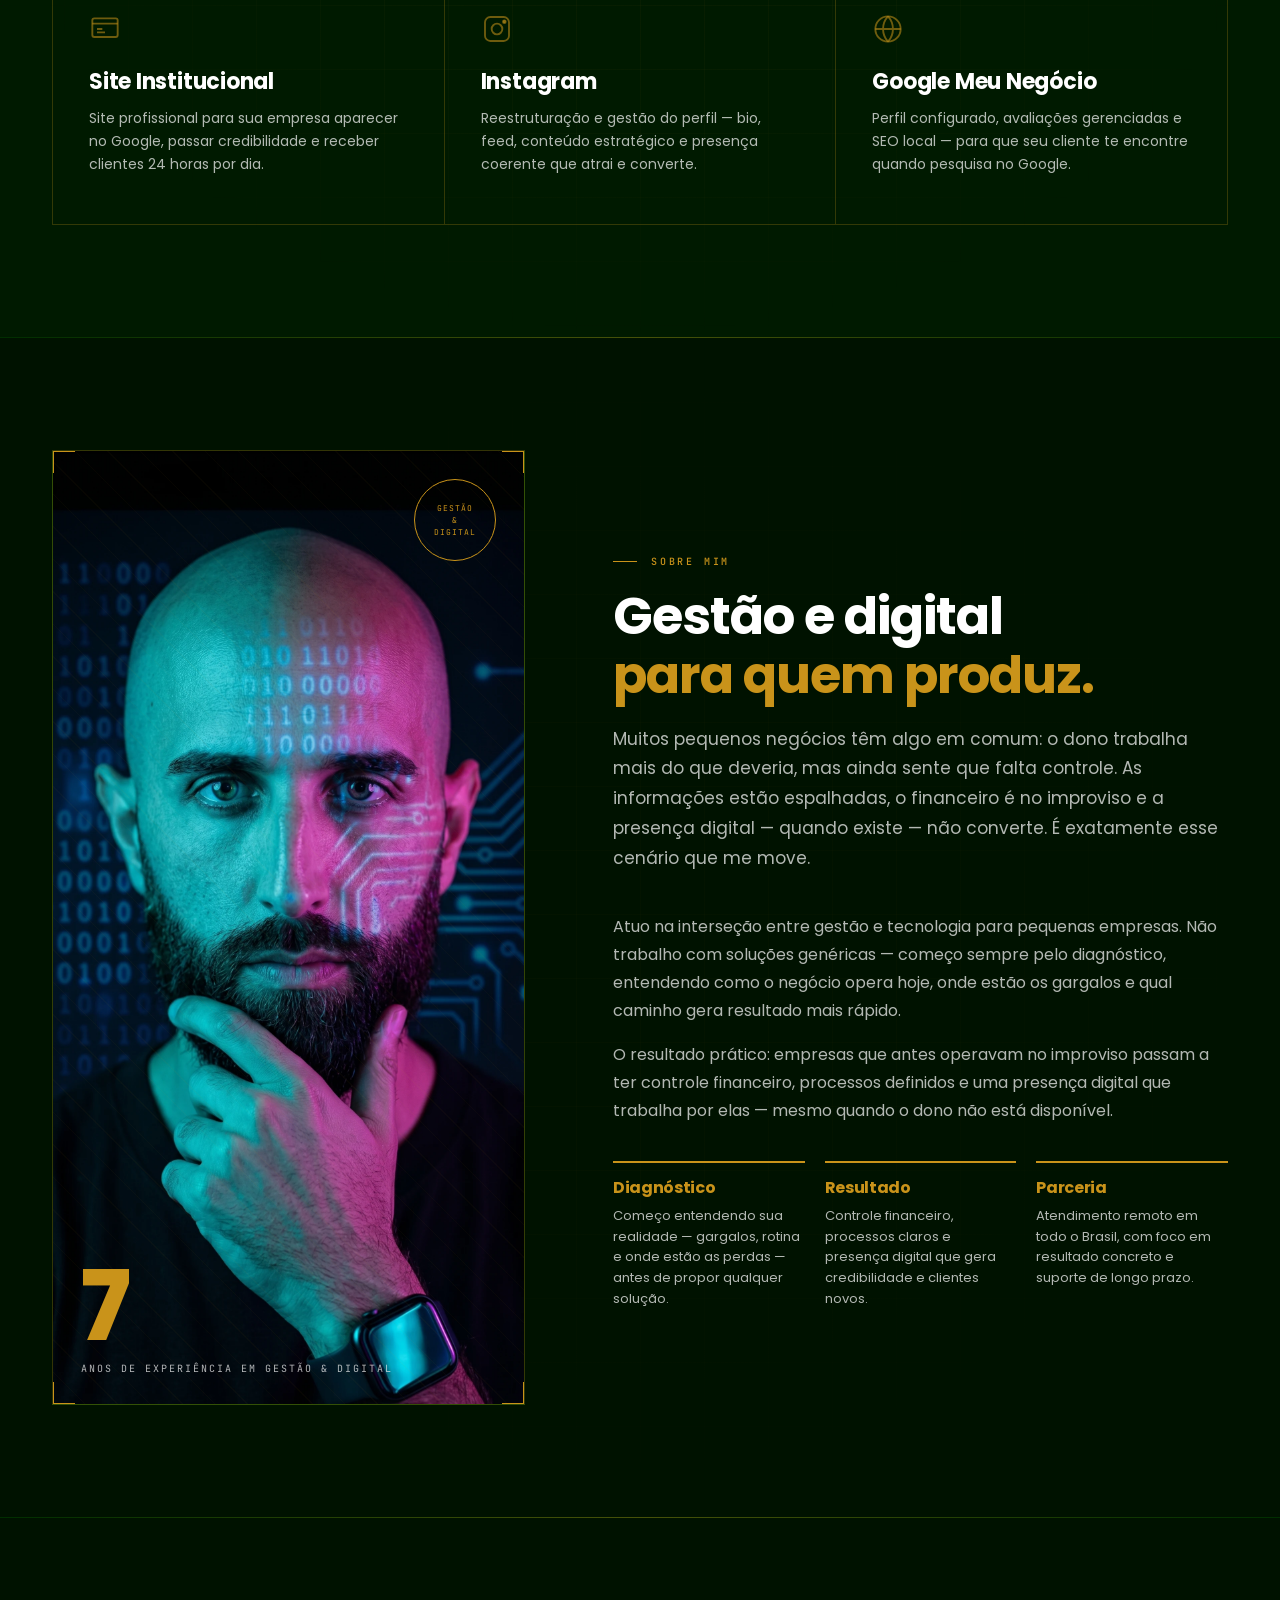
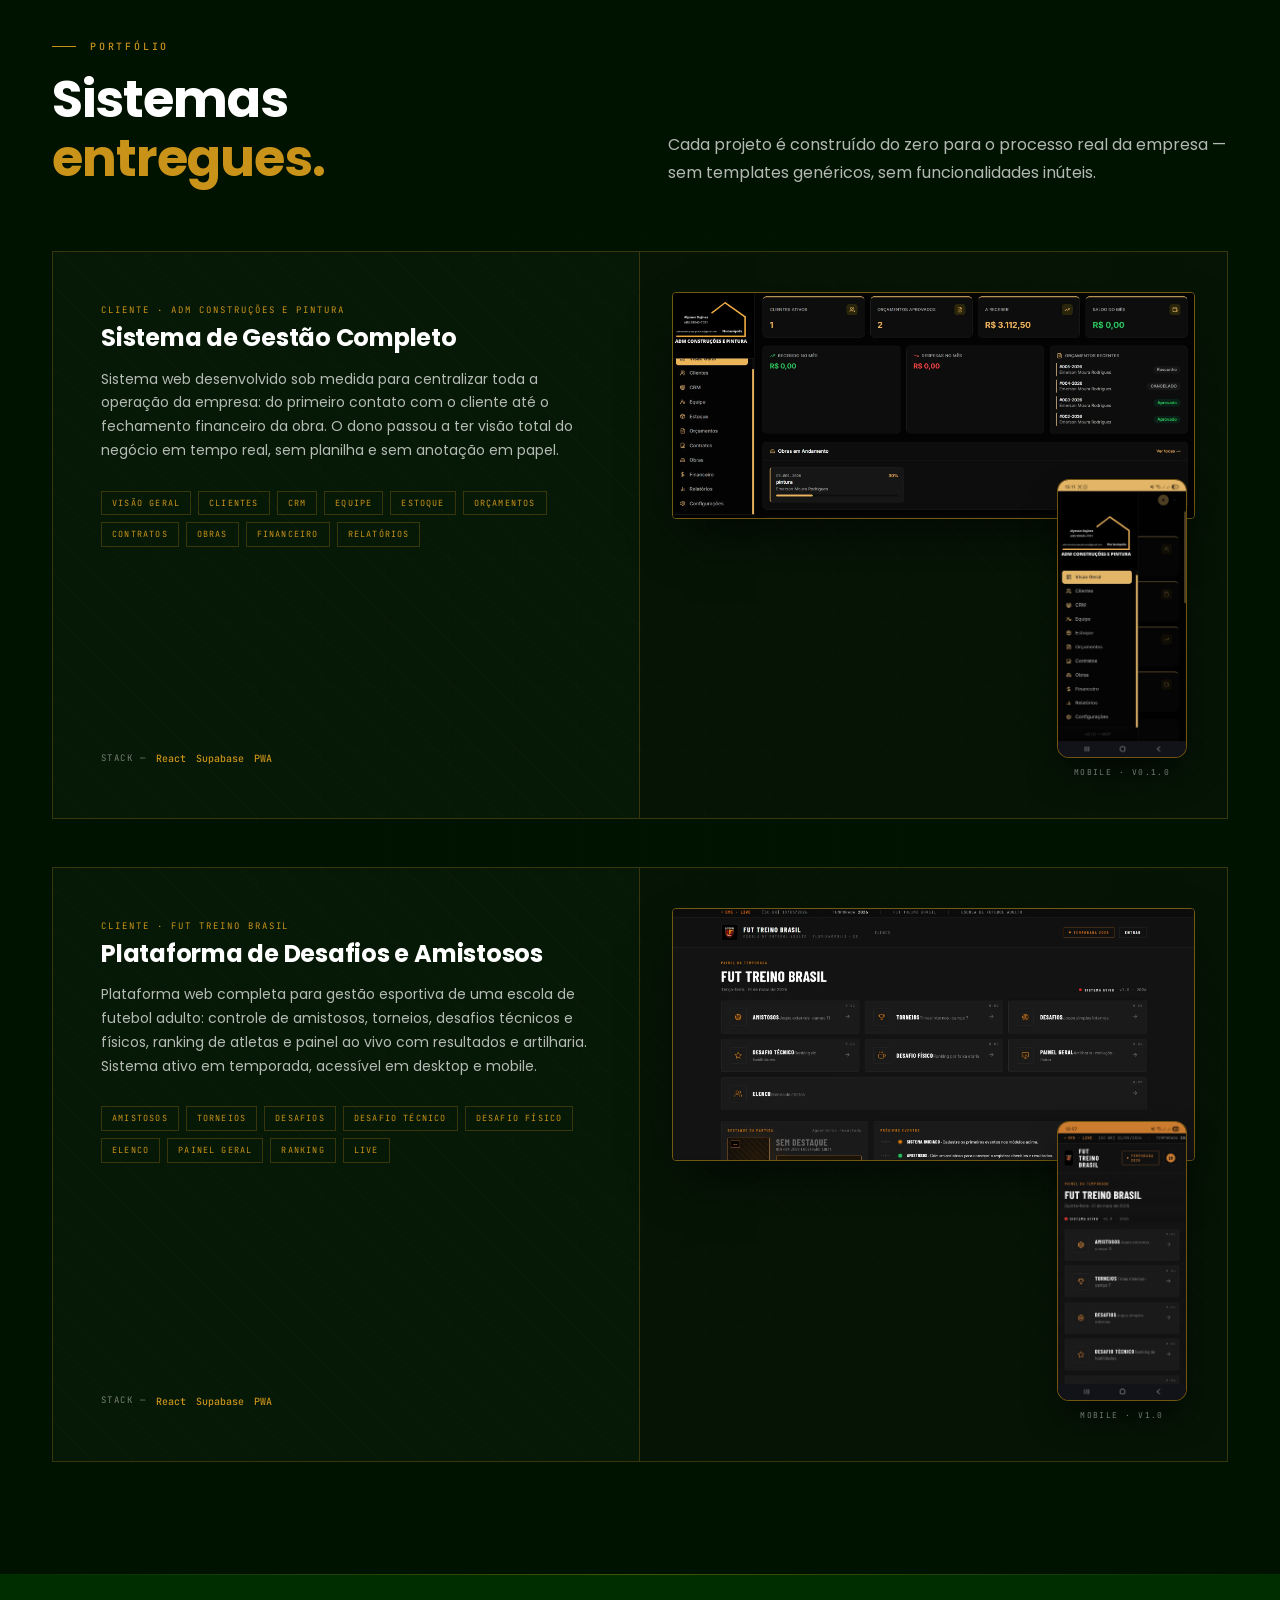
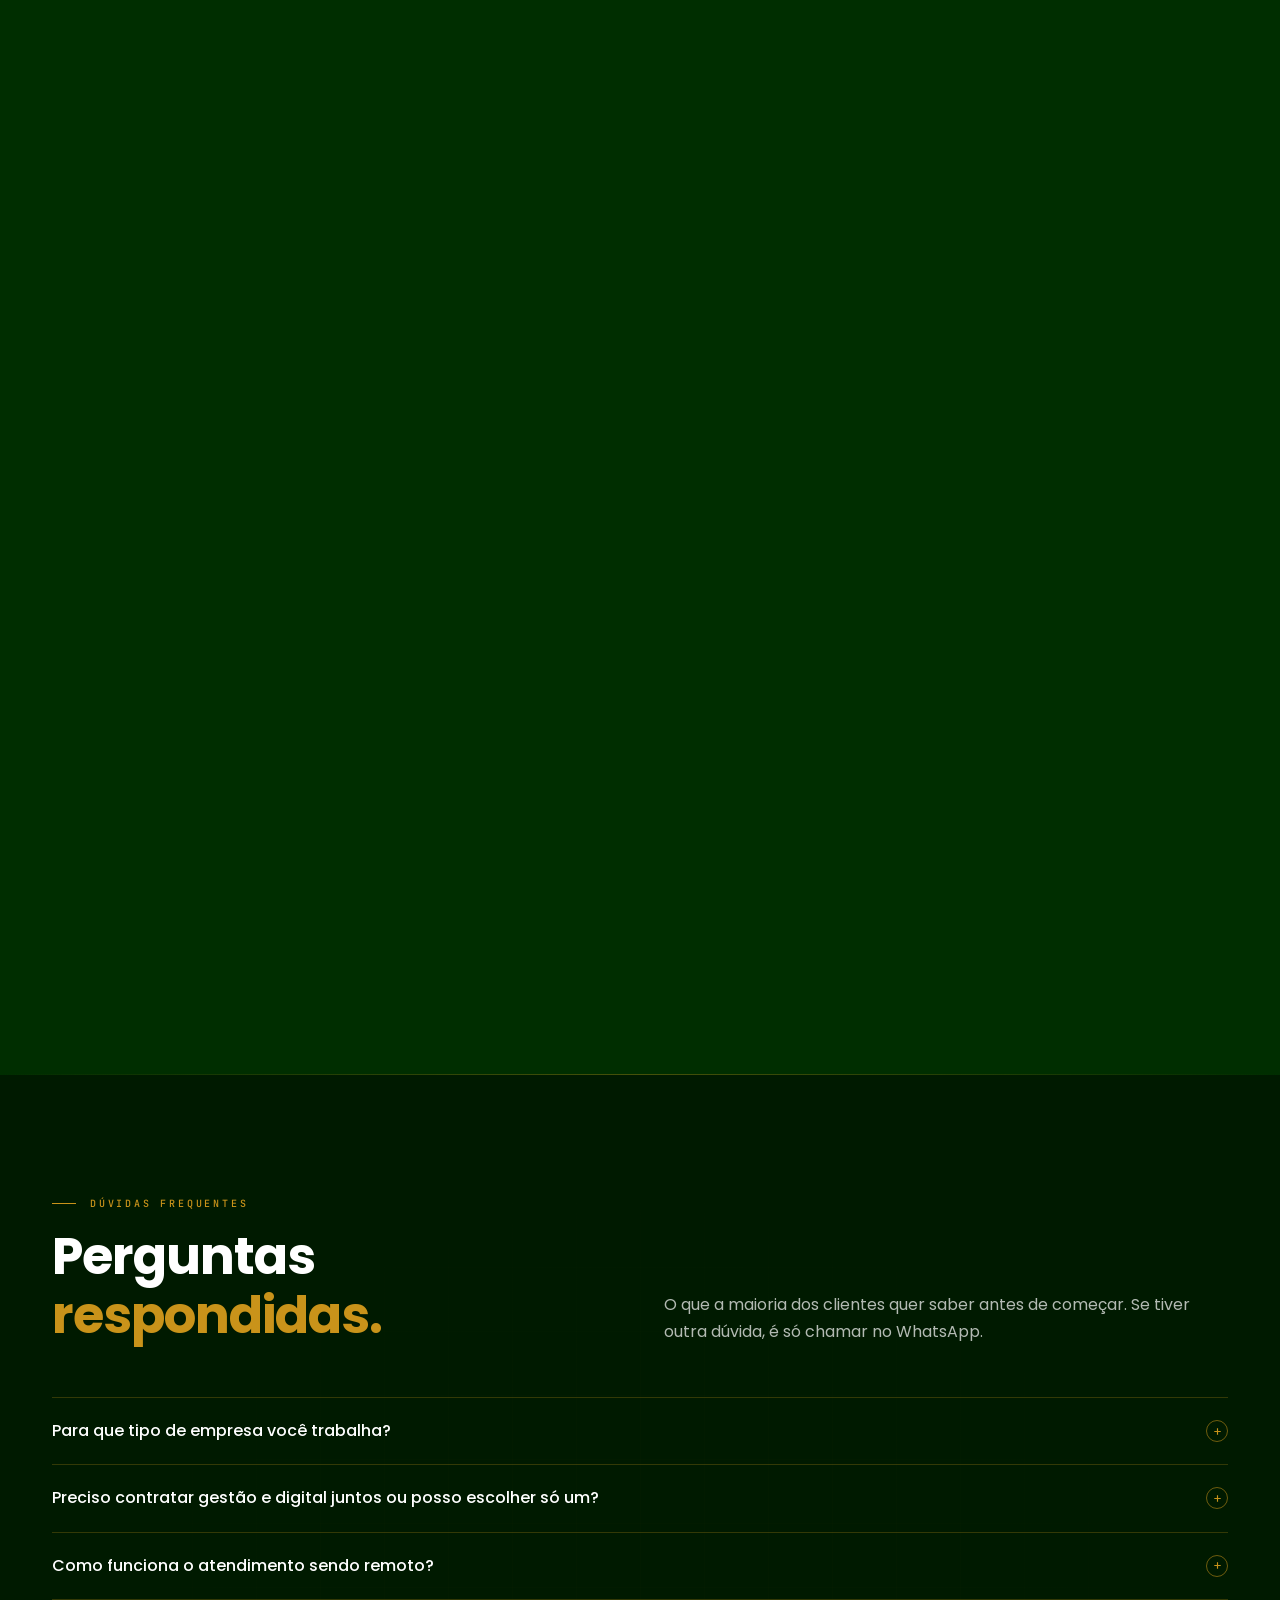
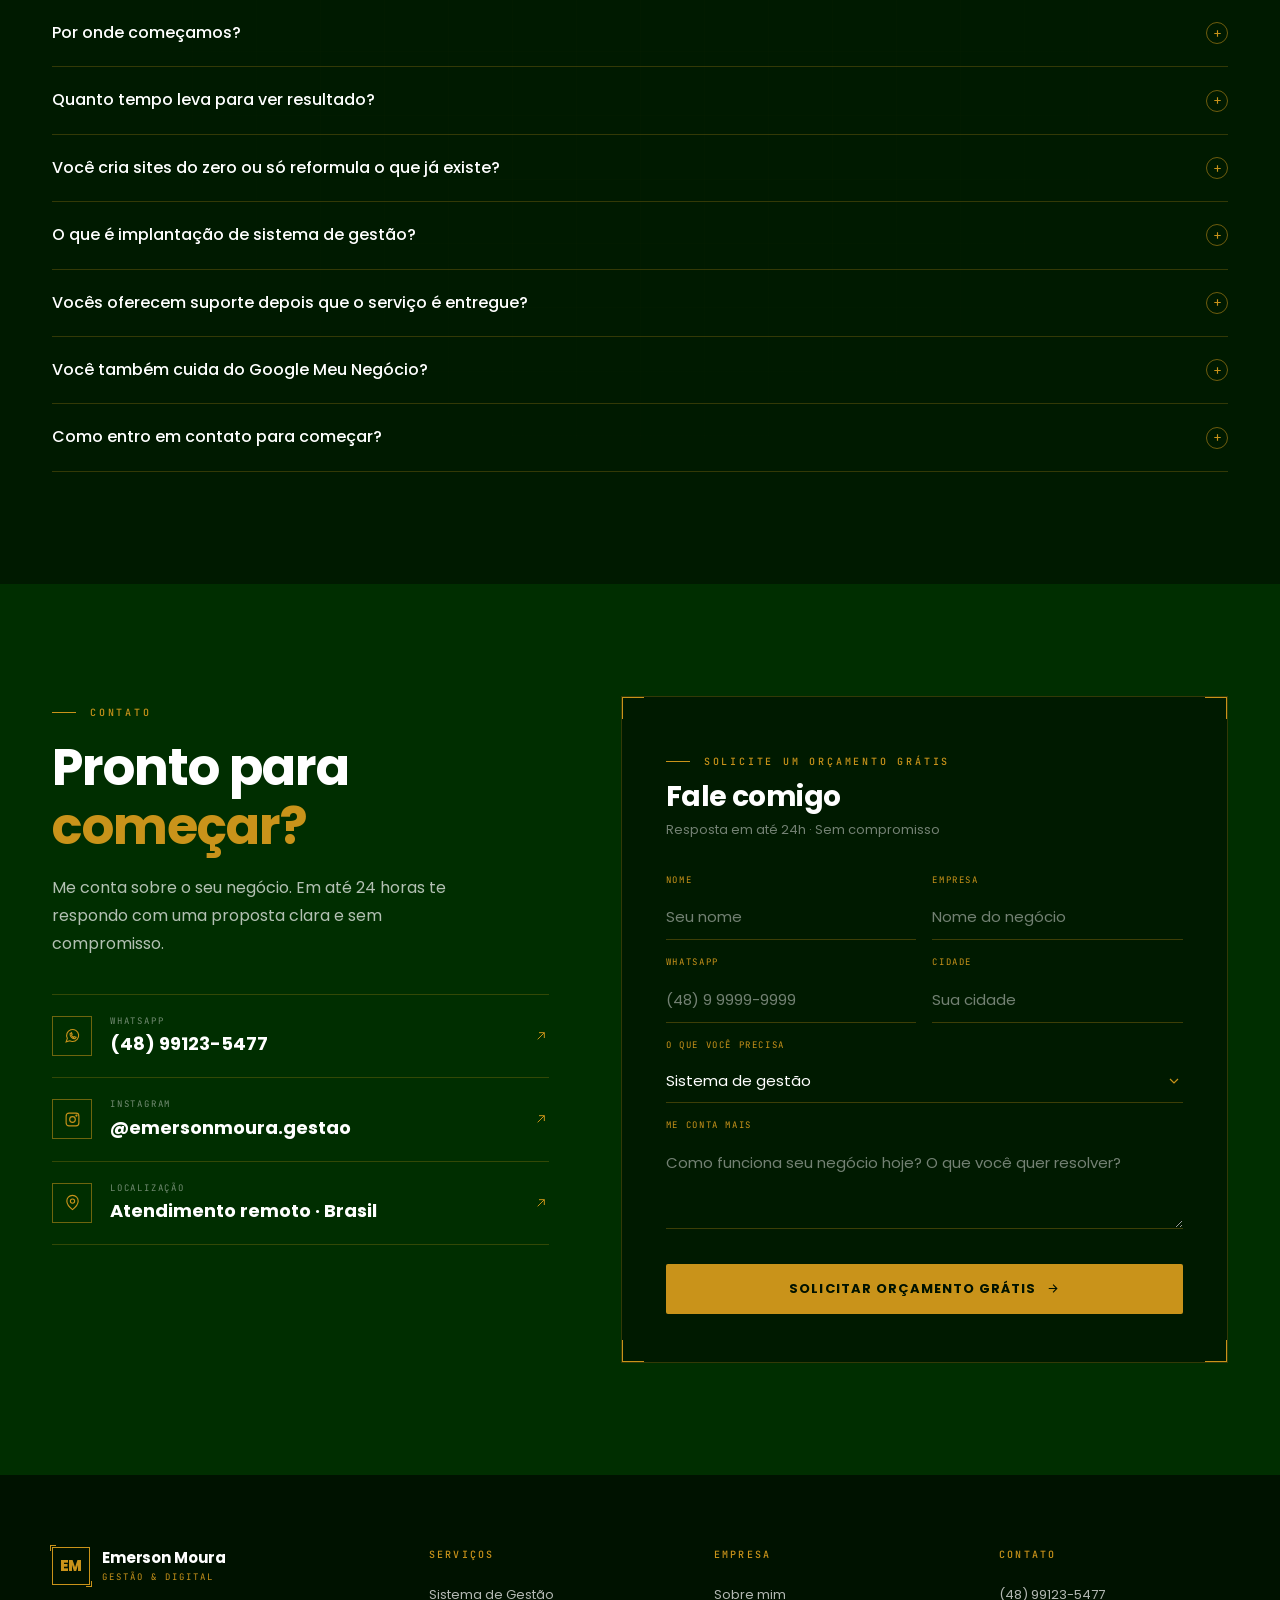
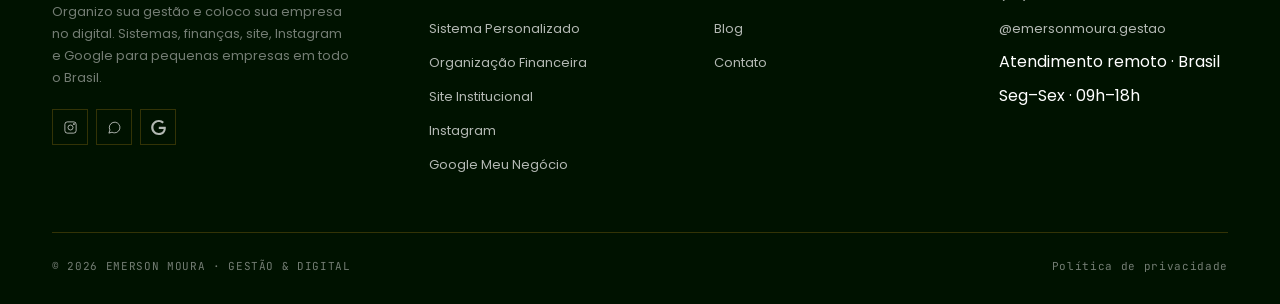
==== commit a9569610: "SEO: AggregateRating, Person schema, BreadcrumbList, WebP images - Adiciona AggregateRating (5★) ao " ====
--- a/index.html
+++ b/index.html
@@ -40,7 +40,34 @@
     "https://instagram.com/emersonmoura.gestao",
     "https://share.google/VJJjnuDrq6SIVjUGB"
   ],
-  "founder": { "@type": "Person", "name": "Emerson Moura" }
+  "founder": { "@type": "Person", "name": "Emerson Moura" },
+  "aggregateRating": {
+    "@type": "AggregateRating",
+    "ratingValue": "5",
+    "reviewCount": "1",
+    "bestRating": "5",
+    "worstRating": "1"
+  }
+}
+</script>
+<!-- Schema Person -->
+<script type="application/ld+json">
+{
+  "@context": "https://schema.org",
+  "@type": "Person",
+  "name": "Emerson Moura",
+  "jobTitle": "Consultor de Gestão e Presença Digital",
+  "url": "https://www.emersonmouragestaoedigital.com.br",
+  "sameAs": [
+    "https://instagram.com/emersonmoura.gestao",
+    "https://share.google/VJJjnuDrq6SIVjUGB"
+  ],
+  "worksFor": {
+    "@type": "Organization",
+    "name": "Emerson Moura | Gestão & Digital",
+    "url": "https://www.emersonmouragestaoedigital.com.br"
+  },
+  "knowsAbout": ["Gestão Empresarial", "Presença Digital", "Sistema de Gestão", "Google Meu Negócio", "Marketing Digital"]
 }
 </script>
 <!-- Schema FAQPage -->
@@ -1117,8 +1144,11 @@
 
         <div class="about-stamp">Gestão<br>&amp;<br>Digital</div>
 
-        <img src="foto.png" alt="Emerson Moura" width="1408" height="2848"
-             style="width:100%;height:auto;display:block;">
+        <picture>
+          <source srcset="foto.webp" type="image/webp">
+          <img src="foto.png" alt="Emerson Moura" width="1408" height="2848"
+               style="width:100%;height:auto;display:block;">
+        </picture>
 
         <div class="about-visual-text">
           <div class="yr">7</div>
@@ -1207,7 +1237,10 @@
         <div class="project-screens">
           <div style="width:100%">
             <div class="screen-desktop">
-              <img src="adm-dashboard.png" alt="Dashboard do sistema ADM Construções — visão geral com clientes ativos, orçamentos, a receber e obras em andamento" width="1891" height="814" loading="lazy">
+              <picture>
+                <source srcset="adm-dashboard.webp" type="image/webp">
+                <img src="adm-dashboard.png" alt="Dashboard do sistema ADM Construções — visão geral com clientes ativos, orçamentos, a receber e obras em andamento" width="1891" height="814" loading="lazy">
+              </picture>
             </div>
             <div class="screen-mobile-wrap">
               <div>
@@ -1256,7 +1289,10 @@
         <div class="project-screens">
           <div style="width:100%">
             <div class="screen-desktop">
-              <img src="ftb-dashboard.png" alt="Painel da temporada Fut Treino Brasil — módulos de amistosos, torneios, desafios técnicos, físicos, elenco e painel geral" width="1861" height="898" loading="lazy">
+              <picture>
+                <source srcset="ftb-dashboard.webp" type="image/webp">
+                <img src="ftb-dashboard.png" alt="Painel da temporada Fut Treino Brasil — módulos de amistosos, torneios, desafios técnicos, físicos, elenco e painel geral" width="1861" height="898" loading="lazy">
+              </picture>
             </div>
             <div class="screen-mobile-wrap">
               <div>
@@ -1306,7 +1342,10 @@
 
       <div class="testimonial-author">
         <div class="testimonial-avatar">
-          <img src="ftb-logo.png" alt="Logo Fut Treino Brasil" width="200" height="200" loading="lazy">
+          <picture>
+            <source srcset="ftb-logo.webp" type="image/webp">
+            <img src="ftb-logo.png" alt="Logo Fut Treino Brasil" width="200" height="200" loading="lazy">
+          </picture>
         </div>
         <div>
           <div class="testimonial-name">Rudimar Bencke</div>
